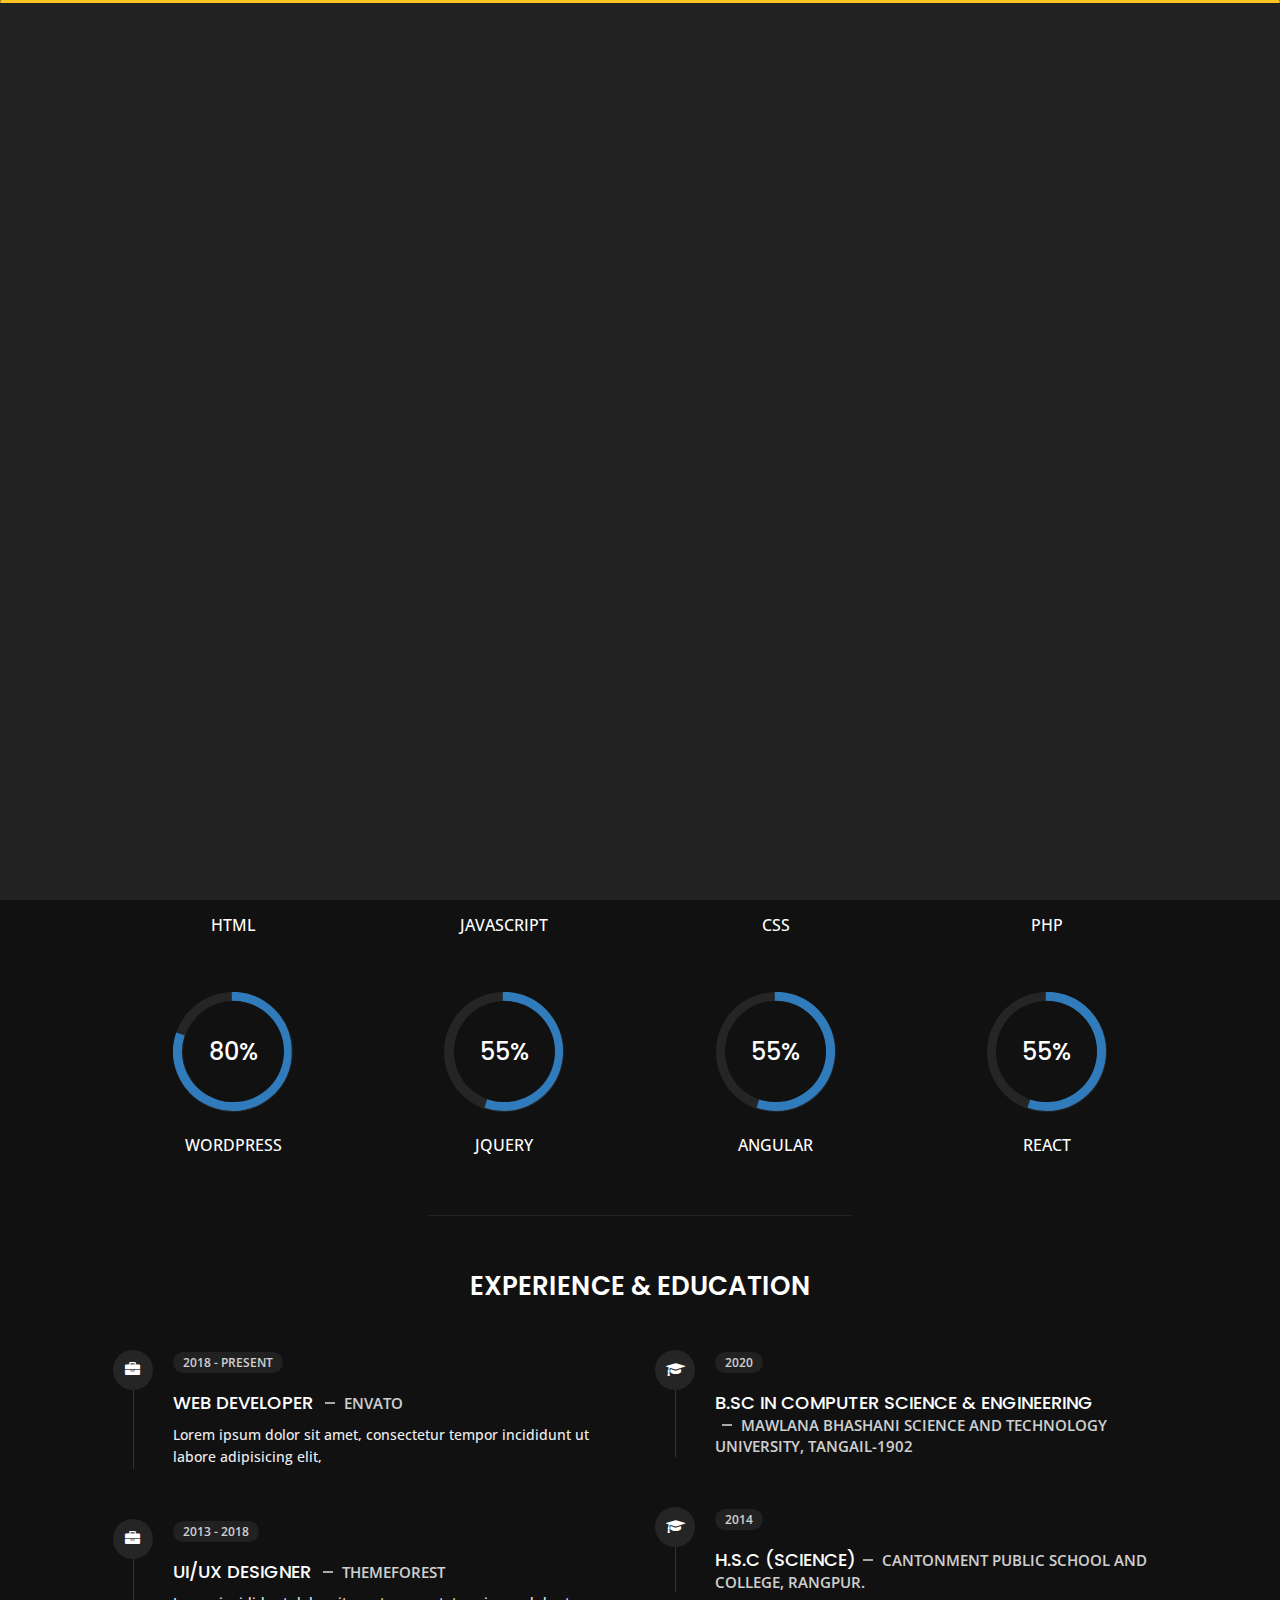
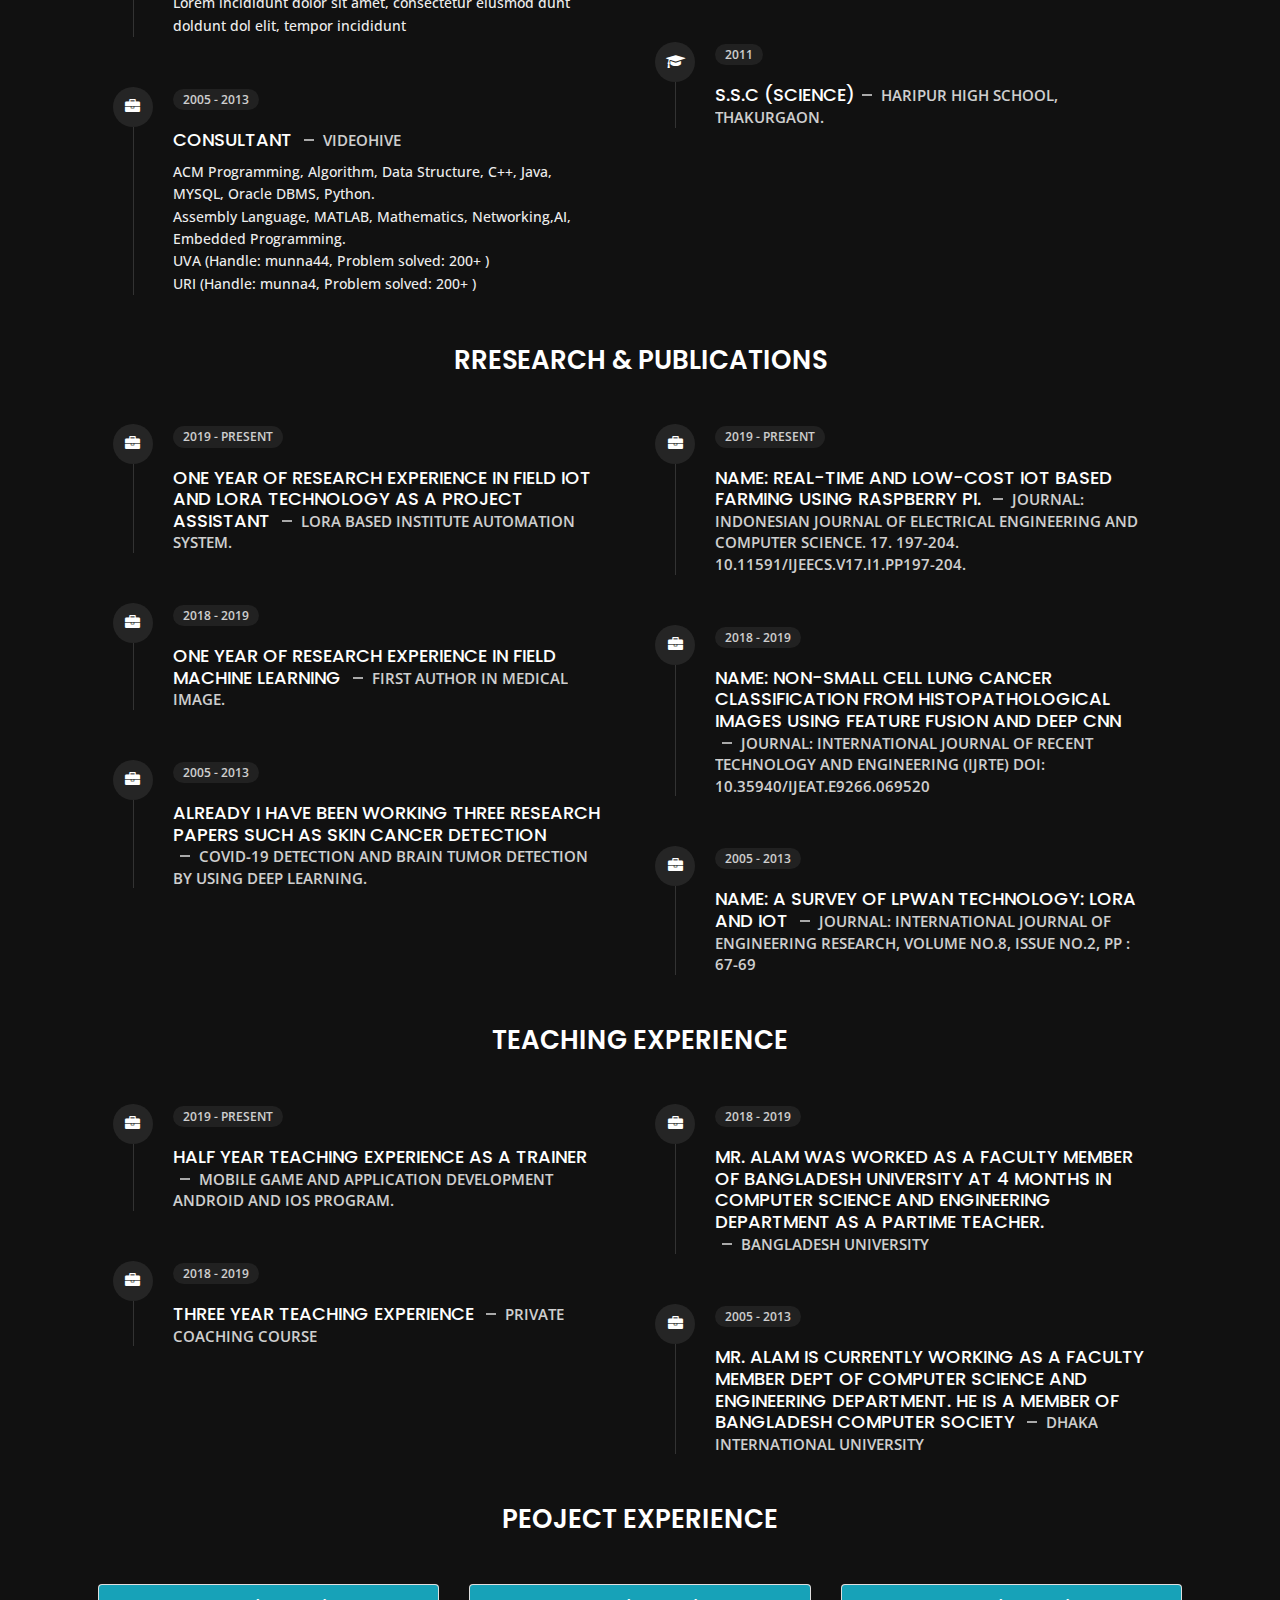
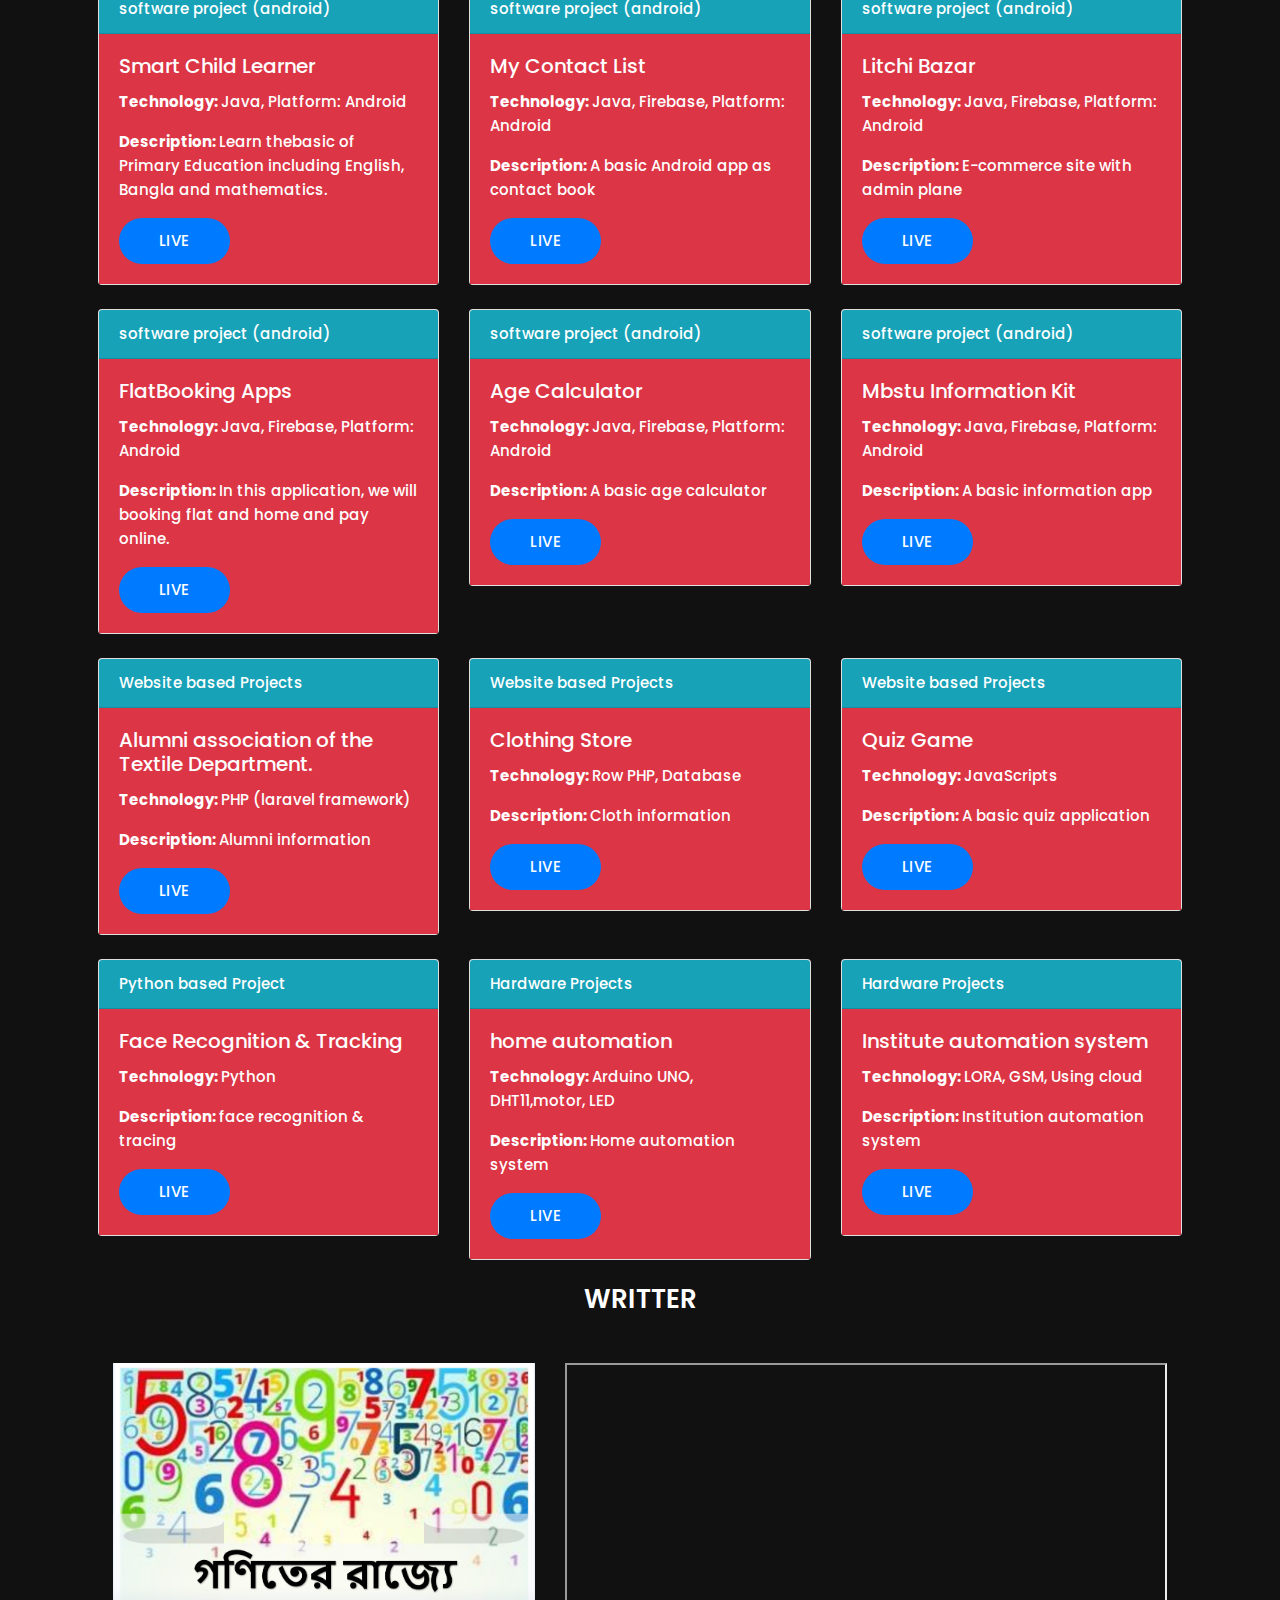
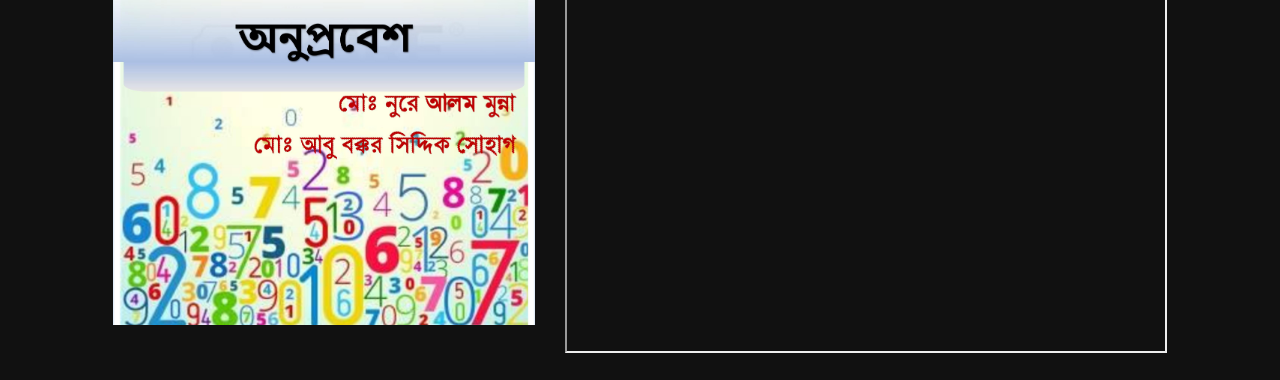
==== about.html @ 97d20795 "update" ====
<!DOCTYPE html>
<html lang="en">


<head>
    <meta charset="utf-8">
    <title>About Md. Nur-A-ALam</title>
    <meta name="viewport" content="width=device-width, initial-scale=1">
    <link rel="icon" href="assets/img/2.jpg" type="image/gif" sizes="16x16">
    <!-- Template Google Fonts -->
    <link href="https://fonts.googleapis.com/css?family=Poppins:400,400i,500,500i,600,600i,700,700i,800,800i,900,900i" rel="stylesheet">
    <link href="https://fonts.googleapis.com/css?family=Open+Sans:300,400,400i,600,600i,700" rel="stylesheet">

    <!-- Template CSS Files -->
    <link href="assets/css/bootstrap.min.css" rel="stylesheet">
    <link href="assets/css/preloader.min.css" rel="stylesheet">
    <link href="assets/css/circle.css" rel="stylesheet">
    <link href="assets/css/font-awesome.min.css" rel="stylesheet">
    <link href="assets/css/fm.revealator.jquery.min.css" rel="stylesheet">
    <link href="assets/css/style.css" rel="stylesheet">

    <!-- CSS Skin File -->
    <link href="css/skins/yellow.css" rel="stylesheet">

    <!-- Live Style Switcher - demo only -->
    <!--
    <link rel="alternate stylesheet" type="text/css" title="blue" href="assets/css/skins/blue.css" />
    <link rel="alternate stylesheet" type="text/css" title="green" href="assets/css/skins/green.css" />
    <link rel="alternate stylesheet" type="text/css" title="yellow" href="assets/css/skins/yellow.css" />
    <link rel="alternate stylesheet" type="text/css" title="blueviolet" href="assets/css/skins/blueviolet.css" />
    <link rel="alternate stylesheet" type="text/css" title="goldenrod" href="assets/css/skins/goldenrod.css" />
    <link rel="alternate stylesheet" type="text/css" title="magenta" href="assets/css/skins/magenta.css" />
    <link rel="alternate stylesheet" type="text/css" title="orange" href="assets/css/skins/orange.css" />
    <link rel="alternate stylesheet" type="text/css" title="purple" href="assets/css/skins/purple.css" />
    <link rel="alternate stylesheet" type="text/css" title="red" href="assets/css/skins/red.css" />
    <link rel="alternate stylesheet" type="text/css" title="yellowgreen" href="assets/css/skins/yellowgreen.css" />
    <link rel="stylesheet" type="text/css" href="assets/css/styleswitcher.css" />
-->

    <!-- Modernizr JS File -->
    <script src="js/modernizr.custom.js"></script>
</head>

<body class="about">
    <!-- Live Style Switcher Starts - demo only -->

    <!--
    <div id="switcher" class="">
        <div class="content-switcher">
            <h4>STYLE SWITCHER</h4>
            <ul>
                <li>
                    <a href="#" onclick="setActiveStyleSheet('purple');" title="purple" class="color"><img src="assets/img/styleswitcher/purple.png" alt="purple" /></a>
                </li>
                <li>
                    <a href="#" onclick="setActiveStyleSheet('red');" title="red" class="color"><img src="assets/img/styleswitcher/red.png" alt="red" /></a>
                </li>
                <li>
                    <a href="#" onclick="setActiveStyleSheet('blueviolet');" title="blueviolet" class="color"><img src="assets/img/styleswitcher/blueviolet.png" alt="blueviolet" /></a>
                </li>
                <li>
                    <a href="#" onclick="setActiveStyleSheet('blue');" title="blue" class="color"><img src="assets/img/styleswitcher/blue.png" alt="blue" /></a>
                </li>
                <li>
                    <a href="#" onclick="setActiveStyleSheet('goldenrod');" title="goldenrod" class="color"><img src="assets/img/styleswitcher/goldenrod.png" alt="goldenrod" /></a>
                </li>
                <li>
                    <a href="#" onclick="setActiveStyleSheet('magenta');" title="magenta" class="color"><img src="assets/img/styleswitcher/magenta.png" alt="magenta" /></a>
                </li>
                <li>
                    <a href="#" onclick="setActiveStyleSheet('yellowgreen');" title="yellowgreen" class="color"><img src="assets/img/styleswitcher/yellowgreen.png" alt="yellowgreen" /></a>
                </li>
                <li>
                    <a href="#" onclick="setActiveStyleSheet('orange');" title="orange" class="color"><img src="assets/img/styleswitcher/orange.png" alt="orange" /></a>
                </li>
                <li>
                    <a href="#" onclick="setActiveStyleSheet('green');" title="green" class="color"><img src="assets/img/styleswitcher/green.png" alt="green" /></a>
                </li>
                <li>
                    <a href="#" onclick="setActiveStyleSheet('yellow');" title="yellow" class="color"><img src="assets/img/styleswitcher/yellow.png" alt="yellow" /></a>
                </li>
            </ul>

            <div id="hideSwitcher">&times;</div>
        </div>

    </div>

    <div id="showSwitcher" class="styleSecondColor"><i class="fa fa-cog fa-spin"></i></div>
-->
    <!-- Live Style Switcher Ends - demo only -->
    <!-- Header Starts -->
    <header class="header" id="navbar-collapse-toggle">
        <!-- Fixed Navigation Starts -->
        <ul class="icon-menu d-none d-lg-block revealator-slideup revealator-once revealator-delay1">
            <li class="icon-box">
                <i class="fa fa-home"></i>
                <a href="index.html">
                    <h2>Home</h2>
                </a>
            </li>
            <li class="icon-box active">
                <i class="fa fa-user"></i>
                <a href="about.html">
                    <h2>About</h2>
                </a>
            </li>
            <li class="icon-box">
                <i class="fa fa-briefcase"></i>
                <a href="portfolio.html">
                    <h2>Portfolio</h2>
                </a>
            </li>
            <li class="icon-box">
                <i class="fa fa-envelope-open"></i>
                <a href="contact.html">
                    <h2>Contact</h2>
                </a>
            </li>
            <li class="icon-box">
                <i class="fa fa-comments"></i>
                <a href="blog.html">
                    <h2>Blog</h2>
                </a>
            </li>
        </ul>
        <!-- Fixed Navigation Ends -->
        <!-- Mobile Menu Starts -->
        <nav role="navigation" class="d-block d-lg-none">
            <div id="menuToggle">
                <input type="checkbox" />
                <span></span>
                <span></span>
                <span></span>
                <ul class="list-unstyled" id="menu">
                    <li><a href="index.html"><i class="fa fa-home"></i><span>Home</span></a></li>
                    <li class="active"><a href="about.html"><i class="fa fa-user"></i><span>About</span></a></li>
                    <li><a href="portfolio.html"><i class="fa fa-folder-open"></i><span>Portfolio</span></a></li>
                    <li><a href="contact.html"><i class="fa fa-envelope-open"></i><span>Contact</span></a></li>
                    <li><a href="blog.html"><i class="fa fa-comments"></i><span>Blog</span></a></li>
                </ul>
            </div>
        </nav>
        <!-- Mobile Menu Ends -->
    </header>
    <!-- Header Ends -->
    <!-- Page Title Starts -->
    <section class="title-section text-left text-sm-center revealator-slideup revealator-once revealator-delay1">
        <h1>ABOUT <span>ME</span></h1>
        <span class="title-bg">Resume</span>
    </section>
    <!-- Page Title Ends -->
    <!-- Main Content Starts -->
    <section class="main-content revealator-slideup revealator-once revealator-delay1">
        <div class="container">
            <div class="row">
                <!-- Personal Info Starts -->
                <div class="col-12 col-lg-5 col-xl-6">
                    <div class="row">
                        <div class="col-12">
                            <h3 class="text-uppercase custom-title mb-0 ft-wt-600">personal infos</h3>
                        </div>
                        <div class="col-12 d-block d-sm-none">
                            <img src="assets/img/img-mobile.jpg" class="img-fluid main-img-mobile" alt="my picture" />
                        </div>
                        <div class="col-6">
                            <ul class="about-list list-unstyled open-sans-font">
                                <li> <span class="title">Name :</span> <span class="value d-block d-sm-inline-block d-lg-block d-xl-inline-block">Md. Nur-A-ALam</span> </li>
                                <!--                            <li> <span class="title">last name :</span> <span class="value d-block d-sm-inline-block d-lg-block d-xl-inline-block">Milner</span> </li>-->
                                <li> <span class="title">Age :</span> <span class="value d-block d-sm-inline-block d-lg-block d-xl-inline-block">25 Years</span> </li>
                                <li> <span class="title">Nationality :</span> <span class="value d-block d-sm-inline-block d-lg-block d-xl-inline-block">Bangladeshi</span> </li>
                                <li> <span class="title">Freelance :</span> <span class="value d-block d-sm-inline-block d-lg-block d-xl-inline-block">Available</span> </li>
                            </ul>
                        </div>
                        <div class="col-6">
                            <ul class="about-list list-unstyled open-sans-font">
                                <li> <span class="title">Address :</span> <span class="value d-block d-sm-inline-block d-lg-block d-xl-inline-block">Dhaka, Bangladesh</span> </li>
                                <li> <span class="title">Phone :</span> <span class="value d-block d-sm-inline-block d-lg-block d-xl-inline-block">+880 1728502230</span> </li>
                                <li> <span class="title">Email :</span> <span class="value d-block d-sm-inline-block d-lg-block d-xl-inline-block">munnacse44@gmail.com</span> </li>
                                <!--                            <li> <span class="title">Skype :</span> <span class="value d-block d-sm-inline-block d-lg-block d-xl-inline-block">sohagaiub64</span> </li>-->
                                <li> <span class="title">Langages :</span> <span class="value d-block d-sm-inline-block d-lg-block d-xl-inline-block">Bangla, English, Hindi</span> </li>
                            </ul>
                        </div>
                        <div class="col-12 mt-5">
                            <a href="assets/cv/cv-of-abu-bakkar-siddiq.pdf" target="_blank" class="btn btn-download btn-download-style download text-dark">Resume Teaching</a>
                            <a href="assets/cv/cv-of-abu-bakkar-siddiq.pdf" target="_blank" class="btn btn-download btn-download-style download text-dark">Resume Industry</a>

                        </div>
                    </div>
                </div>
                <!-- Personal Info Ends -->
                <!-- Boxes Starts -->
                <div class="col-12 col-lg-7 col-xl-6 mt-5 mt-lg-0">
                    <div class="row">
                        <div class="col-6">
                            <div class="box-stats with-margin">
                                <h3 class="poppins-font position-relative">3</h3>
                                <p class="open-sans-font m-0 position-relative text-uppercase">years of <span class="d-block">experience</span></p>
                            </div>
                        </div>
                        <div class="col-6">
                            <div class="box-stats with-margin">
                                <h3 class="poppins-font position-relative">5</h3>
                                <p class="open-sans-font m-0 position-relative text-uppercase">completed <span class="d-block">projects</span></p>
                            </div>
                        </div>
                        <div class="col-6">
                            <div class="box-stats">
                                <h3 class="poppins-font position-relative">3</h3>
                                <p class="open-sans-font m-0 position-relative text-uppercase">Happy<span class="d-block">customers</span></p>
                            </div>
                        </div>
                        <div class="col-6">
                            <div class="box-stats">
                                <h3 class="poppins-font position-relative">1</h3>
                                <p class="open-sans-font m-0 position-relative text-uppercase">awards <span class="d-block">won</span></p>
                            </div>
                        </div>
                    </div>
                </div>
                <!-- Boxes Ends -->
            </div>
            <hr class="separator">
            <!-- Skills Starts -->
            <div class="row">
                <div class="col-12">
                    <h3 class="text-uppercase pb-4 pb-sm-5 mb-3 mb-sm-0 text-left text-sm-center custom-title ft-wt-600">My Skills</h3>
                </div>
                <div class="col-6 col-md-3 mb-3 mb-sm-5">
                    <div class="c100 p100">
                        <span>100%</span>
                        <div class="slice">
                            <div class="bar"></div>
                            <div class="fill"></div>
                        </div>
                    </div>
                    <h6 class="text-uppercase open-sans-font text-center mt-2 mt-sm-4">html</h6>
                </div>
                <div class="col-6 col-md-3 mb-3 mb-sm-5">
                    <div class="c100 p95">
                        <span>95%</span>
                        <div class="slice">
                            <div class="bar"></div>
                            <div class="fill"></div>
                        </div>
                    </div>
                    <h6 class="text-uppercase open-sans-font text-center mt-2 mt-sm-4">javascript</h6>
                </div>
                <div class="col-6 col-md-3 mb-3 mb-sm-5">
                    <div class="c100 p85">
                        <span>85%</span>
                        <div class="slice">
                            <div class="bar"></div>
                            <div class="fill"></div>
                        </div>
                    </div>
                    <h6 class="text-uppercase open-sans-font text-center mt-2 mt-sm-4">css</h6>
                </div>
                <div class="col-6 col-md-3 mb-3 mb-sm-5">
                    <div class="c100 p90">
                        <span>90%</span>
                        <div class="slice">
                            <div class="bar"></div>
                            <div class="fill"></div>
                        </div>
                    </div>
                    <h6 class="text-uppercase open-sans-font text-center mt-2 mt-sm-4">php</h6>
                </div>
                <div class="col-6 col-md-3 mb-3 mb-sm-5">
                    <div class="c100 p80">
                        <span>80%</span>
                        <div class="slice">
                            <div class="bar"></div>
                            <div class="fill"></div>
                        </div>
                    </div>
                    <h6 class="text-uppercase open-sans-font text-center mt-2 mt-sm-4">wordpress</h6>
                </div>
                <div class="col-6 col-md-3 mb-3 mb-sm-5">
                    <div class="c100 p55">
                        <span>55%</span>
                        <div class="slice">
                            <div class="bar"></div>
                            <div class="fill"></div>
                        </div>
                    </div>
                    <h6 class="text-uppercase open-sans-font text-center mt-2 mt-sm-4">jquery</h6>
                </div>
                <div class="col-6 col-md-3 mb-3 mb-sm-5">
                    <div class="c100 p55">
                        <span>55%</span>
                        <div class="slice">
                            <div class="bar"></div>
                            <div class="fill"></div>
                        </div>
                    </div>
                    <h6 class="text-uppercase open-sans-font text-center mt-2 mt-sm-4">angular</h6>
                </div>
                <div class="col-6 col-md-3 mb-3 mb-sm-5">
                    <div class="c100 p55">
                        <span>55%</span>
                        <div class="slice">
                            <div class="bar"></div>
                            <div class="fill"></div>
                        </div>
                    </div>
                    <h6 class="text-uppercase open-sans-font text-center mt-2 mt-sm-4">react</h6>
                </div>
            </div>
            <!-- Skills Ends -->
            <hr class="separator mt-1">
            <!-- Experience & Education Starts -->
            <div class="row">
                <div class="col-12">
                    <h3 class="text-uppercase pb-5 mb-0 text-left text-sm-center custom-title ft-wt-600">Experience <span>&</span> Education</h3>
                </div>

                <div class="col-lg-6 m-15px-tb">
                    <div class="resume-box">
                        <ul>
                            <li>
                                <div class="icon">
                                    <i class="fa fa-briefcase"></i>
                                </div>
                                <span class="time open-sans-font text-uppercase">2018 - Present</span>
                                <h5 class="poppins-font text-uppercase">Web Developer <span class="place open-sans-font">Envato</span></h5>
                                <p class="open-sans-font">Lorem ipsum dolor sit amet, consectetur tempor incididunt ut labore adipisicing elit, </p>
                            </li>
                            <li>
                                <div class="icon">
                                    <i class="fa fa-briefcase"></i>
                                </div>
                                <span class="time open-sans-font text-uppercase">2013 - 2018</span>
                                <h5 class="poppins-font text-uppercase">UI/UX Designer <span class="place open-sans-font">Themeforest</span></h5>
                                <p class="open-sans-font">Lorem incididunt dolor sit amet, consectetur eiusmod dunt doldunt dol elit, tempor incididunt</p>
                            </li>
                            <li>
                                <div class="icon">
                                    <i class="fa fa-briefcase"></i>
                                </div>
                                <span class="time open-sans-font text-uppercase">2005 - 2013</span>
                                <h5 class="poppins-font text-uppercase">Consultant <span class="place open-sans-font">Videohive</span></h5>
                                <p class="open-sans-font">


                                    ACM Programming, Algorithm, Data Structure, C++, Java, MYSQL, Oracle DBMS, Python. <br>
                                    Assembly Language, MATLAB, Mathematics, Networking,AI, Embedded Programming. <br>
                                    UVA (Handle: munna44, Problem solved: 200+ ) <br>
                                    URI (Handle: munna4, Problem solved: 200+ ) <br>

                                </p>
                            </li>
                        </ul>
                    </div>
                </div>

                <div class="col-lg-6 m-15px-tb">
                    <div class="resume-box">
                        <ul>
                            <li>
                                <div class="icon">
                                    <i class="fa fa-graduation-cap"></i>
                                </div>
                                <span class="time open-sans-font text-uppercase">2020</span>
                                <h5 class="poppins-font text-uppercase">B.Sc in Computer Science & Engineering <span class="place open-sans-font">Mawlana Bhashani Science and Technology University, Tangail-1902
                                    </span></h5>
                                <!--                            <p class="open-sans-font">Lorem ipsum dolor sit amet, consectetur adipisicing elit, sed do tempor incididunt ut labore</p>-->
                            </li>
                            <li>
                                <div class="icon">
                                    <i class="fa fa-graduation-cap"></i>
                                </div>
                                <span class="time open-sans-font text-uppercase">2014</span>
                                <h5 class="poppins-font text-uppercase">H.S.C (Science)<span class="place open-sans-font">Cantonment Public School and College, Rangpur.</span></h5>
                                <!--                            <p class="open-sans-font">Lorem ipsum dolor sit amet, consectetur elit, sed do eiusmod tempor incididunt ut adipisicing</p>-->
                            </li>
                            <li>
                                <div class="icon">
                                    <i class="fa fa-graduation-cap"></i>
                                </div>
                                <span class="time open-sans-font text-uppercase">2011</span>
                                <h5 class="poppins-font text-uppercase">S.S.C (Science)<span class="place open-sans-font">Haripur High School, Thakurgaon.</span></h5>
                                <!--                            <p class="open-sans-font">Lorem ipsum dolor sit amet, consectetur adipisicing elit, sed do eiusmod tempor ut labore</p>-->
                            </li>
                        </ul>
                    </div>
                </div>
            </div>
            <!-- Experience & Education Ends -->

            <!--Research and Pubication start-->
            <div class="row">
                <div class="col-12">
                    <h3 class="text-uppercase pb-5 mb-0 text-left text-sm-center custom-title ft-wt-600">Rresearch <span>&</span> Publications</h3>
                </div>

                <div class="col-lg-6 m-15px-tb">
                    <div class="resume-box">
                        <ul>
                            <li>
                                <div class="icon">
                                    <i class="fa fa-briefcase"></i>
                                </div>
                                <span class="time open-sans-font text-uppercase">2019 - Present</span>
                                <h5 class="poppins-font text-uppercase">One year of research experience in field IOT and LoRa Technology as a project assistant

                                    <span class="place open-sans-font">LoRa based Institute Automation System.</span>
                                </h5>
                                <!--                            <p class="open-sans-font">Lorem ipsum dolor sit amet, consectetur tempor incididunt ut labore adipisicing elit, </p>-->
                            </li>
                            <li>
                                <div class="icon">
                                    <i class="fa fa-briefcase"></i>
                                </div>
                                <span class="time open-sans-font text-uppercase">2018 - 2019</span>
                                <h5 class="poppins-font text-uppercase">One year of research experience in field Machine Learning <span class="place open-sans-font">first author in Medical image.
                                    </span></h5>
                                <!--                            <p class="open-sans-font">Lorem incididunt dolor sit amet, consectetur eiusmod dunt doldunt dol elit, tempor incididunt</p>-->
                            </li>
                            <li>
                                <div class="icon">
                                    <i class="fa fa-briefcase"></i>
                                </div>
                                <span class="time open-sans-font text-uppercase">2005 - 2013</span>
                                <h5 class="poppins-font text-uppercase">Already I have been working three research papers such as Skin cancer detection <span class="place open-sans-font">COVID-19 Detection and Brain Tumor detection by using deep learning. </span></h5>
                                <!--                            <p class="open-sans-font">Lorem ipsum dolor sit amet, tempor incididunt ut laboreconsectetur elit, sed do eiusmod tempor duntt</p>-->
                            </li>
                        </ul>
                    </div>
                </div>



                <div class="col-lg-6 m-15px-tb">
                    <div class="resume-box">
                        <ul>
                            <li>
                                <div class="icon">
                                    <i class="fa fa-briefcase"></i>
                                </div>
                                <span class="time open-sans-font text-uppercase">2019 - Present</span>
                                <h5 class="poppins-font text-uppercase">Name: Real-time and Low-cost IoT based farming using raspberry Pi. <span class="place open-sans-font">Journal: Indonesian Journal of Electrical Engineering and Computer Science. 17. 197-204. 10.11591/ijeecs.v17.i1.pp197-204.</span></h5>
                                <!--                            <p class="open-sans-font">Lorem ipsum dolor sit amet, consectetur tempor incididunt ut labore adipisicing elit, </p>-->
                            </li>
                            <li>
                                <div class="icon">
                                    <i class="fa fa-briefcase"></i>
                                </div>
                                <span class="time open-sans-font text-uppercase">2018 - 2019</span>
                                <h5 class="poppins-font text-uppercase">Name: Non-Small Cell Lung Cancer Classification from Histopathological Images using Feature Fusion and Deep CNN <span class="place open-sans-font">Journal: International Journal of Recent Technology and Engineering (IJRTE)
                                        DOI: 10.35940/ijeat.E9266.069520
                                    </span></h5>
                                <!--                            <p class="open-sans-font">Lorem incididunt dolor sit amet, consectetur eiusmod dunt doldunt dol elit, tempor incididunt</p>-->
                            </li>
                            <li>
                                <div class="icon">
                                    <i class="fa fa-briefcase"></i>
                                </div>
                                <span class="time open-sans-font text-uppercase">2005 - 2013</span>
                                <h5 class="poppins-font text-uppercase">Name: A survey of LPWAN technology: LORA and IOT <span class="place open-sans-font">Journal: International Journal of Engineering Research, Volume No.8, Issue No.2, pp : 67-69</span></h5>
                                <!--                            <p class="open-sans-font">Lorem ipsum dolor sit amet, tempor incididunt ut laboreconsectetur elit, sed do eiusmod tempor duntt</p>-->
                            </li>
                        </ul>
                    </div>
                </div>


            </div>
            <!--Research & Publication End-->
            <!--Teaching Experince start-->
            <div class="row">
                <div class="col-12">
                    <h3 class="text-uppercase pb-5 mb-0 text-left text-sm-center custom-title ft-wt-600">Teaching Experience</h3>
                </div>

                <div class="col-lg-6 m-15px-tb">
                    <div class="resume-box">
                        <ul>
                            <li>
                                <div class="icon">
                                    <i class="fa fa-briefcase"></i>
                                </div>
                                <span class="time open-sans-font text-uppercase">2019 - Present</span>
                                <h5 class="poppins-font text-uppercase">Half year teaching experience as a trainer

                                    <span class="place open-sans-font">Mobile Game and Application Development Android and IOS Program. </span>
                                </h5>
                                <!--                            <p class="open-sans-font">Lorem ipsum dolor sit amet, consectetur tempor incididunt ut labore adipisicing elit, </p>-->
                            </li>
                            <li>
                                <div class="icon">
                                    <i class="fa fa-briefcase"></i>
                                </div>
                                <span class="time open-sans-font text-uppercase">2018 - 2019</span>
                                <h5 class="poppins-font text-uppercase">Three year teaching experience <span class="place open-sans-font">private coaching course
                                    </span></h5>
                                <!--                            <p class="open-sans-font">Lorem incididunt dolor sit amet, consectetur eiusmod dunt doldunt dol elit, tempor incididunt</p>-->
                            </li>

                        </ul>
                    </div>
                </div>



                <div class="col-lg-6 m-15px-tb">
                    <div class="resume-box">
                        <ul>

                            <li>
                                <div class="icon">
                                    <i class="fa fa-briefcase"></i>
                                </div>
                                <span class="time open-sans-font text-uppercase">2018 - 2019</span>
                                <h5 class="poppins-font text-uppercase">Mr. Alam was worked as a faculty member of Bangladesh University at 4 months in Computer Science and Engineering department as a partime teacher. <span class="place open-sans-font">Bangladesh University
                                    </span></h5>
                                <!--                            <p class="open-sans-font">Lorem incididunt dolor sit amet, consectetur eiusmod dunt doldunt dol elit, tempor incididunt</p>-->
                            </li>
                            <li>
                                <div class="icon">
                                    <i class="fa fa-briefcase"></i>
                                </div>
                                <span class="time open-sans-font text-uppercase">2005 - 2013</span>
                                <h5 class="poppins-font text-uppercase">Mr. Alam is currently working as a faculty member Dept of Computer Science and Engineering department. He is a Member of Bangladesh Computer Society <span class="place open-sans-font">Dhaka International University</span></h5>
                                <!--                            <p class="open-sans-font">Lorem ipsum dolor sit amet, tempor incididunt ut laboreconsectetur elit, sed do eiusmod tempor duntt</p>-->
                            </li>
                        </ul>
                    </div>
                </div>


            </div>
            <!--Teaching Experience End-->
            <!--        project experience start    -->


            <div class="row">
                <div class="col-12">
                    <h3 class="text-uppercase pb-5 mb-0 text-left text-sm-center custom-title ft-wt-600">Peoject Experience</h3>
                </div>
                <div class="row">
                    <div class="col-4 mb-4">
                        <div class="card">
                            <div class="card-header bg-info">
                                <p class="my-0">software project (android)</p>
                            </div>
                            <div class="card-body bg-danger">
                                <h5 class="card-title">Smart Child Learner </h5>
                                <p class="card-text"><b>Technology: </b> Java, Platform: Android</p>
                                <p class="card-text"><b>Description: </b> Learn thebasic of Primary Education including English, Bangla and mathematics.</p>
                                <a href="#" target="_blank" class="btn btn-primary">LIVE</a>
                            </div>
                        </div>
                    </div>
                    <div class="col-4 mb-4">
                        <div class="card">
                            <div class="card-header bg-info">
                                <p class="my-0">software project (android)</p>
                            </div>
                            <div class="card-body bg-danger">
                                <h5 class="card-title">My Contact List </h5>
                                <p class="card-text"><b>Technology: </b> Java, Firebase, Platform: Android</p>
                                <p class="card-text"><b> Description: </b> A basic Android app as contact book</p>
                                <a href="#" target="_blank" class="btn btn-primary">LIVE</a>
                            </div>
                        </div>
                    </div>
                    <div class="col-4 mb-4">
                        <div class="card">
                            <div class="card-header bg-info">
                                <p class="my-0">software project (android)</p>
                            </div>
                            <div class="card-body bg-danger">
                                <h5 class="card-title">Litchi Bazar </h5>
                                <p class="card-text"><b>Technology: </b> Java, Firebase, Platform: Android</p>
                                <p class="card-text"><b> Description: </b> E-commerce site with admin plane</p>
                                <a href="#" target="_blank" class="btn btn-primary">LIVE</a>
                            </div>
                        </div>
                    </div>
                    <div class="col-4 mb-4">
                        <div class="card">
                            <div class="card-header bg-info">
                                <p class="my-0">software project (android)</p>
                            </div>
                            <div class="card-body bg-danger">
                                <h5 class="card-title">FlatBooking Apps </h5>
                                <p class="card-text"><b>Technology: </b> Java, Firebase, Platform: Android</p>
                                <p class="card-text"><b> Description: </b> In this application, we will booking flat and home and pay online. </p>
                                <a href="#" target="_blank" class="btn btn-primary">LIVE</a>
                            </div>
                        </div>
                    </div>
                    <div class="col-4 mb-4">
                        <div class="card">
                            <div class="card-header bg-info">
                                <p class="my-0">software project (android)</p>
                            </div>
                            <div class="card-body bg-danger">
                                <h5 class="card-title">Age Calculator </h5>
                                <p class="card-text"><b>Technology: </b> Java, Firebase, Platform: Android</p>
                                <p class="card-text"><b> Description: </b> A basic age calculator</p>
                                <a href="#" target="_blank" class="btn btn-primary text-center">LIVE</a>
                            </div>
                        </div>
                    </div>

                    <div class="col-4 mb-4">
                        <div class="card">
                            <div class="card-header bg-info">
                                <p class="my-0">software project (android)</p>
                            </div>
                            <div class="card-body bg-danger">
                                <h5 class="card-title">Mbstu Information Kit </h5>
                                <p class="card-text"><b>Technology: </b> Java, Firebase, Platform: Android</p>
                                <p class="card-text"><b> Description: </b> A basic information app</p>
                                <a href="#" target="_blank" class="btn btn-primary text-center">LIVE</a>
                            </div>
                        </div>
                    </div>

                    <div class="col-4 mb-4">
                        <div class="card">
                            <div class="card-header bg-info">
                                <p class="my-0">Website based Projects</p>
                            </div>
                            <div class="card-body bg-danger">
                                <h5 class="card-title">Alumni association of the Textile Department. </h5>
                                <p class="card-text"><b>Technology: </b> PHP (laravel framework) </p>
                                <p class="card-text"><b> Description: </b> Alumni information</p>
                                <a href="#" target="_blank" class="btn btn-primary text-center">LIVE</a>
                            </div>
                        </div>
                    </div>

                    <div class="col-4 mb-4">
                        <div class="card">
                            <div class="card-header bg-info">
                                <p class="my-0">Website based Projects</p>
                            </div>
                            <div class="card-body bg-danger">
                                <h5 class="card-title">Clothing Store </h5>
                                <p class="card-text"><b>Technology: </b> Row PHP, Database</p>
                                <p class="card-text"><b> Description: </b>Cloth information</p>
                                <a href="#" target="_blank" class="btn btn-primary text-center">LIVE</a>
                            </div>
                        </div>
                    </div>

                    <div class="col-4 mb-4">
                        <div class="card">
                            <div class="card-header bg-info">
                                <p class="my-0">Website based Projects</p>
                            </div>
                            <div class="card-body bg-danger">
                                <h5 class="card-title">Quiz Game</h5>
                                <p class="card-text"><b>Technology: </b> JavaScripts</p>
                                <p class="card-text"><b> Description: </b> A basic quiz application</p>
                                <a href="#" target="_blank" class="btn btn-primary text-center">LIVE</a>
                            </div>
                        </div>
                    </div>

                    <div class="col-4 mb-4">
                        <div class="card">
                            <div class="card-header bg-info">
                                <p class="my-0">Python based Project</p>
                            </div>
                            <div class="card-body bg-danger">
                                <h5 class="card-title">Face Recognition & Tracking</h5>
                                <p class="card-text"><b>Technology: </b> Python</p>
                                <p class="card-text"><b> Description: </b> face recognition & tracing</p>
                                <a href="#" target="_blank" class="btn btn-primary text-center">LIVE</a>
                            </div>
                        </div>
                    </div>

                    <div class="col-4 mb-4">
                        <div class="card">
                            <div class="card-header bg-info">
                                <p class="my-0">Hardware Projects</p>
                            </div>
                            <div class="card-body bg-danger">
                                <h5 class="card-title">home automation </h5>
                                <p class="card-text"><b>Technology: </b>Arduino UNO, DHT11,motor, LED</p>
                                <p class="card-text"><b> Description: </b>Home automation system</p>
                                <a href="#" target="_blank" class="btn btn-primary text-center">LIVE</a>
                            </div>
                        </div>
                    </div>
                    <div class="col-4 mb-4">
                        <div class="card">
                            <div class="card-header bg-info">
                                <p class="my-0">Hardware Projects</p>
                            </div>
                            <div class="card-body bg-danger">
                                <h5 class="card-title">Institute automation system  </h5>
                                <p class="card-text"><b>Technology: </b>LORA, GSM, Using cloud </p>
                                <p class="card-text"><b> Description: </b>Institution automation system</p>
                                <a href="#" target="_blank" class="btn btn-primary text-center">LIVE</a>
                            </div>
                        </div>
                    </div>
                </div>



            </div>
            <!--        project experience end    -->



            <!--Teaching Experince start-->
            <div class="row">
                <div class="col-12">
                    <h3 class="text-uppercase pb-5 mb-0 text-left text-sm-center custom-title ft-wt-600">Writter</h3>
                </div>

                <div class="col-lg-5 m-15px-tb">
                    <div class="resume-box">
                        <img src="assets/cv/goniter-rajje-onuprobes-cover.jpg" class="img-fluid " alt="">

                    </div>
                </div>



                <div class="col-lg-7 m-15px-tb">
                    <div class="resume-box">
                        <iframe src="assets/cv/goniter-rajje-onuprobes.pdf" width="100%" height="590px">
                        </iframe>
                    </div>
                </div>


            </div>
            <!--Teaching Experience End-->

        </div>

    </section>
    <!-- Main Content Ends -->

    <!-- Template JS Files -->
    <script src="assets/js/jquery-3.5.0.min.js"></script>
    <script src="assets/js/styleswitcher.js"></script>
    <script src="assets/js/preloader.min.js"></script>
    <script src="assets/js/fm.revealator.jquery.min.js"></script>
    <script src="assets/js/imagesloaded.pkgd.min.js"></script>
    <script src="assets/js/masonry.pkgd.min.js"></script>
    <script src="assets/js/classie.js"></script>
    <script src="assets/js/cbpGridGallery.js"></script>
    <script src="assets/js/jquery.hoverdir.js"></script>
    <script src="assets/js/popper.min.js"></script>
    <script src="assets/js/bootstrap.js"></script>
    <script src="assets/js/custom.js"></script>

</body></html>
---- assets/css/preloader.min.css ----
.preloader{position:fixed;top:0;right:0;bottom:0;left:0;background-color:#111;transform-origin:bottom;z-index:111111}.preloader .black_wall{height:100%;background-color:#222;transform-origin:top;animation:preloader_slide 0.5s ease-in-out 0s 1 normal both}.preloader .loader{width:100%;height:3px;position:absolute;border-radius:2px;top:0;right:0;left:0;margin:auto;background-color:#FFC41F;transform-origin:left;animation:loader_running 3s ease-in-out 1s infinite normal both}.preloader.off{animation:preloader_slide 0.5s ease-in-out 0s 1 reverse both}@keyframes loader_running{0%{transform:scaleX(0);transform-origin:left}49%{transform:scaleX(1);transform-origin:left}50%{transform:scaleX(1);transform-origin:right}100%{transform-origin:right;transform:scaleX(0)}}@keyframes preloader_slide{from{transform:scaleY(0)}to{transform:scaleY(1)}}
---- assets/css/circle.css ----
.rect-auto,
.c100.p51 .slice,
.c100.p52 .slice,
.c100.p53 .slice,
.c100.p54 .slice,
.c100.p55 .slice,
.c100.p56 .slice,
.c100.p57 .slice,
.c100.p58 .slice,
.c100.p59 .slice,
.c100.p60 .slice,
.c100.p61 .slice,
.c100.p62 .slice,
.c100.p63 .slice,
.c100.p64 .slice,
.c100.p65 .slice,
.c100.p66 .slice,
.c100.p67 .slice,
.c100.p68 .slice,
.c100.p69 .slice,
.c100.p70 .slice,
.c100.p71 .slice,
.c100.p72 .slice,
.c100.p73 .slice,
.c100.p74 .slice,
.c100.p75 .slice,
.c100.p76 .slice,
.c100.p77 .slice,
.c100.p78 .slice,
.c100.p79 .slice,
.c100.p80 .slice,
.c100.p81 .slice,
.c100.p82 .slice,
.c100.p83 .slice,
.c100.p84 .slice,
.c100.p85 .slice,
.c100.p86 .slice,
.c100.p87 .slice,
.c100.p88 .slice,
.c100.p89 .slice,
.c100.p90 .slice,
.c100.p91 .slice,
.c100.p92 .slice,
.c100.p93 .slice,
.c100.p94 .slice,
.c100.p95 .slice,
.c100.p96 .slice,
.c100.p97 .slice,
.c100.p98 .slice,
.c100.p99 .slice,
.c100.p100 .slice {
  clip: rect(auto, auto, auto, auto);
}
.pie,
.c100 .bar,
.c100.p51 .fill,
.c100.p52 .fill,
.c100.p53 .fill,
.c100.p54 .fill,
.c100.p55 .fill,
.c100.p56 .fill,
.c100.p57 .fill,
.c100.p58 .fill,
.c100.p59 .fill,
.c100.p60 .fill,
.c100.p61 .fill,
.c100.p62 .fill,
.c100.p63 .fill,
.c100.p64 .fill,
.c100.p65 .fill,
.c100.p66 .fill,
.c100.p67 .fill,
.c100.p68 .fill,
.c100.p69 .fill,
.c100.p70 .fill,
.c100.p71 .fill,
.c100.p72 .fill,
.c100.p73 .fill,
.c100.p74 .fill,
.c100.p75 .fill,
.c100.p76 .fill,
.c100.p77 .fill,
.c100.p78 .fill,
.c100.p79 .fill,
.c100.p80 .fill,
.c100.p81 .fill,
.c100.p82 .fill,
.c100.p83 .fill,
.c100.p84 .fill,
.c100.p85 .fill,
.c100.p86 .fill,
.c100.p87 .fill,
.c100.p88 .fill,
.c100.p89 .fill,
.c100.p90 .fill,
.c100.p91 .fill,
.c100.p92 .fill,
.c100.p93 .fill,
.c100.p94 .fill,
.c100.p95 .fill,
.c100.p96 .fill,
.c100.p97 .fill,
.c100.p98 .fill,
.c100.p99 .fill,
.c100.p100 .fill {
  position: absolute;
  border: 0.08em solid #307bbb;
  width: 0.84em;
  height: 0.84em;
  clip: rect(0em, 0.5em, 1em, 0em);
  border-radius: 50%;
  -webkit-transform: rotate(0deg);
  -moz-transform: rotate(0deg);
  -ms-transform: rotate(0deg);
  -o-transform: rotate(0deg);
  transform: rotate(0deg);
}
.pie-fill,
.c100.p51 .bar:after,
.c100.p51 .fill,
.c100.p52 .bar:after,
.c100.p52 .fill,
.c100.p53 .bar:after,
.c100.p53 .fill,
.c100.p54 .bar:after,
.c100.p54 .fill,
.c100.p55 .bar:after,
.c100.p55 .fill,
.c100.p56 .bar:after,
.c100.p56 .fill,
.c100.p57 .bar:after,
.c100.p57 .fill,
.c100.p58 .bar:after,
.c100.p58 .fill,
.c100.p59 .bar:after,
.c100.p59 .fill,
.c100.p60 .bar:after,
.c100.p60 .fill,
.c100.p61 .bar:after,
.c100.p61 .fill,
.c100.p62 .bar:after,
.c100.p62 .fill,
.c100.p63 .bar:after,
.c100.p63 .fill,
.c100.p64 .bar:after,
.c100.p64 .fill,
.c100.p65 .bar:after,
.c100.p65 .fill,
.c100.p66 .bar:after,
.c100.p66 .fill,
.c100.p67 .bar:after,
.c100.p67 .fill,
.c100.p68 .bar:after,
.c100.p68 .fill,
.c100.p69 .bar:after,
.c100.p69 .fill,
.c100.p70 .bar:after,
.c100.p70 .fill,
.c100.p71 .bar:after,
.c100.p71 .fill,
.c100.p72 .bar:after,
.c100.p72 .fill,
.c100.p73 .bar:after,
.c100.p73 .fill,
.c100.p74 .bar:after,
.c100.p74 .fill,
.c100.p75 .bar:after,
.c100.p75 .fill,
.c100.p76 .bar:after,
.c100.p76 .fill,
.c100.p77 .bar:after,
.c100.p77 .fill,
.c100.p78 .bar:after,
.c100.p78 .fill,
.c100.p79 .bar:after,
.c100.p79 .fill,
.c100.p80 .bar:after,
.c100.p80 .fill,
.c100.p81 .bar:after,
.c100.p81 .fill,
.c100.p82 .bar:after,
.c100.p82 .fill,
.c100.p83 .bar:after,
.c100.p83 .fill,
.c100.p84 .bar:after,
.c100.p84 .fill,
.c100.p85 .bar:after,
.c100.p85 .fill,
.c100.p86 .bar:after,
.c100.p86 .fill,
.c100.p87 .bar:after,
.c100.p87 .fill,
.c100.p88 .bar:after,
.c100.p88 .fill,
.c100.p89 .bar:after,
.c100.p89 .fill,
.c100.p90 .bar:after,
.c100.p90 .fill,
.c100.p91 .bar:after,
.c100.p91 .fill,
.c100.p92 .bar:after,
.c100.p92 .fill,
.c100.p93 .bar:after,
.c100.p93 .fill,
.c100.p94 .bar:after,
.c100.p94 .fill,
.c100.p95 .bar:after,
.c100.p95 .fill,
.c100.p96 .bar:after,
.c100.p96 .fill,
.c100.p97 .bar:after,
.c100.p97 .fill,
.c100.p98 .bar:after,
.c100.p98 .fill,
.c100.p99 .bar:after,
.c100.p99 .fill,
.c100.p100 .bar:after,
.c100.p100 .fill {
  -webkit-transform: rotate(180deg);
  -moz-transform: rotate(180deg);
  -ms-transform: rotate(180deg);
  -o-transform: rotate(180deg);
  transform: rotate(180deg);
}
.c100 {
  position: relative;
  font-size: 120px;
  width: 1em;
  height: 1em;
  border-radius: 50%;
  float: left;
  margin: 0 0.1em 0.1em 0;
  background-color: #cccccc;
}
.c100 *,
.c100 *:before,
.c100 *:after {
  -webkit-box-sizing: content-box;
  -moz-box-sizing: content-box;
  box-sizing: content-box;
}
.c100.center {
  float: none;
  margin: 0 auto;
}
.c100.big {
  font-size: 240px;
}
.c100.small {
  font-size: 80px;
}
.c100 > span {
  position: absolute;
  width: 100%;
  z-index: 1;
  left: 0;
  top: 0;
  width: 5em;
  line-height: 5em;
  font-size: 0.2em;
  color: #cccccc;
  display: block;
  text-align: center;
  white-space: nowrap;
  -webkit-transition-property: all;
  -moz-transition-property: all;
  -o-transition-property: all;
  transition-property: all;
  -webkit-transition-duration: 0.2s;
  -moz-transition-duration: 0.2s;
  -o-transition-duration: 0.2s;
  transition-duration: 0.2s;
  -webkit-transition-timing-function: ease-out;
  -moz-transition-timing-function: ease-out;
  -o-transition-timing-function: ease-out;
  transition-timing-function: ease-out;
}
.c100:after {
  position: absolute;
  top: 0.08em;
  left: 0.08em;
  display: block;
  content: " ";
  border-radius: 50%;
  background-color: #f5f5f5;
  width: 0.84em;
  height: 0.84em;
  -webkit-transition-property: all;
  -moz-transition-property: all;
  -o-transition-property: all;
  transition-property: all;
  -webkit-transition-duration: 0.2s;
  -moz-transition-duration: 0.2s;
  -o-transition-duration: 0.2s;
  transition-duration: 0.2s;
  -webkit-transition-timing-function: ease-in;
  -moz-transition-timing-function: ease-in;
  -o-transition-timing-function: ease-in;
  transition-timing-function: ease-in;
}
.c100 .slice {
  position: absolute;
  width: 1em;
  height: 1em;
  clip: rect(0em, 1em, 1em, 0.5em);
}
.c100.p1 .bar {
  -webkit-transform: rotate(3.6deg);
  -moz-transform: rotate(3.6deg);
  -ms-transform: rotate(3.6deg);
  -o-transform: rotate(3.6deg);
  transform: rotate(3.6deg);
}
.c100.p2 .bar {
  -webkit-transform: rotate(7.2deg);
  -moz-transform: rotate(7.2deg);
  -ms-transform: rotate(7.2deg);
  -o-transform: rotate(7.2deg);
  transform: rotate(7.2deg);
}
.c100.p3 .bar {
  -webkit-transform: rotate(10.8deg);
  -moz-transform: rotate(10.8deg);
  -ms-transform: rotate(10.8deg);
  -o-transform: rotate(10.8deg);
  transform: rotate(10.8deg);
}
.c100.p4 .bar {
  -webkit-transform: rotate(14.4deg);
  -moz-transform: rotate(14.4deg);
  -ms-transform: rotate(14.4deg);
  -o-transform: rotate(14.4deg);
  transform: rotate(14.4deg);
}
.c100.p5 .bar {
  -webkit-transform: rotate(18deg);
  -moz-transform: rotate(18deg);
  -ms-transform: rotate(18deg);
  -o-transform: rotate(18deg);
  transform: rotate(18deg);
}
.c100.p6 .bar {
  -webkit-transform: rotate(21.6deg);
  -moz-transform: rotate(21.6deg);
  -ms-transform: rotate(21.6deg);
  -o-transform: rotate(21.6deg);
  transform: rotate(21.6deg);
}
.c100.p7 .bar {
  -webkit-transform: rotate(25.2deg);
  -moz-transform: rotate(25.2deg);
  -ms-transform: rotate(25.2deg);
  -o-transform: rotate(25.2deg);
  transform: rotate(25.2deg);
}
.c100.p8 .bar {
  -webkit-transform: rotate(28.8deg);
  -moz-transform: rotate(28.8deg);
  -ms-transform: rotate(28.8deg);
  -o-transform: rotate(28.8deg);
  transform: rotate(28.8deg);
}
.c100.p9 .bar {
  -webkit-transform: rotate(32.4deg);
  -moz-transform: rotate(32.4deg);
  -ms-transform: rotate(32.4deg);
  -o-transform: rotate(32.4deg);
  transform: rotate(32.4deg);
}
.c100.p10 .bar {
  -webkit-transform: rotate(36deg);
  -moz-transform: rotate(36deg);
  -ms-transform: rotate(36deg);
  -o-transform: rotate(36deg);
  transform: rotate(36deg);
}
.c100.p11 .bar {
  -webkit-transform: rotate(39.6deg);
  -moz-transform: rotate(39.6deg);
  -ms-transform: rotate(39.6deg);
  -o-transform: rotate(39.6deg);
  transform: rotate(39.6deg);
}
.c100.p12 .bar {
  -webkit-transform: rotate(43.2deg);
  -moz-transform: rotate(43.2deg);
  -ms-transform: rotate(43.2deg);
  -o-transform: rotate(43.2deg);
  transform: rotate(43.2deg);
}
.c100.p13 .bar {
  -webkit-transform: rotate(46.800000000000004deg);
  -moz-transform: rotate(46.800000000000004deg);
  -ms-transform: rotate(46.800000000000004deg);
  -o-transform: rotate(46.800000000000004deg);
  transform: rotate(46.800000000000004deg);
}
.c100.p14 .bar {
  -webkit-transform: rotate(50.4deg);
  -moz-transform: rotate(50.4deg);
  -ms-transform: rotate(50.4deg);
  -o-transform: rotate(50.4deg);
  transform: rotate(50.4deg);
}
.c100.p15 .bar {
  -webkit-transform: rotate(54deg);
  -moz-transform: rotate(54deg);
  -ms-transform: rotate(54deg);
  -o-transform: rotate(54deg);
  transform: rotate(54deg);
}
.c100.p16 .bar {
  -webkit-transform: rotate(57.6deg);
  -moz-transform: rotate(57.6deg);
  -ms-transform: rotate(57.6deg);
  -o-transform: rotate(57.6deg);
  transform: rotate(57.6deg);
}
.c100.p17 .bar {
  -webkit-transform: rotate(61.2deg);
  -moz-transform: rotate(61.2deg);
  -ms-transform: rotate(61.2deg);
  -o-transform: rotate(61.2deg);
  transform: rotate(61.2deg);
}
.c100.p18 .bar {
  -webkit-transform: rotate(64.8deg);
  -moz-transform: rotate(64.8deg);
  -ms-transform: rotate(64.8deg);
  -o-transform: rotate(64.8deg);
  transform: rotate(64.8deg);
}
.c100.p19 .bar {
  -webkit-transform: rotate(68.4deg);
  -moz-transform: rotate(68.4deg);
  -ms-transform: rotate(68.4deg);
  -o-transform: rotate(68.4deg);
  transform: rotate(68.4deg);
}
.c100.p20 .bar {
  -webkit-transform: rotate(72deg);
  -moz-transform: rotate(72deg);
  -ms-transform: rotate(72deg);
  -o-transform: rotate(72deg);
  transform: rotate(72deg);
}
.c100.p21 .bar {
  -webkit-transform: rotate(75.60000000000001deg);
  -moz-transform: rotate(75.60000000000001deg);
  -ms-transform: rotate(75.60000000000001deg);
  -o-transform: rotate(75.60000000000001deg);
  transform: rotate(75.60000000000001deg);
}
.c100.p22 .bar {
  -webkit-transform: rotate(79.2deg);
  -moz-transform: rotate(79.2deg);
  -ms-transform: rotate(79.2deg);
  -o-transform: rotate(79.2deg);
  transform: rotate(79.2deg);
}
.c100.p23 .bar {
  -webkit-transform: rotate(82.8deg);
  -moz-transform: rotate(82.8deg);
  -ms-transform: rotate(82.8deg);
  -o-transform: rotate(82.8deg);
  transform: rotate(82.8deg);
}
.c100.p24 .bar {
  -webkit-transform: rotate(86.4deg);
  -moz-transform: rotate(86.4deg);
  -ms-transform: rotate(86.4deg);
  -o-transform: rotate(86.4deg);
  transform: rotate(86.4deg);
}
.c100.p25 .bar {
  -webkit-transform: rotate(90deg);
  -moz-transform: rotate(90deg);
  -ms-transform: rotate(90deg);
  -o-transform: rotate(90deg);
  transform: rotate(90deg);
}
.c100.p26 .bar {
  -webkit-transform: rotate(93.60000000000001deg);
  -moz-transform: rotate(93.60000000000001deg);
  -ms-transform: rotate(93.60000000000001deg);
  -o-transform: rotate(93.60000000000001deg);
  transform: rotate(93.60000000000001deg);
}
.c100.p27 .bar {
  -webkit-transform: rotate(97.2deg);
  -moz-transform: rotate(97.2deg);
  -ms-transform: rotate(97.2deg);
  -o-transform: rotate(97.2deg);
  transform: rotate(97.2deg);
}
.c100.p28 .bar {
  -webkit-transform: rotate(100.8deg);
  -moz-transform: rotate(100.8deg);
  -ms-transform: rotate(100.8deg);
  -o-transform: rotate(100.8deg);
  transform: rotate(100.8deg);
}
.c100.p29 .bar {
  -webkit-transform: rotate(104.4deg);
  -moz-transform: rotate(104.4deg);
  -ms-transform: rotate(104.4deg);
  -o-transform: rotate(104.4deg);
  transform: rotate(104.4deg);
}
.c100.p30 .bar {
  -webkit-transform: rotate(108deg);
  -moz-transform: rotate(108deg);
  -ms-transform: rotate(108deg);
  -o-transform: rotate(108deg);
  transform: rotate(108deg);
}
.c100.p31 .bar {
  -webkit-transform: rotate(111.60000000000001deg);
  -moz-transform: rotate(111.60000000000001deg);
  -ms-transform: rotate(111.60000000000001deg);
  -o-transform: rotate(111.60000000000001deg);
  transform: rotate(111.60000000000001deg);
}
.c100.p32 .bar {
  -webkit-transform: rotate(115.2deg);
  -moz-transform: rotate(115.2deg);
  -ms-transform: rotate(115.2deg);
  -o-transform: rotate(115.2deg);
  transform: rotate(115.2deg);
}
.c100.p33 .bar {
  -webkit-transform: rotate(118.8deg);
  -moz-transform: rotate(118.8deg);
  -ms-transform: rotate(118.8deg);
  -o-transform: rotate(118.8deg);
  transform: rotate(118.8deg);
}
.c100.p34 .bar {
  -webkit-transform: rotate(122.4deg);
  -moz-transform: rotate(122.4deg);
  -ms-transform: rotate(122.4deg);
  -o-transform: rotate(122.4deg);
  transform: rotate(122.4deg);
}
.c100.p35 .bar {
  -webkit-transform: rotate(126deg);
  -moz-transform: rotate(126deg);
  -ms-transform: rotate(126deg);
  -o-transform: rotate(126deg);
  transform: rotate(126deg);
}
.c100.p36 .bar {
  -webkit-transform: rotate(129.6deg);
  -moz-transform: rotate(129.6deg);
  -ms-transform: rotate(129.6deg);
  -o-transform: rotate(129.6deg);
  transform: rotate(129.6deg);
}
.c100.p37 .bar {
  -webkit-transform: rotate(133.20000000000002deg);
  -moz-transform: rotate(133.20000000000002deg);
  -ms-transform: rotate(133.20000000000002deg);
  -o-transform: rotate(133.20000000000002deg);
  transform: rotate(133.20000000000002deg);
}
.c100.p38 .bar {
  -webkit-transform: rotate(136.8deg);
  -moz-transform: rotate(136.8deg);
  -ms-transform: rotate(136.8deg);
  -o-transform: rotate(136.8deg);
  transform: rotate(136.8deg);
}
.c100.p39 .bar {
  -webkit-transform: rotate(140.4deg);
  -moz-transform: rotate(140.4deg);
  -ms-transform: rotate(140.4deg);
  -o-transform: rotate(140.4deg);
  transform: rotate(140.4deg);
}
.c100.p40 .bar {
  -webkit-transform: rotate(144deg);
  -moz-transform: rotate(144deg);
  -ms-transform: rotate(144deg);
  -o-transform: rotate(144deg);
  transform: rotate(144deg);
}
.c100.p41 .bar {
  -webkit-transform: rotate(147.6deg);
  -moz-transform: rotate(147.6deg);
  -ms-transform: rotate(147.6deg);
  -o-transform: rotate(147.6deg);
  transform: rotate(147.6deg);
}
.c100.p42 .bar {
  -webkit-transform: rotate(151.20000000000002deg);
  -moz-transform: rotate(151.20000000000002deg);
  -ms-transform: rotate(151.20000000000002deg);
  -o-transform: rotate(151.20000000000002deg);
  transform: rotate(151.20000000000002deg);
}
.c100.p43 .bar {
  -webkit-transform: rotate(154.8deg);
  -moz-transform: rotate(154.8deg);
  -ms-transform: rotate(154.8deg);
  -o-transform: rotate(154.8deg);
  transform: rotate(154.8deg);
}
.c100.p44 .bar {
  -webkit-transform: rotate(158.4deg);
  -moz-transform: rotate(158.4deg);
  -ms-transform: rotate(158.4deg);
  -o-transform: rotate(158.4deg);
  transform: rotate(158.4deg);
}
.c100.p45 .bar {
  -webkit-transform: rotate(162deg);
  -moz-transform: rotate(162deg);
  -ms-transform: rotate(162deg);
  -o-transform: rotate(162deg);
  transform: rotate(162deg);
}
.c100.p46 .bar {
  -webkit-transform: rotate(165.6deg);
  -moz-transform: rotate(165.6deg);
  -ms-transform: rotate(165.6deg);
  -o-transform: rotate(165.6deg);
  transform: rotate(165.6deg);
}
.c100.p47 .bar {
  -webkit-transform: rotate(169.20000000000002deg);
  -moz-transform: rotate(169.20000000000002deg);
  -ms-transform: rotate(169.20000000000002deg);
  -o-transform: rotate(169.20000000000002deg);
  transform: rotate(169.20000000000002deg);
}
.c100.p48 .bar {
  -webkit-transform: rotate(172.8deg);
  -moz-transform: rotate(172.8deg);
  -ms-transform: rotate(172.8deg);
  -o-transform: rotate(172.8deg);
  transform: rotate(172.8deg);
}
.c100.p49 .bar {
  -webkit-transform: rotate(176.4deg);
  -moz-transform: rotate(176.4deg);
  -ms-transform: rotate(176.4deg);
  -o-transform: rotate(176.4deg);
  transform: rotate(176.4deg);
}
.c100.p50 .bar {
  -webkit-transform: rotate(180deg);
  -moz-transform: rotate(180deg);
  -ms-transform: rotate(180deg);
  -o-transform: rotate(180deg);
  transform: rotate(180deg);
}
.c100.p51 .bar {
  -webkit-transform: rotate(183.6deg);
  -moz-transform: rotate(183.6deg);
  -ms-transform: rotate(183.6deg);
  -o-transform: rotate(183.6deg);
  transform: rotate(183.6deg);
}
.c100.p52 .bar {
  -webkit-transform: rotate(187.20000000000002deg);
  -moz-transform: rotate(187.20000000000002deg);
  -ms-transform: rotate(187.20000000000002deg);
  -o-transform: rotate(187.20000000000002deg);
  transform: rotate(187.20000000000002deg);
}
.c100.p53 .bar {
  -webkit-transform: rotate(190.8deg);
  -moz-transform: rotate(190.8deg);
  -ms-transform: rotate(190.8deg);
  -o-transform: rotate(190.8deg);
  transform: rotate(190.8deg);
}
.c100.p54 .bar {
  -webkit-transform: rotate(194.4deg);
  -moz-transform: rotate(194.4deg);
  -ms-transform: rotate(194.4deg);
  -o-transform: rotate(194.4deg);
  transform: rotate(194.4deg);
}
.c100.p55 .bar {
  -webkit-transform: rotate(198deg);
  -moz-transform: rotate(198deg);
  -ms-transform: rotate(198deg);
  -o-transform: rotate(198deg);
  transform: rotate(198deg);
}
.c100.p56 .bar {
  -webkit-transform: rotate(201.6deg);
  -moz-transform: rotate(201.6deg);
  -ms-transform: rotate(201.6deg);
  -o-transform: rotate(201.6deg);
  transform: rotate(201.6deg);
}
.c100.p57 .bar {
  -webkit-transform: rotate(205.20000000000002deg);
  -moz-transform: rotate(205.20000000000002deg);
  -ms-transform: rotate(205.20000000000002deg);
  -o-transform: rotate(205.20000000000002deg);
  transform: rotate(205.20000000000002deg);
}
.c100.p58 .bar {
  -webkit-transform: rotate(208.8deg);
  -moz-transform: rotate(208.8deg);
  -ms-transform: rotate(208.8deg);
  -o-transform: rotate(208.8deg);
  transform: rotate(208.8deg);
}
.c100.p59 .bar {
  -webkit-transform: rotate(212.4deg);
  -moz-transform: rotate(212.4deg);
  -ms-transform: rotate(212.4deg);
  -o-transform: rotate(212.4deg);
  transform: rotate(212.4deg);
}
.c100.p60 .bar {
  -webkit-transform: rotate(216deg);
  -moz-transform: rotate(216deg);
  -ms-transform: rotate(216deg);
  -o-transform: rotate(216deg);
  transform: rotate(216deg);
}
.c100.p61 .bar {
  -webkit-transform: rotate(219.6deg);
  -moz-transform: rotate(219.6deg);
  -ms-transform: rotate(219.6deg);
  -o-transform: rotate(219.6deg);
  transform: rotate(219.6deg);
}
.c100.p62 .bar {
  -webkit-transform: rotate(223.20000000000002deg);
  -moz-transform: rotate(223.20000000000002deg);
  -ms-transform: rotate(223.20000000000002deg);
  -o-transform: rotate(223.20000000000002deg);
  transform: rotate(223.20000000000002deg);
}
.c100.p63 .bar {
  -webkit-transform: rotate(226.8deg);
  -moz-transform: rotate(226.8deg);
  -ms-transform: rotate(226.8deg);
  -o-transform: rotate(226.8deg);
  transform: rotate(226.8deg);
}
.c100.p64 .bar {
  -webkit-transform: rotate(230.4deg);
  -moz-transform: rotate(230.4deg);
  -ms-transform: rotate(230.4deg);
  -o-transform: rotate(230.4deg);
  transform: rotate(230.4deg);
}
.c100.p65 .bar {
  -webkit-transform: rotate(234deg);
  -moz-transform: rotate(234deg);
  -ms-transform: rotate(234deg);
  -o-transform: rotate(234deg);
  transform: rotate(234deg);
}
.c100.p66 .bar {
  -webkit-transform: rotate(237.6deg);
  -moz-transform: rotate(237.6deg);
  -ms-transform: rotate(237.6deg);
  -o-transform: rotate(237.6deg);
  transform: rotate(237.6deg);
}
.c100.p67 .bar {
  -webkit-transform: rotate(241.20000000000002deg);
  -moz-transform: rotate(241.20000000000002deg);
  -ms-transform: rotate(241.20000000000002deg);
  -o-transform: rotate(241.20000000000002deg);
  transform: rotate(241.20000000000002deg);
}
.c100.p68 .bar {
  -webkit-transform: rotate(244.8deg);
  -moz-transform: rotate(244.8deg);
  -ms-transform: rotate(244.8deg);
  -o-transform: rotate(244.8deg);
  transform: rotate(244.8deg);
}
.c100.p69 .bar {
  -webkit-transform: rotate(248.4deg);
  -moz-transform: rotate(248.4deg);
  -ms-transform: rotate(248.4deg);
  -o-transform: rotate(248.4deg);
  transform: rotate(248.4deg);
}
.c100.p70 .bar {
  -webkit-transform: rotate(252deg);
  -moz-transform: rotate(252deg);
  -ms-transform: rotate(252deg);
  -o-transform: rotate(252deg);
  transform: rotate(252deg);
}
.c100.p71 .bar {
  -webkit-transform: rotate(255.6deg);
  -moz-transform: rotate(255.6deg);
  -ms-transform: rotate(255.6deg);
  -o-transform: rotate(255.6deg);
  transform: rotate(255.6deg);
}
.c100.p72 .bar {
  -webkit-transform: rotate(259.2deg);
  -moz-transform: rotate(259.2deg);
  -ms-transform: rotate(259.2deg);
  -o-transform: rotate(259.2deg);
  transform: rotate(259.2deg);
}
.c100.p73 .bar {
  -webkit-transform: rotate(262.8deg);
  -moz-transform: rotate(262.8deg);
  -ms-transform: rotate(262.8deg);
  -o-transform: rotate(262.8deg);
  transform: rotate(262.8deg);
}
.c100.p74 .bar {
  -webkit-transform: rotate(266.40000000000003deg);
  -moz-transform: rotate(266.40000000000003deg);
  -ms-transform: rotate(266.40000000000003deg);
  -o-transform: rotate(266.40000000000003deg);
  transform: rotate(266.40000000000003deg);
}
.c100.p75 .bar {
  -webkit-transform: rotate(270deg);
  -moz-transform: rotate(270deg);
  -ms-transform: rotate(270deg);
  -o-transform: rotate(270deg);
  transform: rotate(270deg);
}
.c100.p76 .bar {
  -webkit-transform: rotate(273.6deg);
  -moz-transform: rotate(273.6deg);
  -ms-transform: rotate(273.6deg);
  -o-transform: rotate(273.6deg);
  transform: rotate(273.6deg);
}
.c100.p77 .bar {
  -webkit-transform: rotate(277.2deg);
  -moz-transform: rotate(277.2deg);
  -ms-transform: rotate(277.2deg);
  -o-transform: rotate(277.2deg);
  transform: rotate(277.2deg);
}
.c100.p78 .bar {
  -webkit-transform: rotate(280.8deg);
  -moz-transform: rotate(280.8deg);
  -ms-transform: rotate(280.8deg);
  -o-transform: rotate(280.8deg);
  transform: rotate(280.8deg);
}
.c100.p79 .bar {
  -webkit-transform: rotate(284.40000000000003deg);
  -moz-transform: rotate(284.40000000000003deg);
  -ms-transform: rotate(284.40000000000003deg);
  -o-transform: rotate(284.40000000000003deg);
  transform: rotate(284.40000000000003deg);
}
.c100.p80 .bar {
  -webkit-transform: rotate(288deg);
  -moz-transform: rotate(288deg);
  -ms-transform: rotate(288deg);
  -o-transform: rotate(288deg);
  transform: rotate(288deg);
}
.c100.p81 .bar {
  -webkit-transform: rotate(291.6deg);
  -moz-transform: rotate(291.6deg);
  -ms-transform: rotate(291.6deg);
  -o-transform: rotate(291.6deg);
  transform: rotate(291.6deg);
}
.c100.p82 .bar {
  -webkit-transform: rotate(295.2deg);
  -moz-transform: rotate(295.2deg);
  -ms-transform: rotate(295.2deg);
  -o-transform: rotate(295.2deg);
  transform: rotate(295.2deg);
}
.c100.p83 .bar {
  -webkit-transform: rotate(298.8deg);
  -moz-transform: rotate(298.8deg);
  -ms-transform: rotate(298.8deg);
  -o-transform: rotate(298.8deg);
  transform: rotate(298.8deg);
}
.c100.p84 .bar {
  -webkit-transform: rotate(302.40000000000003deg);
  -moz-transform: rotate(302.40000000000003deg);
  -ms-transform: rotate(302.40000000000003deg);
  -o-transform: rotate(302.40000000000003deg);
  transform: rotate(302.40000000000003deg);
}
.c100.p85 .bar {
  -webkit-transform: rotate(306deg);
  -moz-transform: rotate(306deg);
  -ms-transform: rotate(306deg);
  -o-transform: rotate(306deg);
  transform: rotate(306deg);
}
.c100.p86 .bar {
  -webkit-transform: rotate(309.6deg);
  -moz-transform: rotate(309.6deg);
  -ms-transform: rotate(309.6deg);
  -o-transform: rotate(309.6deg);
  transform: rotate(309.6deg);
}
.c100.p87 .bar {
  -webkit-transform: rotate(313.2deg);
  -moz-transform: rotate(313.2deg);
  -ms-transform: rotate(313.2deg);
  -o-transform: rotate(313.2deg);
  transform: rotate(313.2deg);
}
.c100.p88 .bar {
  -webkit-transform: rotate(316.8deg);
  -moz-transform: rotate(316.8deg);
  -ms-transform: rotate(316.8deg);
  -o-transform: rotate(316.8deg);
  transform: rotate(316.8deg);
}
.c100.p89 .bar {
  -webkit-transform: rotate(320.40000000000003deg);
  -moz-transform: rotate(320.40000000000003deg);
  -ms-transform: rotate(320.40000000000003deg);
  -o-transform: rotate(320.40000000000003deg);
  transform: rotate(320.40000000000003deg);
}
.c100.p90 .bar {
  -webkit-transform: rotate(324deg);
  -moz-transform: rotate(324deg);
  -ms-transform: rotate(324deg);
  -o-transform: rotate(324deg);
  transform: rotate(324deg);
}
.c100.p91 .bar {
  -webkit-transform: rotate(327.6deg);
  -moz-transform: rotate(327.6deg);
  -ms-transform: rotate(327.6deg);
  -o-transform: rotate(327.6deg);
  transform: rotate(327.6deg);
}
.c100.p92 .bar {
  -webkit-transform: rotate(331.2deg);
  -moz-transform: rotate(331.2deg);
  -ms-transform: rotate(331.2deg);
  -o-transform: rotate(331.2deg);
  transform: rotate(331.2deg);
}
.c100.p93 .bar {
  -webkit-transform: rotate(334.8deg);
  -moz-transform: rotate(334.8deg);
  -ms-transform: rotate(334.8deg);
  -o-transform: rotate(334.8deg);
  transform: rotate(334.8deg);
}
.c100.p94 .bar {
  -webkit-transform: rotate(338.40000000000003deg);
  -moz-transform: rotate(338.40000000000003deg);
  -ms-transform: rotate(338.40000000000003deg);
  -o-transform: rotate(338.40000000000003deg);
  transform: rotate(338.40000000000003deg);
}
.c100.p95 .bar {
  -webkit-transform: rotate(342deg);
  -moz-transform: rotate(342deg);
  -ms-transform: rotate(342deg);
  -o-transform: rotate(342deg);
  transform: rotate(342deg);
}
.c100.p96 .bar {
  -webkit-transform: rotate(345.6deg);
  -moz-transform: rotate(345.6deg);
  -ms-transform: rotate(345.6deg);
  -o-transform: rotate(345.6deg);
  transform: rotate(345.6deg);
}
.c100.p97 .bar {
  -webkit-transform: rotate(349.2deg);
  -moz-transform: rotate(349.2deg);
  -ms-transform: rotate(349.2deg);
  -o-transform: rotate(349.2deg);
  transform: rotate(349.2deg);
}
.c100.p98 .bar {
  -webkit-transform: rotate(352.8deg);
  -moz-transform: rotate(352.8deg);
  -ms-transform: rotate(352.8deg);
  -o-transform: rotate(352.8deg);
  transform: rotate(352.8deg);
}
.c100.p99 .bar {
  -webkit-transform: rotate(356.40000000000003deg);
  -moz-transform: rotate(356.40000000000003deg);
  -ms-transform: rotate(356.40000000000003deg);
  -o-transform: rotate(356.40000000000003deg);
  transform: rotate(356.40000000000003deg);
}
.c100.p100 .bar {
  -webkit-transform: rotate(360deg);
  -moz-transform: rotate(360deg);
  -ms-transform: rotate(360deg);
  -o-transform: rotate(360deg);
  transform: rotate(360deg);
}
.c100:hover {
  cursor: default;
}

.c100.dark {
  background-color: #777777;
}
.c100.dark .bar,
.c100.dark .fill {
  border-color: #c6ff00 !important;
}
.c100.dark > span {
  color: #777777;
}
.c100.dark:after {
  background-color: #666666;
}
.c100.dark:hover > span {
  color: #c6ff00;
}
.c100.green .bar,
.c100.green .fill {
  border-color: #4db53c !important;
}
.c100.green:hover > span {
  color: #4db53c;
}
.c100.green.dark .bar,
.c100.green.dark .fill {
  border-color: #5fd400 !important;
}
.c100.green.dark:hover > span {
  color: #5fd400;
}
.c100.orange .bar,
.c100.orange .fill {
  border-color: #dd9d22 !important;
}
.c100.orange:hover > span {
  color: #dd9d22;
}
.c100.orange.dark .bar,
.c100.orange.dark .fill {
  border-color: #e08833 !important;
}
.c100.orange.dark:hover > span {
  color: #e08833;
}
---- assets/css/style.css ----
html {
  overflow-x: hidden;
  height: 100%;
}

body {
  font-family: 'Poppins', sans-serif;
  font-size: 15px;
  color: #fff;
  font-weight: 500;
  line-height: 1.6;
  position: relative;
  background-size: cover;
  background-position: center;
  height: 100%;
  width: 100%;
  background-color: #111;
}
.home-details p{line-height: 20px !important; letter-spacing: .5px}
.poppins-font {
  font-family: 'Poppins', sans-serif;
}

.open-sans-font {
  font-family: 'Open Sans', sans-serif;
}

hr.separator {
  border-top: 1px solid #252525;
  margin: 70px auto 55px;
  max-width: 40%;
}

.ft-wt-600 {
  font-weight: 600;
}

.mb-30 {
  margin-bottom: 30px;
}

.no-transform {
  transform: none !important;
}

.custom-title {
  padding-bottom: 22px;
  font-size: 26px;
}

/*** Light Body ***/

body.light {
  color: #666;
  background-color: #fff;
}

body.home.light .home-details h1 span {
  color: #666;
}

body.home.light .home-details h6 {
  color: #777;
}

body.home.light .bg {
  background-image: url(../img/light.jpg);
  background-size: cover;
  background-repeat: no-repeat;
  background-position: top;
  box-shadow: 0 0 7px rgba(0,0,0,.3);
}

body.light .preloader .black_wall {
  background-color: #eee;
}

body.light .preloader {
  background-color: #fff;
}

body.light .title-section h1 {
  color: #666;
}

body.light .title-bg {
  color: rgba(30, 37, 48, 0.07);
}

body.light.about .box-stats {
  border: 1px solid #ddd;
}

body.light.about .c100,
body.light.about .resume-box .time {
  background-color: #eee;
}

body.light.about .resume-box .time,
body.light.about .resume-box p {
  color: #666;
}

body.light.about .resume-box .place:before {
  background-color: #666;
}

body.light.about  .resume-box li:after {
  border-left: 1px solid #ddd;
}

body.light.about .c100 > span {
  color: #666;
}

body.light.about .c100:after {
  background-color: #fff;
}

body.light.portfolio .slideshow figure {
  background-color: #fff;
}

body.light.portfolio .slideshow ul > li:after {
  background: rgba(255,255,255,0.77);
}

body.light.portfolio .slideshow {
  background: rgba(0,0,0,0.7);
}

body.light.contact .contactform input[type=text],
body.light.contact .contactform input[type=email],
body.light.contact .contactform textarea {
  background-color: #fff;
  border: 1px solid #ddd;
  color: #666;
}

body.light.contact  ul.social li a {
  color: #666;
  background: #eee;
}

body.light.contact  ul.social li a:hover {
  color: #fff;
}

body.light.blog .post-content {
  background-color: #f2f2f2;
}

body.light.blog .post-content .entry-header h3 a {
  color: #666;
}

body.light.blog .page-link {
  color: #666;
  background-color: #eee;
  border: 1px solid #eee;
}

body.light.blog-post .meta {
  color: #888;
}

body.light.blog .page-item.active .page-link {
  color: #fff;
}

body.light hr.separator {
  border-top: 1px solid #ddd;
}

@media (min-width: 992px) {
  body.light .header ul.icon-menu li.icon-box {
    background-color: #eee;
  }

  body.light .header ul.icon-menu li.icon-box i {
    color: #666;
  }

  body.light .header ul.icon-menu li.icon-box.active,
  body.light .header ul.icon-menu li.icon-box:hover,
  body.light .header ul.icon-menu li.icon-box.active i,
  body.light .header ul.icon-menu li.icon-box:hover i {
    color: #fff;
  }
}

@media (max-width: 991px) {

  body.light .main-img-mobile {
    border: 4px solid #eee;
  }

  body.light #menuToggle {
    border: 1px solid #ddd;
  }

  body.light #menuToggle,
  body.light #menu {
    background: #eee;
  }

  body.light #menuToggle > span,
  body.light #menuToggle input:checked ~ span {
    background: #666;
  }

  body.light #menu li a {
    color: #666;
  }

  body.light #menu li:after {
    background: #ddd;
  }

  body.light.portfolio .slideshow nav {
    background: #eee;
    border-bottom: 1px solid #ddd;
  }

  body.light.portfolio .slideshow nav span img {
    display: none;
  }

  body.light.portfolio .slideshow nav span.nav-next {
    background-image: url("../img/projects/navigation/right-arrow.png");
    background-size: cover;
  }

  body.light.portfolio .slideshow nav span.nav-prev {
    background-image: url("../img/projects/navigation/left-arrow.png");
    background-size: cover;
  }

  body.light.portfolio .slideshow nav span.nav-close {
    background-image: url("../img/projects/navigation/close-button.png");
    background-size: cover;
  }

  body.light.portfolio .slideshow nav span.nav-next,
  body.light.portfolio .slideshow nav span.nav-prev {
    top: 51px;
  }

  body.light.portfolio .slideshow {
    background: #fff;
  }
}

@media (max-width: 576px) {
  body.light .title-section {
    background: #eee;
    border-bottom: 1px solid #ddd;
  }

  body.light #menuToggle {
    border: 0;
  }

  body.light.portfolio .slideshow nav span.nav-next,
  body.light.portfolio .slideshow nav span.nav-prev {
    top: 31px;
  }
}
/*** Buttons ***/
.btn {
  box-shadow: none !important;
  border-radius: 26px;
  font-weight: 500;
  height: 46px;
  line-height: 46px;
  font-size: 15px;
  text-transform: uppercase;
  color: #fff;
  padding: 0 40px;
  outline: none !important;
  overflow: hidden;
  display: inline-block;
  position: relative;
  font-family: 'Poppins', sans-serif;
  letter-spacing: .5px;
  border: 0;
}

.btn,
.btn:hover,
.btn:focus {
  color: #fff;
  text-decoration: none;
}

/*** Page Title ***/

.title-section {
  margin: 0 auto;
  width: 100%;
  position: relative;
  padding: 80px 0;
}

.title-section h1 {
  font-size: 56px;
  font-weight: 900;
  color: #fff;
  text-transform: uppercase;
  margin: 0;
}

.title-bg {
  font-size: 110px;
  left: 0;
  letter-spacing: 10px;
  line-height: 0.7;
  position: absolute;
  right: 0;
  top: 50%;
  text-transform: uppercase;
  font-weight: 800;
  -webkit-transform: translateY(-50%);
  -moz-transform: translateY(-50%);
  -ms-transform: translateY(-50%);
  -o-transform: translateY(-50%);
  transform: translateY(-50%);
  color: rgba(255, 255, 255, 0.07);
}

/* [ HEADER ] */
/*================================================== */

/*** Desktop Navigation ***/

@media (min-width: 992px) {

  /*** Navigation ***/

  .header {
    position: fixed;
    right: 30px;
    bottom: 0;
    z-index: 3;
    display: flex;
    align-items: center;
    height: calc(100vh - 200px);
    top: 100px;
    opacity: 1;
    transition: opacity 0.3s;
    -webkit-transition: opacity 0.3s;
  }

  .header.hide-header {
    z-index: 0 !important;
    opacity: 0;
  }

  .header ul.icon-menu {
    margin: 0;
    padding: 0;
  }

  .header ul.icon-menu li.icon-box {
    width: 50px;
    height: 50px;
    list-style: none;
    position: relative;
    display: flex;
    align-items: center;
    transition: .3s;
    margin: 20px 0;
    border-radius: 50%;
    background: #2b2a2a;
  }

  .header ul.icon-menu li.icon-box i {
    color: #ddd;
    font-size: 19px;
    transition: .3s;
  }

  .header ul.icon-menu li.icon-box.active,
  .header ul.icon-menu li.icon-box:hover,
  .header ul.icon-menu li.icon-box.active i,
  .header ul.icon-menu li.icon-box:hover i {
    color: #fff;
  }

  .header .icon-box h2 {
    font-size: 15px;
    font-weight: 500;
  }

  .header .icon-box a {
    display: block;
    padding: 0;
    width: 50px;
    height: 50px;
  }

  .header .icon-box i.fa {
    position: absolute;
    pointer-events: none;
  }

  .header .icon-menu i {
    left: 0;
    right: 0;
    margin: 0 auto;
    display: block;
    text-align: center;
    font-size: 35px;
    top: 15px;
  }

  .header .icon-box h2 {
    z-index: -1;
    position: absolute;
    top: 0;
    right: 0;
    opacity: 0;
    color: #fff;
    line-height: 50px;
    font-weight: 500;
    transition: all .3s;
    border-radius: 30px;
    text-transform: uppercase;
    padding: 0 25px 0 30px;
    height: 50px;
  }

  .header .icon-box a:hover h2 {
    opacity: 1;
    right: 27px;
    margin: 0;
    text-align: center;
    border-radius: 30px 0 0 30px;
  }
}

/* [ Pages ] */
/*================================================== */

/*** Homepage ***/

.home .color-block {
  position: fixed;
  height: 200%;
  width: 100%;
  transform: rotate(-15deg);
  left: -83%;
  top: -50%;
}

.home .bg {
  background-image: url(../img/2.jpg);
  background-size: cover;
  background-repeat: no-repeat;
  background-position: top;
  height: calc(100vh - 60px);
  z-index: 111;
  border-radius: 15px;
  left: 30px;
  top: 30px;
  box-shadow: 0 0 7px rgba(0,0,0,.9);
}

.home .container-home {
  display: flex;
  align-items: center;
  min-height: 100%;
}

.home .home-details > div {
  max-width: 550px;
  margin: 0 auto;
}

.home .home-details h1 {
  font-size: 45px;
  line-height: 45px;
  font-weight: 700;
  margin: 18px 0 10px;
}

.home .home-details h1 span {
  color: #fff;
  font-weight: 600;
}

.home .home-details h6 {
  color: #eee;
  font-size: 22px;
  font-weight: 400;
  display: block;
}

.home .home-details p {
  margin: 10px 0 23px;
  font-size: 16px;
  line-height: 32px;
}

/*** About ***/

.about .main-content {
  padding-bottom: 20px;
}

/* Personal Info List */

.about .about-list li:not(:last-child) {
  padding-bottom: 20px;
}

.about .about-list .title {
  opacity: .8;
  text-transform: capitalize;
}

.about .about-list .value {
  font-weight: 600;
}

/* Box Stats */

.about .box-stats {
  padding: 20px 30px 25px 40px;
  border-radius: 5px;
  border: 1px solid #252525;
}

.about .box-stats.with-margin {
  margin-bottom: 30px;
}

.about .box-stats h3 {
  position: relative;
  display: inline-block;
  margin: 0;
  font-size: 50px;
  font-weight: 700;
}

.about .box-stats h3:after {
  content: '+';
  position: absolute;
  right: -24px;
  font-size: 33px;
  font-weight: 300;
  top: 2px;
}

.about .box-stats p {
  padding-left: 45px;
}

.about .box-stats p:before {
  content: "";
  position: absolute;
  left: 0;
  top: 13px;
  width: 30px;
  height: 1px;
  background: #777;
}

/* Resume */

.about .resume-box ul {
  margin: 0;
  padding: 0;
  list-style: none;
}

.about .resume-box li {
  position: relative;
  padding: 0 20px 0 60px;
  margin: 0 0 50px;
}

.about .resume-box li:after {
  content: "";
  position: absolute;
  top: 0;
  left: 20px;
  bottom: 0;
  border-left: 1px solid #333;
}

.about .resume-box .icon {
  width: 40px;
  height: 40px;
  position: absolute;
  left: 0;
  right: 0;
  line-height: 40px;
  text-align: center;
  z-index: 1;
  border-radius: 50%;
  color: #fff;
  background-color: #252525;
}

.about .resume-box .time {
  color: #fff;
  font-size: 12px;
  padding: 1px 10px;
  display: inline-block;
  margin-bottom: 12px;
  border-radius: 20px;
  font-weight: 600;
  background-color: #252525;
  opacity: .8;
}

.about .resume-box h5 {
  font-size: 18px;
  margin: 7px 0 10px;
}

.about .resume-box p {
  margin: 0;
  color: #eee;
  font-size: 14px;
}

.about .resume-box .place {
  opacity: .8;
  font-weight: 600;
  font-size: 15px;
  position: relative;
  padding-left: 26px;
}

.about .resume-box .place:before {
  position: absolute;
  content: '';
  width: 10px;
  height: 2px;
  background-color: #fff;
  left: 7px;
  top: 9px;
  opacity: .8;
}

/* Skills */

.about .c100 {
  float: none !important;
  margin: 0 auto;
  background-color: #252525;
}

.about .c100 > span {
  color: #fff;
}

.about .c100:after {
  background-color: #111;
}

/*** Portfolio ***/
.portfolio .main-content {
  padding-bottom: 60px;
  margin-top: -15px;
}

/* Grid */

.portfolio .grid-gallery ul {
  list-style: none;
  margin: 0;
  padding: 0;
}

.portfolio .grid-gallery figure {
  margin: 0;
}

.portfolio .grid-gallery figure img {
  display: block;
  width: 100%;
  border-radius: 5px;
  transition: .3s;
}

.portfolio .grid-wrap {
  margin: 0 auto;
}

.portfolio .grid {
  margin: 0 auto;
}

.portfolio .grid li {
  width: 33.333333%;
  float: left;
  cursor: pointer;
  padding: 15px;
}

.portfolio .grid figure {
  -webkit-transition: 0.3s;
  transition: 0.3s;
  border-radius: 5px;
  padding: 0;
  position: relative;
  overflow: hidden;
}

.portfolio .grid figure img {
  display: block;
  position: relative;
}

.portfolio .grid li a {
  overflow: hidden;
}

.portfolio .grid li figure div {
  position: absolute;
  width: 100%;
  height: 100%;
  display: -webkit-box;
  display: -webkit-flex;
  display: -ms-flexbox;
  display: flex;
  -webkit-box-align: center;
  -webkit-align-items: center;
  -ms-flex-align: center;
  align-items: center;
  text-align: center;
  justify-content: center;
}

.portfolio .grid li figure div span {
  margin: 0;
  text-transform: uppercase;
  color: #fff;
  font-size: 18px;
}

/* Slideshow */

.portfolio .slideshow {
  position: fixed;
  background: rgba(0,0,0,0.85);
  width: 100%;
  height: 100%;
  top: 0;
  left: 0;
  z-index: 1111;
  opacity: 0;
  visibility: hidden;
  overflow: hidden;
  -webkit-perspective: 1000px;
  perspective: 1000px;
  -webkit-transition: opacity 0.5s, visibility 0s 0.5s;
  transition: opacity 0.5s, visibility 0s 0.5s;
  text-align: left;
}

.portfolio .slideshow-open .slideshow {
  opacity: 1;
  visibility: visible;
  -webkit-transition: opacity 0.5s;
  transition: opacity 0.5s;
}

.portfolio .slideshow ul {
  width: 100%;
  height: 100%;
  -webkit-transform-style: preserve-3d;
  transform-style: preserve-3d;
  -webkit-transform: translate3d(0,0,150px);
  transform: translate3d(0,0,150px);
  -webkit-transition: -webkit-transform 0.5s;
  transition: transform 0.5s;
}

.portfolio .slideshow ul.animatable > li {
  -webkit-transition: -webkit-transform 0.5s;
  transition: transform 0.5s;
}

.portfolio .slideshow-open .slideshow ul {
  -webkit-transform: translate3d(0,0,0);
  transform: translate3d(0,0,0);
}

.portfolio .slideshow ul > li {
  width: 660px;
  position: absolute;
  top: 50%;
  left: 50%;
  margin: -280px 0 0 -330px;
  visibility: hidden;
}

.portfolio .slideshow ul > li.show {
  visibility: visible;
}

.portfolio .slideshow ul > li:after {
  content: '';
  position: absolute;
  width: 100%;
  height: 100%;
  top: 0;
  left: 0;
  background: rgba(0,0,0,0.7);
  -webkit-transition: opacity 0.3s;
  transition: opacity 0.3s;
  z-index: 111;
  border-radius: 10px;
}

.portfolio .slideshow ul > li.current:after {
  visibility: hidden;
  opacity: 0;
  -webkit-transition: opacity 0.3s, visibility 0s 0.3s;
  transition: opacity 0.3s, visibility 0s 0.3s;
}

.portfolio .slideshow figure {
  width: 100%;
  height: 100%;
  background: #252525;
  padding: 30px;
  overflow: auto;
  border-radius: 10px;
}

.portfolio .slideshow a {
  text-decoration: underline;
}

.portfolio .slideshow figcaption {
  margin-bottom: 15px;
}

.portfolio .slideshow figcaption h3 {
  text-transform: uppercase;
  padding: 10px 0 20px;
  font-weight: 700;
  text-align: center;
  font-size: 33px;
}

/* Embedded Videos */

.portfolio .slideshow .videocontainer,
.portfolio .slideshow .responsive-video {
  max-width: 100%;
  border-radius: 4px;
  display: block;
  object-fit: cover;
}

.portfolio .slideshow .videocontainer {
  position: relative;
  padding-bottom: 56.20%;
  padding-top: 0;
  height: 0;
  max-width: 100%;
  overflow: hidden;
  width: 100%;
  display: block;
  margin: 0;
  border-radius: 4px;
}

.portfolio .slideshow .videocontainer iframe,
.portfolio .slideshow .videocontainer object,
.portfolio .slideshow .videocontainer embed {
  position: absolute;
  top: 0;
  left: 0;
  width: 100%;
  height: 100%;
  border: 0;
}

/* Carousel */

.portfolio .slideshow .carousel-indicators {
  bottom: 0;
  background: rgba(0,0,0,.4);
  padding: 10px 0;
  margin: 0;
}

.portfolio .slideshow .carousel-indicators li {
  width: 10px;
  height: 10px;
  border-radius: 50%;
  margin: 0 7px;
  background-color: #fff;
  opacity: 1;
}

/* Navigation */

.portfolio .slideshow nav span {
  position: fixed;
  z-index: 1000;
  text-align: center;
  cursor: pointer;
  padding: 200px 30px;
  color: #fff;
}

.portfolio .slideshow nav span.nav-prev,
.portfolio .slideshow nav span.nav-next {
  top: 50%;
  -webkit-transform: translateY(-50%);
  transform: translateY(-50%);
  font-size: 41px;
  line-height: 58px;
}

.portfolio .slideshow nav span.nav-prev {
  left: 0;
}

.portfolio .slideshow nav span.nav-next {
  right: 0;
}

.portfolio .slideshow nav span.nav-close {
  top: 30px;
  right: 30px;
  padding: 0;
}

/*** Contact ***/
.contact .main-content {
  padding-bottom: 85px;
}
/* Left Side */

.contact .custom-span-contact {
  font-weight: 600;
  padding-left: 50px;
  line-height: 21px;
  padding-top: 5px;
}

.contact .custom-span-contact i {
  left: 0;
  top: 10px;
  font-size: 33px;
}

.contact .custom-span-contact i.fa-phone-square {
  font-size: 39px;
  top: 7px;
}

.contact .custom-span-contact span {
  text-transform: uppercase;
  opacity: .8;
  font-weight: 400;
}

.contact ul.social {
  margin-left: -5px;
}

.contact ul.social li {
  display: inline-block;
}

.contact ul.social li a {
  display: inline-block;
  height: 40px;
  width: 40px;
  line-height: 42px;
  text-align: center;
  color: #fff;
  transition: .3s;
  font-size: 17px;
  margin: 0 6px;
  background: #2b2a2a;
  border-radius: 50%;
}
/* Form */
.contact .contactform input[type=text],
.contact .contactform input[type=email] {
  border: 1px solid #111;
  width: 100%;
  background: #252525;
  color: #fff;
  padding: 11px 26px;
  margin-bottom: 30px;
  border-radius: 30px;
  outline: none !important;
  transition: .3s;
}

.contact .contactform textarea {
  border: 1px solid #111;
  background: #252525;
  color: #fff;
  width: 100%;
  padding: 12px 26px;
  margin-bottom: 20px;
  height: 160px;
  overflow: hidden;
  border-radius: 30px;
  outline: none !important;
  transition: .3s;
}

.contact .contactform .form-message {
  margin: 24px 0;
}

.contact .contactform .output_message {
  display: block;
  color: #fff;
  height: 46px;
  line-height: 46px;
  border-radius: 30px;
}

.contact .contactform .output_message.success {
  background: #28a745;
}

.contact .contactform .output_message.success:before {
  font-family: FontAwesome;
  content: "\f14a";
  padding-right: 10px;
}

.contact .contactform .output_message.error {
  background: #dc3545;
}

.contact .contactform .output_message.error:before {
  font-family: FontAwesome;
  content: "\f071";
  padding-right: 10px;
}

/*** Blog ***/

.blog .main-content {
  padding-bottom: 85px;
}

/* Latest Posts */

.blog .post-container {
  display: block;
}

.blog .post-content {
  background-color: #252525;
  padding: 20px 25px 25px 25px;
  border-radius: 0 0 5px 5px;
}

.blog .post-content .entry-header h3 {
  line-height: 26px;
  cursor: pointer;
}

.blog .post-content .entry-header h3 a {
  text-decoration: none;
  transition: .5s;
}

.blog .post-thumb {
  border-radius: 5px 5px 0 0;
  cursor: pointer;
}

.blog .post-thumb a {
  border-radius: 5px 5px 0 0;
}

.blog .post-container:hover img {
  transform: scale(1.2);
}

.blog .post-thumb a img {
  border-radius: 5px 5px 0 0;
  transition: .3s;
}

.blog .post-content .entry-content p {
  margin: 15px 0 5px;
}

.blog .post-content .entry-header h3 a {
  color: #fff;
  font-size: 20px;
  font-weight: 600;
}

/* pagination */

.blog .pagination {
  margin-bottom: 30px;
}

.blog .page-link {
  color: #fff;
  background-color: #252525;
  border: 1px solid #252525;
  padding: 0;
  margin: 0 10px;
  border-radius: 50% !important;
  width: 43px;
  height: 43px;
  line-height: 43px;
  text-align: center;
  transition: .3s;

}

.blog .page-link:focus,
.blog .page-link:active{
  box-shadow: none !important;
}

.blog .page-link:hover {
  color: #fff !important;
}

/* Blog Post */

.blog-post article {
  max-width: 700px;
  margin: 0 auto;
}

.blog-post article h1 {
  font-weight: 600;
  margin: 13px 0 20px;
}

.blog-post article img {
  border-radius: 5px;
  margin-bottom: 20px;
}

.blog-post .meta {
  color: #eee;
  font-size: 13px;
}

.blog-post .meta span {
  padding-right: 15px;
}

.blog-post .meta i {
  padding-right: 3px;
}

/* [ RESPONSIVE DESIGN STYLES ] */

@media (min-width: 1351px) {
  .portfolio .container-portfolio .grid {
    text-align: left;
  }
}

@media (max-width: 1350px) and (min-width: 992px) {
  .container {
    max-width: calc(100% - 195px);
  }

  .portfolio .container-portfolio {
    max-width: calc(100% - 195px);
  }
}

@media (max-width: 1100px) and (min-width: 992px) {
  .home .home-details > div {
    max-width: 450px;
  }
}

@media (min-width: 1600px) {
  .home .home-details > div {
    max-width: 600px;
  }
}

@media (min-width: 992px) {
  .home .home-details-container {
    width: 100%;
    height: 100vh;
  }

  body.home {
    overflow: hidden;
  }

  .btn:before {
    font: 15px/1.2em FontAwesome;
    color: #fff;
    position: absolute;
    height: 100%;
    right: 25px;
    top: 50%;
    margin-top: -9px;
    transition: all 0.3s;
    opacity: 0;
    filter: alpha(opacity=0);
    -webkit-transform: translateX(-20px);
    transform: translateX(-20px);
  }

  .btn.btn-about:before {
    content: "\f007";
  }

  .btn.btn-portfolio:before {
    content: "\f07c";
    margin-top: -8px;
  }

  .btn.btn-preview:before {
    content: "\f08e";
  }

  .btn.btn-download:before {
    content: "\f019";
  }

  .btn.btn-contact:before {
    content: "\f1d8";
  }

  .btn span {
    position: relative;
    display: block;
    transition: all 0.3s;
  }

  .btn:hover span {
    -webkit-transform: translateX(-10px);
    transform: translateX(-10px);
  }

  .btn:hover:before {
    opacity: 1;
    filter: alpha(opacity=100);
    -webkit-transform: translateX(0);
    transform: translateX(0);
  }
}

/* Mobile  Navigation */

@media (max-width: 991px) {
  .btn {
    padding: 0 28px;
  }

  body.home {
    padding: 25px;
  }

  body.home .main-container {
    padding: 30px 0 !important;
  }

  .home .home-details-container {
    margin: 0 auto;
  }

  .home .home-details {
    padding: 0;
  }

  .main-img-mobile {
    border-radius: 50%;
    width: 270px;
    height: 270px;
    border: 4px solid #252525;
    margin: 0 auto 25px;
    display: block;
  }

  .home .home-details h1 {
    font-size: 38px;
    line-height: 38px;
    margin: 29px 0 13px;
  }

  .home .home-details p {
    margin: 10px 0 23px;
    font-size: 15px;
    line-height: 30px;
  }

  #menuToggle {
    display: inline-block;
    position: fixed;
    top: 30px;
    right: 30px;
    z-index: 1111;
    user-select: none;
    padding: 19px 0 0 16px;
    width: 54px;
    height: 54px;
    border-radius: 5px;
    background: #252525;
  }

  #menuToggle input {
    display: flex;
    width: 54px;
    height: 54px;
    position: absolute;
    cursor: pointer;
    opacity: 0;
    z-index: 2;
    top: 0;
    left: 0;
  }

  #menuToggle > span {
    display: flex;
    width: 23px;
    height: 2px;
    margin-bottom: 5px;
    position: relative;
    background: #ffffff;
    border-radius: 3px;
    z-index: 1;
    transform-origin: 5px 0;
    transition: transform 0.5s cubic-bezier(0.77,0.2,0.05,1.0),
    background 0.5s cubic-bezier(0.77,0.2,0.05,1.0),
    opacity 0.55s ease;
  }

  #menuToggle > span:first-child {
    transform-origin: 0 0;
  }

  #menuToggle > span:nth-last-child(2) {
    transform-origin: 0 100%;
  }

  #menuToggle input:checked ~ span {
    opacity: 1;
    transform: rotate(45deg) translate(4px, 0);
    background: #fff;
  }

  #menuToggle input:checked ~ span:nth-last-child(3) {
    opacity: 0;
    transform: rotate(0deg) scale(0.2, 0.2);
  }

  #menuToggle input:checked ~ span:nth-last-child(2) {
    transform: rotate(-45deg) translate(2px, 4px);
  }

  #menu {
    position: fixed;
    left: 0;
    top: 0;
    width: 100%;
    height: 100%;
    margin: 0;
    padding-top: 60px;
    background-color: #252525;
    -webkit-font-smoothing: antialiased;
    transform-origin: 0 0;
    transform: translate(-100%, 0);
    transition: transform 0.5s cubic-bezier(0.77,0.2,0.05,1.0);
  }

  #menuToggle input:checked ~ ul {
    transform: none;
  }

  #menu li {
    position: relative;
    padding-left: 30px;
  }

  #menu li:after {
    position: absolute;
    content: '';
    height: 1px;
    width: calc(100% - 60px);
    background: #333;
    left: 30px;
  }

  #menu li:last-child:after {
    display: none;
  }

  #menu li.active a span {
    font-weight: 600;
  }

  #menu li a {
    color: #fff;
    text-transform: uppercase;
    transition-delay: 2s;
    font-size: 26px;
    display: block;
    text-decoration: none;
    padding: 14px 0;
    position: relative;
  }

  #menu li a span {
    position: absolute;
    left: 50px;
    font-weight: 400;
  }

  .portfolio .grid li {
    width: 50%;
  }

  .portfolio .grid li figure div {
    display: none !important;
  }

  .portfolio .slideshow {
    background: #252525;
  }

  .portfolio .slideshow nav span {
    padding: 0;
  }

  .portfolio .slideshow ul > li {
    width: 100%;
    height: 100%;
    position: absolute;
    top: 0;
    left: 0;
    right: 0;
    margin: 0;
  }

  .portfolio .slideshow ul > li:after {
    display: none;
  }

  .portfolio .slideshow figure {
    padding: 125px 30px 30px;
    border-radius: 0;
    max-width: 720px;
    margin: 0 auto;
  }

  .portfolio .slideshow nav span.nav-prev,
  .portfolio .slideshow nav span.nav-next {
    top: 35px;
    width: 32px;
    height: 32px;
  }

  .portfolio .slideshow nav span.nav-next {
    right: 30px;
  }

  .portfolio .slideshow nav span.nav-prev {
    left: 30px;
  }

  .portfolio .slideshow nav span.nav-prev img,
  .portfolio .slideshow nav span.nav-next img {
    width: 32px;
    height: 32px;
  }

  .portfolio .slideshow nav span:before {
    display: none;
  }

  .portfolio .slideshow nav span.nav-close {
    top: 35px;
    right: 0;
    left: 0;
    margin: 0 auto;
    width: 32px;
    height: 32px;
    display: block;
    line-height: 0;
  }

  .portfolio .slideshow nav span.nav-close img {
    width: 32px;
    height: 32px;
  }

  .portfolio .slideshow nav {
    position: fixed;
    top: 0;
    width: 100%;
    height: 102px;
    background: #252525;
    z-index: 1;
    border-bottom: 1px solid #333;
  }

  .contact .main-content {
    padding-bottom: 0;
  }
}

@media (max-width: 767px) {
  .home .home-details p {
    font-size: 14px;
    line-height: 28px;
  }
}

@media (max-width: 576px) {
  .btn {
    font-size: 14px;
  }

  body {
    font-size: 14px;
  }

  .title-section.revealator-delay1 {
    transform: none !important;
    opacity: 1 !important;
  }

  #menuToggle {
    right: 10px;
    top: 4px;
    padding: 19px 0 0 13px;
    width: 49px;
    height: 49px;
  }

  .home #menuToggle {
    right: 25px;
    top: 25px;
    padding: 17px 0 0 13px;
  }

  #menu li {
    padding-left: 25px;
  }

  #menu li a {
    font-size: 18px;
  }

  #menu li:after {
    width: calc(100% - 50px);
    left: 25px;
  }

  #menu li a span {
    left: 35px;
  }

  .main-content {
    padding-top: 85px;
  }

  .main-content > .container {
    padding: 0 25px;
  }

  .main-img-mobile {
    width: 230px;
    height: 230px;
  }

  .home .home-details h1 {
    font-size: 29px;
    line-height: 29px;
    margin: 18px 0 13px;
  }

  .home .home-details h6 {
    font-size: 19px;
  }

  .title-section {
    padding: 16px 25px 14px;
    background: #252525;
    border-bottom: 1px solid #333;
    margin-bottom: 36px;
    position: fixed;
    right: 0;
    left: 0;
    z-index: 11;
    top: 0;
  }

  .title-section h1 {
    font-size: 26px;
  }

  .title-bg {
    display: none;
  }

  .custom-title {
    font-size: 21px;
  }

  .about .main-content {
    padding-bottom: 0;
  }

  .about .resume-box h5 {
    font-size: 17px;
  }

  .about .box-stats {
    padding: 15px 20px 20px 25px;
  }

  .about .c100 {
    transform: scale(.8);
  }

  .about .box-stats.with-margin {
    margin-bottom: 25px;
  }

  .about .box-stats h3 {
    font-size: 40px;
  }

  .about .box-stats p {
    padding-left: 0;
  }

  .about .box-stats p:before {
    display: none;
  }

  .portfolio .main-content {
    padding-bottom: 10px;
    margin-top: -12px;
  }

  .portfolio .grid li {
    width: 100%;
  }

  .portfolio .main-content > .container {
    padding: 0 10px;
  }

  .portfolio .slideshow figure {
    padding: 85px 25px 25px;
  }

  .portfolio .slideshow figcaption h3 {
    font-size: 25px;
  }

  .portfolio .slideshow nav span.nav-prev,
  .portfolio .slideshow nav span.nav-next {
    top: 9px;
    width: 20px;
    height: 20px;
  }

  .portfolio .slideshow nav span.nav-next {
    right: 20px;
  }

  .portfolio .slideshow nav span.nav-prev {
    left: 20px;
  }

  .portfolio .slideshow nav span.nav-prev img,
  .portfolio .slideshow nav span.nav-next img {
    width: 20px;
    height: 20px;
  }

  .portfolio .slideshow nav span.nav-close {
    top: 21px;
    width: 20px;
    height: 20px;
  }

  .portfolio .slideshow nav span.nav-close img {
    width: 20px;
    height: 20px;
  }

  .portfolio .slideshow nav {
    height: 62px;
  }

  .blog .main-content {
    padding-bottom: 55px;
  }

  .blog-post article h1 {
    font-size: 25px;
  }

  .separator.mt-1 {
    margin-top: 35px !important;
  }
}


.btn-download-style {background-color: #22f5e0;}
---- assets/css/skins/blue.css ----
/* =================================================================== */
/* BLUE #4169e1
====================================================================== */

.home h1,
.about .box-stats h3,
.title-section h1 span,
#menu li.active a,
body.light #menu li.active a,
.blog .post-container:hover .post-content .entry-header h3 a,
.blog .post-content .entry-header h3 a:hover,
.contact .custom-span-contact i,
.portfolio .slideshow figcaption h3,
.portfolio .slideshow a,
.portfolio .grid figure:hover figcaption,
.blog-post .meta i{
	color: #4169e1;
}
.about .resume-box .icon,
.contact ul.social li a:hover,
body.light.contact ul.social li a:hover,
.preloader .loader,
.blog .page-link:hover,
.blog .page-item.active .page-link,
body.light.blog .page-link:hover,
body.light.blog .page-item.active .page-link,
.portfolio .grid li figure div,
.header ul.icon-menu li.icon-box.active, .header ul.icon-menu li.icon-box:hover,
body.light .header ul.icon-menu li.icon-box.active, body.light  .header ul.icon-menu li.icon-box:hover,
.btn,
.header .icon-box h2,
.home .color-block,
.title-section hr,
.portfolio .slideshow .carousel-indicators li.active {
	background-color: #4169e1;
}
.contact .contactform input[type=text]:focus,
.contact .contactform input[type=email]:focus,
.contact .contactform textarea:focus,
body.light.contact .contactform input[type=text]:focus,
body.light.contact .contactform input[type=email]:focus,
body.light.contact .contactform textarea:focus,
.blog .page-item.active .page-link,
.blog .page-link:hover,
body.light.blog .page-item.active .page-link,
body.light.blog .page-link:hover{
	border: 1px solid #4169e1;
}
.blog .post-thumb {
	border-bottom: 5px solid #4169e1;
}
.pie, .c100 .bar, .c100.p51 .fill, .c100.p52 .fill, .c100.p53 .fill, .c100.p54 .fill, .c100.p55 .fill, .c100.p56 .fill, .c100.p57 .fill, .c100.p58 .fill, .c100.p59 .fill, .c100.p60 .fill, .c100.p61 .fill, .c100.p62 .fill, .c100.p63 .fill, .c100.p64 .fill, .c100.p65 .fill, .c100.p66 .fill, .c100.p67 .fill, .c100.p68 .fill, .c100.p69 .fill, .c100.p70 .fill, .c100.p71 .fill, .c100.p72 .fill, .c100.p73 .fill, .c100.p74 .fill, .c100.p75 .fill, .c100.p76 .fill, .c100.p77 .fill, .c100.p78 .fill, .c100.p79 .fill, .c100.p80 .fill, .c100.p81 .fill, .c100.p82 .fill, .c100.p83 .fill, .c100.p84 .fill, .c100.p85 .fill, .c100.p86 .fill, .c100.p87 .fill, .c100.p88 .fill, .c100.p89 .fill, .c100.p90 .fill, .c100.p91 .fill, .c100.p92 .fill, .c100.p93 .fill, .c100.p94 .fill, .c100.p95 .fill, .c100.p96 .fill, .c100.p97 .fill, .c100.p98 .fill, .c100.p99 .fill, .c100.p100 .fill {
	border: 0.08em solid #4169e1;
}
---- assets/css/skins/green.css ----
/* =================================================================== */
/* GREEN #72b626
====================================================================== */

.home h1,
.about .box-stats h3,
.title-section h1 span,
#menu li.active a,
body.light #menu li.active a,
.blog .post-container:hover .post-content .entry-header h3 a,
.blog .post-content .entry-header h3 a:hover,
.contact .custom-span-contact i,
.portfolio .slideshow figcaption h3,
.portfolio .slideshow a,
.portfolio .grid figure:hover figcaption,
.blog-post .meta i{
    color: #72b626;
}
.about .resume-box .icon,
.contact ul.social li a:hover,
body.light.contact ul.social li a:hover,
.preloader .loader,
.blog .page-link:hover,
.blog .page-item.active .page-link,
body.light.blog .page-link:hover,
body.light.blog .page-item.active .page-link,
.portfolio .grid li figure div,
.header ul.icon-menu li.icon-box.active, .header ul.icon-menu li.icon-box:hover,
body.light .header ul.icon-menu li.icon-box.active, body.light  .header ul.icon-menu li.icon-box:hover,
.btn,
.header .icon-box h2,
.home .color-block,
.title-section hr,
.portfolio .slideshow .carousel-indicators li.active {
    background-color: #72b626;
}
.contact .contactform input[type=text]:focus,
.contact .contactform input[type=email]:focus,
.contact .contactform textarea:focus,
body.light.contact .contactform input[type=text]:focus,
body.light.contact .contactform input[type=email]:focus,
body.light.contact .contactform textarea:focus,
.blog .page-item.active .page-link,
.blog .page-link:hover,
body.light.blog .page-item.active .page-link,
body.light.blog .page-link:hover{
    border: 1px solid #72b626;
}
.blog .post-thumb {
    border-bottom: 5px solid #72b626;
}
.pie, .c100 .bar, .c100.p51 .fill, .c100.p52 .fill, .c100.p53 .fill, .c100.p54 .fill, .c100.p55 .fill, .c100.p56 .fill, .c100.p57 .fill, .c100.p58 .fill, .c100.p59 .fill, .c100.p60 .fill, .c100.p61 .fill, .c100.p62 .fill, .c100.p63 .fill, .c100.p64 .fill, .c100.p65 .fill, .c100.p66 .fill, .c100.p67 .fill, .c100.p68 .fill, .c100.p69 .fill, .c100.p70 .fill, .c100.p71 .fill, .c100.p72 .fill, .c100.p73 .fill, .c100.p74 .fill, .c100.p75 .fill, .c100.p76 .fill, .c100.p77 .fill, .c100.p78 .fill, .c100.p79 .fill, .c100.p80 .fill, .c100.p81 .fill, .c100.p82 .fill, .c100.p83 .fill, .c100.p84 .fill, .c100.p85 .fill, .c100.p86 .fill, .c100.p87 .fill, .c100.p88 .fill, .c100.p89 .fill, .c100.p90 .fill, .c100.p91 .fill, .c100.p92 .fill, .c100.p93 .fill, .c100.p94 .fill, .c100.p95 .fill, .c100.p96 .fill, .c100.p97 .fill, .c100.p98 .fill, .c100.p99 .fill, .c100.p100 .fill {
    border: 0.08em solid #72b626;
}
---- assets/css/skins/yellow.css ----
/* =================================================================== */
/* YELLOW #ffb400
====================================================================== */

.home h1,
.about .box-stats h3,
.title-section h1 span,
#menu li.active a,
body.light #menu li.active a,
.blog .post-container:hover .post-content .entry-header h3 a,
.blog .post-content .entry-header h3 a:hover,
.contact .custom-span-contact i,
.portfolio .slideshow figcaption h3,
.portfolio .slideshow a,
.portfolio .grid figure:hover figcaption,
.blog-post .meta i{
	color: #ffb400;
}
.about .resume-box .icon,
.contact ul.social li a:hover,
body.light.contact ul.social li a:hover,
.preloader .loader,
.blog .page-link:hover,
.blog .page-item.active .page-link,
body.light.blog .page-link:hover,
body.light.blog .page-item.active .page-link,
.portfolio .grid li figure div,
.header ul.icon-menu li.icon-box.active, .header ul.icon-menu li.icon-box:hover,
body.light .header ul.icon-menu li.icon-box.active, body.light  .header ul.icon-menu li.icon-box:hover,
.btn,
.header .icon-box h2,
.home .color-block,
.title-section hr,
.portfolio .slideshow .carousel-indicators li.active {
	background-color: #ffb400;
}
.contact .contactform input[type=text]:focus,
.contact .contactform input[type=email]:focus,
.contact .contactform textarea:focus,
body.light.contact .contactform input[type=text]:focus,
body.light.contact .contactform input[type=email]:focus,
body.light.contact .contactform textarea:focus,
.blog .page-item.active .page-link,
.blog .page-link:hover,
body.light.blog .page-item.active .page-link,
body.light.blog .page-link:hover{
	border: 1px solid #ffb400;
}
.blog .post-thumb {
	border-bottom: 5px solid #ffb400;
}
.pie, .c100 .bar, .c100.p51 .fill, .c100.p52 .fill, .c100.p53 .fill, .c100.p54 .fill, .c100.p55 .fill, .c100.p56 .fill, .c100.p57 .fill, .c100.p58 .fill, .c100.p59 .fill, .c100.p60 .fill, .c100.p61 .fill, .c100.p62 .fill, .c100.p63 .fill, .c100.p64 .fill, .c100.p65 .fill, .c100.p66 .fill, .c100.p67 .fill, .c100.p68 .fill, .c100.p69 .fill, .c100.p70 .fill, .c100.p71 .fill, .c100.p72 .fill, .c100.p73 .fill, .c100.p74 .fill, .c100.p75 .fill, .c100.p76 .fill, .c100.p77 .fill, .c100.p78 .fill, .c100.p79 .fill, .c100.p80 .fill, .c100.p81 .fill, .c100.p82 .fill, .c100.p83 .fill, .c100.p84 .fill, .c100.p85 .fill, .c100.p86 .fill, .c100.p87 .fill, .c100.p88 .fill, .c100.p89 .fill, .c100.p90 .fill, .c100.p91 .fill, .c100.p92 .fill, .c100.p93 .fill, .c100.p94 .fill, .c100.p95 .fill, .c100.p96 .fill, .c100.p97 .fill, .c100.p98 .fill, .c100.p99 .fill, .c100.p100 .fill {
	border: 0.08em solid #ffb400;
}
---- assets/css/skins/blueviolet.css ----
/* =================================================================== */
/* BLUEVIOLET #8a2be2
====================================================================== */

.home h1,
.about .box-stats h3,
.title-section h1 span,
#menu li.active a,
body.light #menu li.active a,
.blog .post-container:hover .post-content .entry-header h3 a,
.blog .post-content .entry-header h3 a:hover,
.contact .custom-span-contact i,
.portfolio .slideshow figcaption h3,
.portfolio .slideshow a,
.portfolio .grid figure:hover figcaption,
.blog-post .meta i{
	color: #8a2be2;
}
.about .resume-box .icon,
.contact ul.social li a:hover,
body.light.contact ul.social li a:hover,
.preloader .loader,
.blog .page-link:hover,
.blog .page-item.active .page-link,
body.light.blog .page-link:hover,
body.light.blog .page-item.active .page-link,
.portfolio .grid li figure div,
.header ul.icon-menu li.icon-box.active, .header ul.icon-menu li.icon-box:hover,
body.light .header ul.icon-menu li.icon-box.active, body.light  .header ul.icon-menu li.icon-box:hover,
.btn,
.header .icon-box h2,
.home .color-block,
.title-section hr,
.portfolio .slideshow .carousel-indicators li.active {
	background-color: #8a2be2;
}
.contact .contactform input[type=text]:focus,
.contact .contactform input[type=email]:focus,
.contact .contactform textarea:focus,
body.light.contact .contactform input[type=text]:focus,
body.light.contact .contactform input[type=email]:focus,
body.light.contact .contactform textarea:focus,
.blog .page-item.active .page-link,
.blog .page-link:hover,
body.light.blog .page-item.active .page-link,
body.light.blog .page-link:hover{
	border: 1px solid #8a2be2;
}
.blog .post-thumb {
	border-bottom: 5px solid #8a2be2;
}
.pie, .c100 .bar, .c100.p51 .fill, .c100.p52 .fill, .c100.p53 .fill, .c100.p54 .fill, .c100.p55 .fill, .c100.p56 .fill, .c100.p57 .fill, .c100.p58 .fill, .c100.p59 .fill, .c100.p60 .fill, .c100.p61 .fill, .c100.p62 .fill, .c100.p63 .fill, .c100.p64 .fill, .c100.p65 .fill, .c100.p66 .fill, .c100.p67 .fill, .c100.p68 .fill, .c100.p69 .fill, .c100.p70 .fill, .c100.p71 .fill, .c100.p72 .fill, .c100.p73 .fill, .c100.p74 .fill, .c100.p75 .fill, .c100.p76 .fill, .c100.p77 .fill, .c100.p78 .fill, .c100.p79 .fill, .c100.p80 .fill, .c100.p81 .fill, .c100.p82 .fill, .c100.p83 .fill, .c100.p84 .fill, .c100.p85 .fill, .c100.p86 .fill, .c100.p87 .fill, .c100.p88 .fill, .c100.p89 .fill, .c100.p90 .fill, .c100.p91 .fill, .c100.p92 .fill, .c100.p93 .fill, .c100.p94 .fill, .c100.p95 .fill, .c100.p96 .fill, .c100.p97 .fill, .c100.p98 .fill, .c100.p99 .fill, .c100.p100 .fill {
	border: 0.08em solid #8a2be2;
}
---- assets/css/skins/goldenrod.css ----
/* =================================================================== */
/* GOLDENROD #daa520
====================================================================== */

.home h1,
.about .box-stats h3,
.title-section h1 span,
#menu li.active a,
body.light #menu li.active a,
.blog .post-container:hover .post-content .entry-header h3 a,
.blog .post-content .entry-header h3 a:hover,
.contact .custom-span-contact i,
.portfolio .slideshow figcaption h3,
.portfolio .slideshow a,
.portfolio .grid figure:hover figcaption,
.blog-post .meta i{
	color: #daa520;
}
.about .resume-box .icon,
.contact ul.social li a:hover,
body.light.contact ul.social li a:hover,
.preloader .loader,
.blog .page-link:hover,
.blog .page-item.active .page-link,
body.light.blog .page-link:hover,
body.light.blog .page-item.active .page-link,
.portfolio .grid li figure div,
.header ul.icon-menu li.icon-box.active, .header ul.icon-menu li.icon-box:hover,
body.light .header ul.icon-menu li.icon-box.active, body.light  .header ul.icon-menu li.icon-box:hover,
.btn,
.header .icon-box h2,
.home .color-block,
.title-section hr,
.portfolio .slideshow .carousel-indicators li.active {
	background-color: #daa520;
}
.contact .contactform input[type=text]:focus,
.contact .contactform input[type=email]:focus,
.contact .contactform textarea:focus,
body.light.contact .contactform input[type=text]:focus,
body.light.contact .contactform input[type=email]:focus,
body.light.contact .contactform textarea:focus,
.blog .page-item.active .page-link,
.blog .page-link:hover,
body.light.blog .page-item.active .page-link,
body.light.blog .page-link:hover{
	border: 1px solid #daa520;
}
.blog .post-thumb {
	border-bottom: 5px solid #daa520;
}
.about .resume-box li:after {
	border-left: 1px solid #daa520;
}
.pie, .c100 .bar, .c100.p51 .fill, .c100.p52 .fill, .c100.p53 .fill, .c100.p54 .fill, .c100.p55 .fill, .c100.p56 .fill, .c100.p57 .fill, .c100.p58 .fill, .c100.p59 .fill, .c100.p60 .fill, .c100.p61 .fill, .c100.p62 .fill, .c100.p63 .fill, .c100.p64 .fill, .c100.p65 .fill, .c100.p66 .fill, .c100.p67 .fill, .c100.p68 .fill, .c100.p69 .fill, .c100.p70 .fill, .c100.p71 .fill, .c100.p72 .fill, .c100.p73 .fill, .c100.p74 .fill, .c100.p75 .fill, .c100.p76 .fill, .c100.p77 .fill, .c100.p78 .fill, .c100.p79 .fill, .c100.p80 .fill, .c100.p81 .fill, .c100.p82 .fill, .c100.p83 .fill, .c100.p84 .fill, .c100.p85 .fill, .c100.p86 .fill, .c100.p87 .fill, .c100.p88 .fill, .c100.p89 .fill, .c100.p90 .fill, .c100.p91 .fill, .c100.p92 .fill, .c100.p93 .fill, .c100.p94 .fill, .c100.p95 .fill, .c100.p96 .fill, .c100.p97 .fill, .c100.p98 .fill, .c100.p99 .fill, .c100.p100 .fill {
	border: 0.08em solid #daa520;
}
---- assets/css/skins/magenta.css ----
/* =================================================================== */
/* MAGENTA #ee6192
====================================================================== */

.home h1,
.about .box-stats h3,
.title-section h1 span,
#menu li.active a,
body.light #menu li.active a,
.blog .post-container:hover .post-content .entry-header h3 a,
.blog .post-content .entry-header h3 a:hover,
.contact .custom-span-contact i,
.portfolio .slideshow figcaption h3,
.portfolio .slideshow a,
.portfolio .grid figure:hover figcaption,
.blog-post .meta i{
	color: #ee6192;
}
.about .resume-box .icon,
.contact ul.social li a:hover,
body.light.contact ul.social li a:hover,
.preloader .loader,
.blog .page-link:hover,
.blog .page-item.active .page-link,
body.light.blog .page-link:hover,
body.light.blog .page-item.active .page-link,
.portfolio .grid li figure div,
.header ul.icon-menu li.icon-box.active, .header ul.icon-menu li.icon-box:hover,
body.light .header ul.icon-menu li.icon-box.active, body.light  .header ul.icon-menu li.icon-box:hover,
.btn,
.header .icon-box h2,
.home .color-block,
.title-section hr,
.portfolio .slideshow .carousel-indicators li.active {
	background-color: #ee6192;
}
.contact .contactform input[type=text]:focus,
.contact .contactform input[type=email]:focus,
.contact .contactform textarea:focus,
body.light.contact .contactform input[type=text]:focus,
body.light.contact .contactform input[type=email]:focus,
body.light.contact .contactform textarea:focus,
.blog .page-item.active .page-link,
.blog .page-link:hover,
body.light.blog .page-item.active .page-link,
body.light.blog .page-link:hover{
	border: 1px solid #ee6192;
}
.blog .post-thumb {
	border-bottom: 5px solid #ee6192;
}
.pie, .c100 .bar, .c100.p51 .fill, .c100.p52 .fill, .c100.p53 .fill, .c100.p54 .fill, .c100.p55 .fill, .c100.p56 .fill, .c100.p57 .fill, .c100.p58 .fill, .c100.p59 .fill, .c100.p60 .fill, .c100.p61 .fill, .c100.p62 .fill, .c100.p63 .fill, .c100.p64 .fill, .c100.p65 .fill, .c100.p66 .fill, .c100.p67 .fill, .c100.p68 .fill, .c100.p69 .fill, .c100.p70 .fill, .c100.p71 .fill, .c100.p72 .fill, .c100.p73 .fill, .c100.p74 .fill, .c100.p75 .fill, .c100.p76 .fill, .c100.p77 .fill, .c100.p78 .fill, .c100.p79 .fill, .c100.p80 .fill, .c100.p81 .fill, .c100.p82 .fill, .c100.p83 .fill, .c100.p84 .fill, .c100.p85 .fill, .c100.p86 .fill, .c100.p87 .fill, .c100.p88 .fill, .c100.p89 .fill, .c100.p90 .fill, .c100.p91 .fill, .c100.p92 .fill, .c100.p93 .fill, .c100.p94 .fill, .c100.p95 .fill, .c100.p96 .fill, .c100.p97 .fill, .c100.p98 .fill, .c100.p99 .fill, .c100.p100 .fill {
	border: 0.08em solid #ee6192;
}
---- assets/css/skins/orange.css ----
/* =================================================================== */
/* ORANGE #fa5b0f
====================================================================== */

.home h1,
.about .box-stats h3,
.title-section h1 span,
#menu li.active a,
body.light #menu li.active a,
.blog .post-container:hover .post-content .entry-header h3 a,
.blog .post-content .entry-header h3 a:hover,
.contact .custom-span-contact i,
.portfolio .slideshow figcaption h3,
.portfolio .slideshow a,
.portfolio .grid figure:hover figcaption,
.blog-post .meta i{
	color: #fa5b0f;
}
.about .resume-box .icon,
.contact ul.social li a:hover,
body.light.contact ul.social li a:hover,
.preloader .loader,
.blog .page-link:hover,
.blog .page-item.active .page-link,
body.light.blog .page-link:hover,
body.light.blog .page-item.active .page-link,
.portfolio .grid li figure div,
.header ul.icon-menu li.icon-box.active, .header ul.icon-menu li.icon-box:hover,
body.light .header ul.icon-menu li.icon-box.active, body.light  .header ul.icon-menu li.icon-box:hover,
.btn,
.header .icon-box h2,
.home .color-block,
.title-section hr,
.portfolio .slideshow .carousel-indicators li.active {
	background-color: #fa5b0f;
}
.contact .contactform input[type=text]:focus,
.contact .contactform input[type=email]:focus,
.contact .contactform textarea:focus,
body.light.contact .contactform input[type=text]:focus,
body.light.contact .contactform input[type=email]:focus,
body.light.contact .contactform textarea:focus,
.blog .page-item.active .page-link,
.blog .page-link:hover,
body.light.blog .page-item.active .page-link,
body.light.blog .page-link:hover{
	border: 1px solid #fa5b0f;
}
.blog .post-thumb {
	border-bottom: 5px solid #fa5b0f;
}
.pie, .c100 .bar, .c100.p51 .fill, .c100.p52 .fill, .c100.p53 .fill, .c100.p54 .fill, .c100.p55 .fill, .c100.p56 .fill, .c100.p57 .fill, .c100.p58 .fill, .c100.p59 .fill, .c100.p60 .fill, .c100.p61 .fill, .c100.p62 .fill, .c100.p63 .fill, .c100.p64 .fill, .c100.p65 .fill, .c100.p66 .fill, .c100.p67 .fill, .c100.p68 .fill, .c100.p69 .fill, .c100.p70 .fill, .c100.p71 .fill, .c100.p72 .fill, .c100.p73 .fill, .c100.p74 .fill, .c100.p75 .fill, .c100.p76 .fill, .c100.p77 .fill, .c100.p78 .fill, .c100.p79 .fill, .c100.p80 .fill, .c100.p81 .fill, .c100.p82 .fill, .c100.p83 .fill, .c100.p84 .fill, .c100.p85 .fill, .c100.p86 .fill, .c100.p87 .fill, .c100.p88 .fill, .c100.p89 .fill, .c100.p90 .fill, .c100.p91 .fill, .c100.p92 .fill, .c100.p93 .fill, .c100.p94 .fill, .c100.p95 .fill, .c100.p96 .fill, .c100.p97 .fill, .c100.p98 .fill, .c100.p99 .fill, .c100.p100 .fill {
	border: 0.08em solid #fa5b0f;
}
---- assets/css/skins/purple.css ----
/* =================================================================== */
/* PURPLE #6957af
====================================================================== */

.home h1,
.about .box-stats h3,
.title-section h1 span,
#menu li.active a,
body.light #menu li.active a,
.blog .post-container:hover .post-content .entry-header h3 a,
.blog .post-content .entry-header h3 a:hover,
.contact .custom-span-contact i,
.portfolio .slideshow figcaption h3,
.portfolio .slideshow a,
.portfolio .grid figure:hover figcaption,
.blog-post .meta i{
	color: #6957af;
}
.about .resume-box .icon,
.contact ul.social li a:hover,
body.light.contact ul.social li a:hover,
.preloader .loader,
.blog .page-link:hover,
.blog .page-item.active .page-link,
body.light.blog .page-link:hover,
body.light.blog .page-item.active .page-link,
.portfolio .grid li figure div,
.header ul.icon-menu li.icon-box.active, .header ul.icon-menu li.icon-box:hover,
body.light .header ul.icon-menu li.icon-box.active, body.light  .header ul.icon-menu li.icon-box:hover,
.btn,
.header .icon-box h2,
.home .color-block,
.title-section hr,
.portfolio .slideshow .carousel-indicators li.active {
	background-color: #6957af;
}
.contact .contactform input[type=text]:focus,
.contact .contactform input[type=email]:focus,
.contact .contactform textarea:focus,
body.light.contact .contactform input[type=text]:focus,
body.light.contact .contactform input[type=email]:focus,
body.light.contact .contactform textarea:focus,
.blog .page-item.active .page-link,
.blog .page-link:hover,
body.light.blog .page-item.active .page-link,
body.light.blog .page-link:hover{
	border: 1px solid #6957af;
}
.blog .post-thumb {
	border-bottom: 5px solid #6957af;
}
.pie, .c100 .bar, .c100.p51 .fill, .c100.p52 .fill, .c100.p53 .fill, .c100.p54 .fill, .c100.p55 .fill, .c100.p56 .fill, .c100.p57 .fill, .c100.p58 .fill, .c100.p59 .fill, .c100.p60 .fill, .c100.p61 .fill, .c100.p62 .fill, .c100.p63 .fill, .c100.p64 .fill, .c100.p65 .fill, .c100.p66 .fill, .c100.p67 .fill, .c100.p68 .fill, .c100.p69 .fill, .c100.p70 .fill, .c100.p71 .fill, .c100.p72 .fill, .c100.p73 .fill, .c100.p74 .fill, .c100.p75 .fill, .c100.p76 .fill, .c100.p77 .fill, .c100.p78 .fill, .c100.p79 .fill, .c100.p80 .fill, .c100.p81 .fill, .c100.p82 .fill, .c100.p83 .fill, .c100.p84 .fill, .c100.p85 .fill, .c100.p86 .fill, .c100.p87 .fill, .c100.p88 .fill, .c100.p89 .fill, .c100.p90 .fill, .c100.p91 .fill, .c100.p92 .fill, .c100.p93 .fill, .c100.p94 .fill, .c100.p95 .fill, .c100.p96 .fill, .c100.p97 .fill, .c100.p98 .fill, .c100.p99 .fill, .c100.p100 .fill {
	border: 0.08em solid #6957af;
}
---- assets/css/skins/red.css ----
/* =================================================================== */
/* RED #f72b1c
====================================================================== */

.home h1,
.about .box-stats h3,
.title-section h1 span,
#menu li.active a,
body.light #menu li.active a,
.blog .post-container:hover .post-content .entry-header h3 a,
.blog .post-content .entry-header h3 a:hover,
.contact .custom-span-contact i,
.portfolio .slideshow figcaption h3,
.portfolio .slideshow a,
.portfolio .grid figure:hover figcaption,
.blog-post .meta i{
	color: #f72b1c;
}
.about .resume-box .icon,
.contact ul.social li a:hover,
body.light.contact ul.social li a:hover,
.preloader .loader,
.blog .page-link:hover,
.blog .page-item.active .page-link,
body.light.blog .page-link:hover,
body.light.blog .page-item.active .page-link,
.portfolio .grid li figure div,
.header ul.icon-menu li.icon-box.active, .header ul.icon-menu li.icon-box:hover,
body.light .header ul.icon-menu li.icon-box.active, body.light  .header ul.icon-menu li.icon-box:hover,
.btn,
.header .icon-box h2,
.home .color-block,
.title-section hr,
.portfolio .slideshow .carousel-indicators li.active {
	background-color: #f72b1c;
}
.contact .contactform input[type=text]:focus,
.contact .contactform input[type=email]:focus,
.contact .contactform textarea:focus,
body.light.contact .contactform input[type=text]:focus,
body.light.contact .contactform input[type=email]:focus,
body.light.contact .contactform textarea:focus,
.blog .page-item.active .page-link,
.blog .page-link:hover,
body.light.blog .page-item.active .page-link,
body.light.blog .page-link:hover{
	border: 1px solid #f72b1c;
}
.blog .post-thumb {
	border-bottom: 5px solid #f72b1c;
}
.pie, .c100 .bar, .c100.p51 .fill, .c100.p52 .fill, .c100.p53 .fill, .c100.p54 .fill, .c100.p55 .fill, .c100.p56 .fill, .c100.p57 .fill, .c100.p58 .fill, .c100.p59 .fill, .c100.p60 .fill, .c100.p61 .fill, .c100.p62 .fill, .c100.p63 .fill, .c100.p64 .fill, .c100.p65 .fill, .c100.p66 .fill, .c100.p67 .fill, .c100.p68 .fill, .c100.p69 .fill, .c100.p70 .fill, .c100.p71 .fill, .c100.p72 .fill, .c100.p73 .fill, .c100.p74 .fill, .c100.p75 .fill, .c100.p76 .fill, .c100.p77 .fill, .c100.p78 .fill, .c100.p79 .fill, .c100.p80 .fill, .c100.p81 .fill, .c100.p82 .fill, .c100.p83 .fill, .c100.p84 .fill, .c100.p85 .fill, .c100.p86 .fill, .c100.p87 .fill, .c100.p88 .fill, .c100.p89 .fill, .c100.p90 .fill, .c100.p91 .fill, .c100.p92 .fill, .c100.p93 .fill, .c100.p94 .fill, .c100.p95 .fill, .c100.p96 .fill, .c100.p97 .fill, .c100.p98 .fill, .c100.p99 .fill, .c100.p100 .fill {
	border: 0.08em solid #f72b1c;
}
---- assets/css/skins/yellowgreen.css ----
/* =================================================================== */
/* YELLOWGREEN #9acd32
====================================================================== */

.home h1,
.about .box-stats h3,
.title-section h1 span,
#menu li.active a,
body.light #menu li.active a,
.blog .post-container:hover .post-content .entry-header h3 a,
.blog .post-content .entry-header h3 a:hover,
.contact .custom-span-contact i,
.portfolio .slideshow figcaption h3,
.portfolio .slideshow a,
.portfolio .grid figure:hover figcaption,
.blog-post .meta i{
	color: #9acd32;
}
.about .resume-box .icon,
.contact ul.social li a:hover,
body.light.contact ul.social li a:hover,
.preloader .loader,
.blog .page-link:hover,
.blog .page-item.active .page-link,
body.light.blog .page-link:hover,
body.light.blog .page-item.active .page-link,
.portfolio .grid li figure div,
.header ul.icon-menu li.icon-box.active, .header ul.icon-menu li.icon-box:hover,
body.light .header ul.icon-menu li.icon-box.active, body.light  .header ul.icon-menu li.icon-box:hover,
.btn,
.header .icon-box h2,
.home .color-block,
.title-section hr,
.portfolio .slideshow .carousel-indicators li.active {
	background-color: #9acd32;
}
.contact .contactform input[type=text]:focus,
.contact .contactform input[type=email]:focus,
.contact .contactform textarea:focus,
body.light.contact .contactform input[type=text]:focus,
body.light.contact .contactform input[type=email]:focus,
body.light.contact .contactform textarea:focus,
.blog .page-item.active .page-link,
.blog .page-link:hover,
body.light.blog .page-item.active .page-link,
body.light.blog .page-link:hover{
	border: 1px solid #9acd32;
}
.blog .post-thumb {
	border-bottom: 5px solid #9acd32;
}
.about .resume-box li:after {
	border-left: 1px solid #9acd32;
}
.pie, .c100 .bar, .c100.p51 .fill, .c100.p52 .fill, .c100.p53 .fill, .c100.p54 .fill, .c100.p55 .fill, .c100.p56 .fill, .c100.p57 .fill, .c100.p58 .fill, .c100.p59 .fill, .c100.p60 .fill, .c100.p61 .fill, .c100.p62 .fill, .c100.p63 .fill, .c100.p64 .fill, .c100.p65 .fill, .c100.p66 .fill, .c100.p67 .fill, .c100.p68 .fill, .c100.p69 .fill, .c100.p70 .fill, .c100.p71 .fill, .c100.p72 .fill, .c100.p73 .fill, .c100.p74 .fill, .c100.p75 .fill, .c100.p76 .fill, .c100.p77 .fill, .c100.p78 .fill, .c100.p79 .fill, .c100.p80 .fill, .c100.p81 .fill, .c100.p82 .fill, .c100.p83 .fill, .c100.p84 .fill, .c100.p85 .fill, .c100.p86 .fill, .c100.p87 .fill, .c100.p88 .fill, .c100.p89 .fill, .c100.p90 .fill, .c100.p91 .fill, .c100.p92 .fill, .c100.p93 .fill, .c100.p94 .fill, .c100.p95 .fill, .c100.p96 .fill, .c100.p97 .fill, .c100.p98 .fill, .c100.p99 .fill, .c100.p100 .fill {
	border: 0.08em solid #9acd32;
}
---- assets/css/styleswitcher.css ----
#switcher {
	background: #fff;
	position: fixed;
	display: none;
	top: 100px;
	left:0;
	direction:ltr;
	z-index: 11111;
	width:220px;
	margin-left: 0;
	border-radius: 0 5px 5px 0;
	font-family: 'Open Sans', Arial, sans-serif;
	-webkit-box-shadow: 0px 0px 4px 0px rgba(51, 51, 51, 0.2);
	box-shadow: 0px 0px 4px 0px rgba(51, 51, 51, 0.2);

}

#switcher label {
	padding-right:20px;
	padding-left:20px;
	font-weight:normal;
	cursor:pointer;
	color:#333;
	position: relative;
}
#switcher hr {
	border:0;
	border-bottom:#ccc 1px solid;
	margin:10px 0;
}
#switcher h4 {
	padding: 5px 0; 
	border-bottom:#ccc 1px solid; 
	text-transform:uppercase;
	font-size:15px;
	font-weight:bold;
	color:#333;
	margin: 0 0 10px 0;
}

#switcher ul {
	padding:0!important;
	margin:20px 0!important;
}
#switcher ul li {
	text-transform:uppercase;
	margin-bottom:0;
	font-size:12px; 
	display:inline-block;
}
#switcher ul li a img{
	width:30px;
}

#showSwitcher {
	z-index: 11111;
	margin-left:0px;
	position:fixed;
	left:0;
	top:210px;
	background: #fff;
	box-shadow:#ccc 0 0 2px;
	border-left:0;
	font-size:18px;
	display: block;

	-webkit-border-bottom-right-radius: 3px;
	   -webkit-border-top-right-radius: 4px;
		-moz-border-radius-bottomright: 3px;
		   -moz-border-radius-topright: 4px;
		    border-bottom-right-radius: 3px;
			   border-top-right-radius: 4px;

	padding: 10px 16px 10px 14px;
	cursor: pointer;
}
#hideSwitcher {
	cursor:pointer;
	line-height:43px;
	font-size: 38px;
	margin-bottom: 0px; 
	color:#999;
	position:absolute;
	background-color:#fff;
	width:40px;
	height:40px;
	top:7px;
	right:16px;
	text-align:right;
	-webkit-border-bottom-right-radius: 3px;
	   -webkit-border-top-right-radius: 4px;
		-moz-border-radius-bottomright: 3px;
		   -moz-border-radius-topright: 4px;
		    border-bottom-right-radius: 3px;
			   border-top-right-radius: 4px;
}


#switcher .content-switcher {
	padding: 16px;
	overflow: hidden;
}

#switcher a.color {
	border-radius: 2px;
    cursor: pointer;
    display: inline-block;
    margin:4px 2px;
    width: 30px;
	height: 30px;
}

#switcher p small {
	font-size:10px;
}
#switcher p {
	margin:15px 0 10px 0;
	font-size:12px;
	font-weight:400;
	color:#2E363F;
}
#showSwitcher i {
	font-size:25px;
	color:#222;
}
#switcher .styled-select select {
   background:#f5f5f5;
   width: 100%;
   font-size: 13px;
   line-height: 13px;
   outline:none;

   -webkit-appearance: none;
   cursor:pointer;
}
#switcher p.separator {
	margin-bottom:0;
}
#switcher span.hot {
	background: #ff0000;
    color: #fff;
    padding: 4px;
    border-radius: 6px;
    margin-left: 4px;
	font-weight: 700;
}
#switcher span.info {
	font-size: 11px;
    display: block;
    color: #118ce7;
    font-style: italic
}

/** ============ **/
#switcher .switcher_thumb {
	display:inline-block;
	margin:4px 3px;
}
#switcher .switcher_thumb.selected {
	box-shadow:#666 0 0 5px;;
}
#switcher .purchase {
	background-color: #82b440;
    text-transform: capitalize;
    font-size: 14px;
    border-radius: 4px;
    font-weight: 500;
    display: block;
    text-align: center;
	    margin-top: 25px;
}
@media only screen and (max-width: 991px) {
	#switcher {
		top:40px;
	}
	#showSwitcher {
		top: 15px;
		display: none;
	}
}

#switcher .dark_switch {
	    margin-top: 5px;
		opacity: 1;
    left: 0;
}
#switcher .purchase {
	text-transform: uppercase;
	transform: none !important;
	color: #fff;
	padding: 12px 26px;
	border-radius: 30px;
	font-weight: 600;
	text-decoration: none;
}
#switcher .purchase i {
	padding-right: 10px;

}
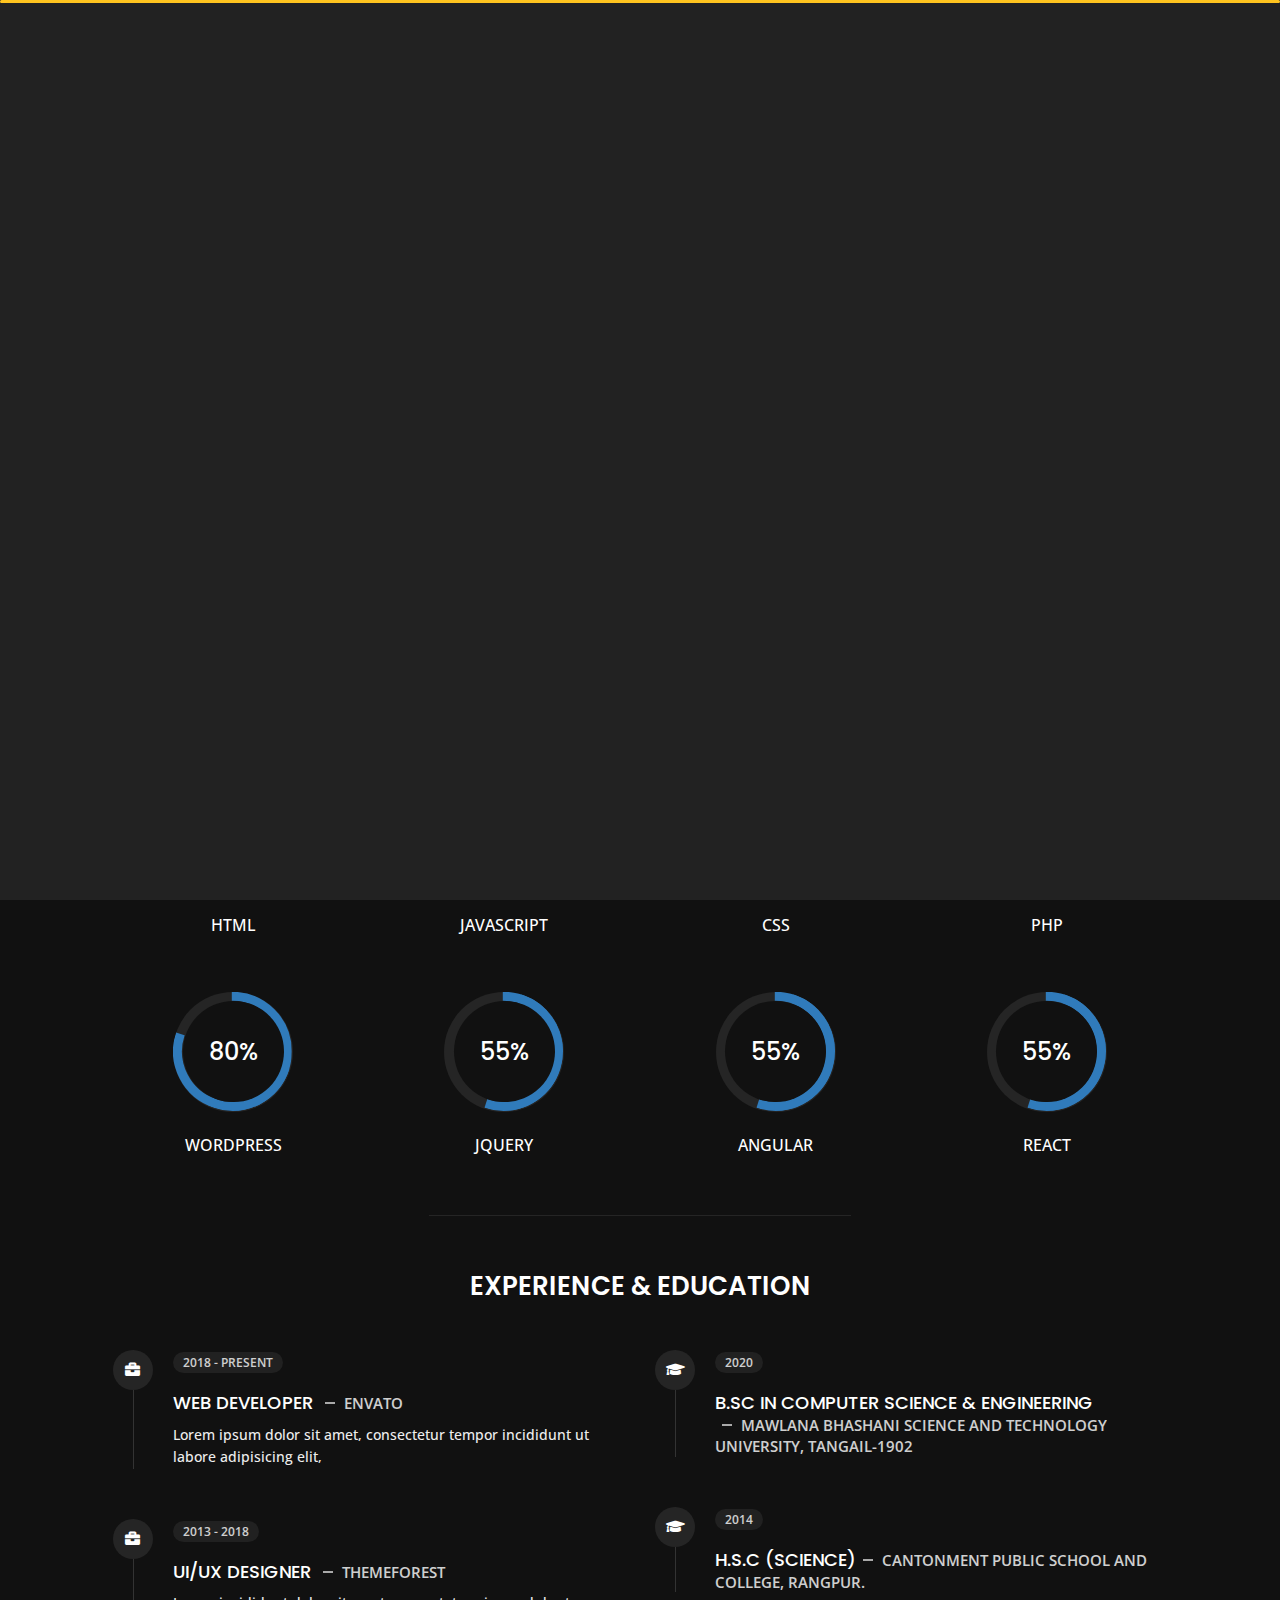
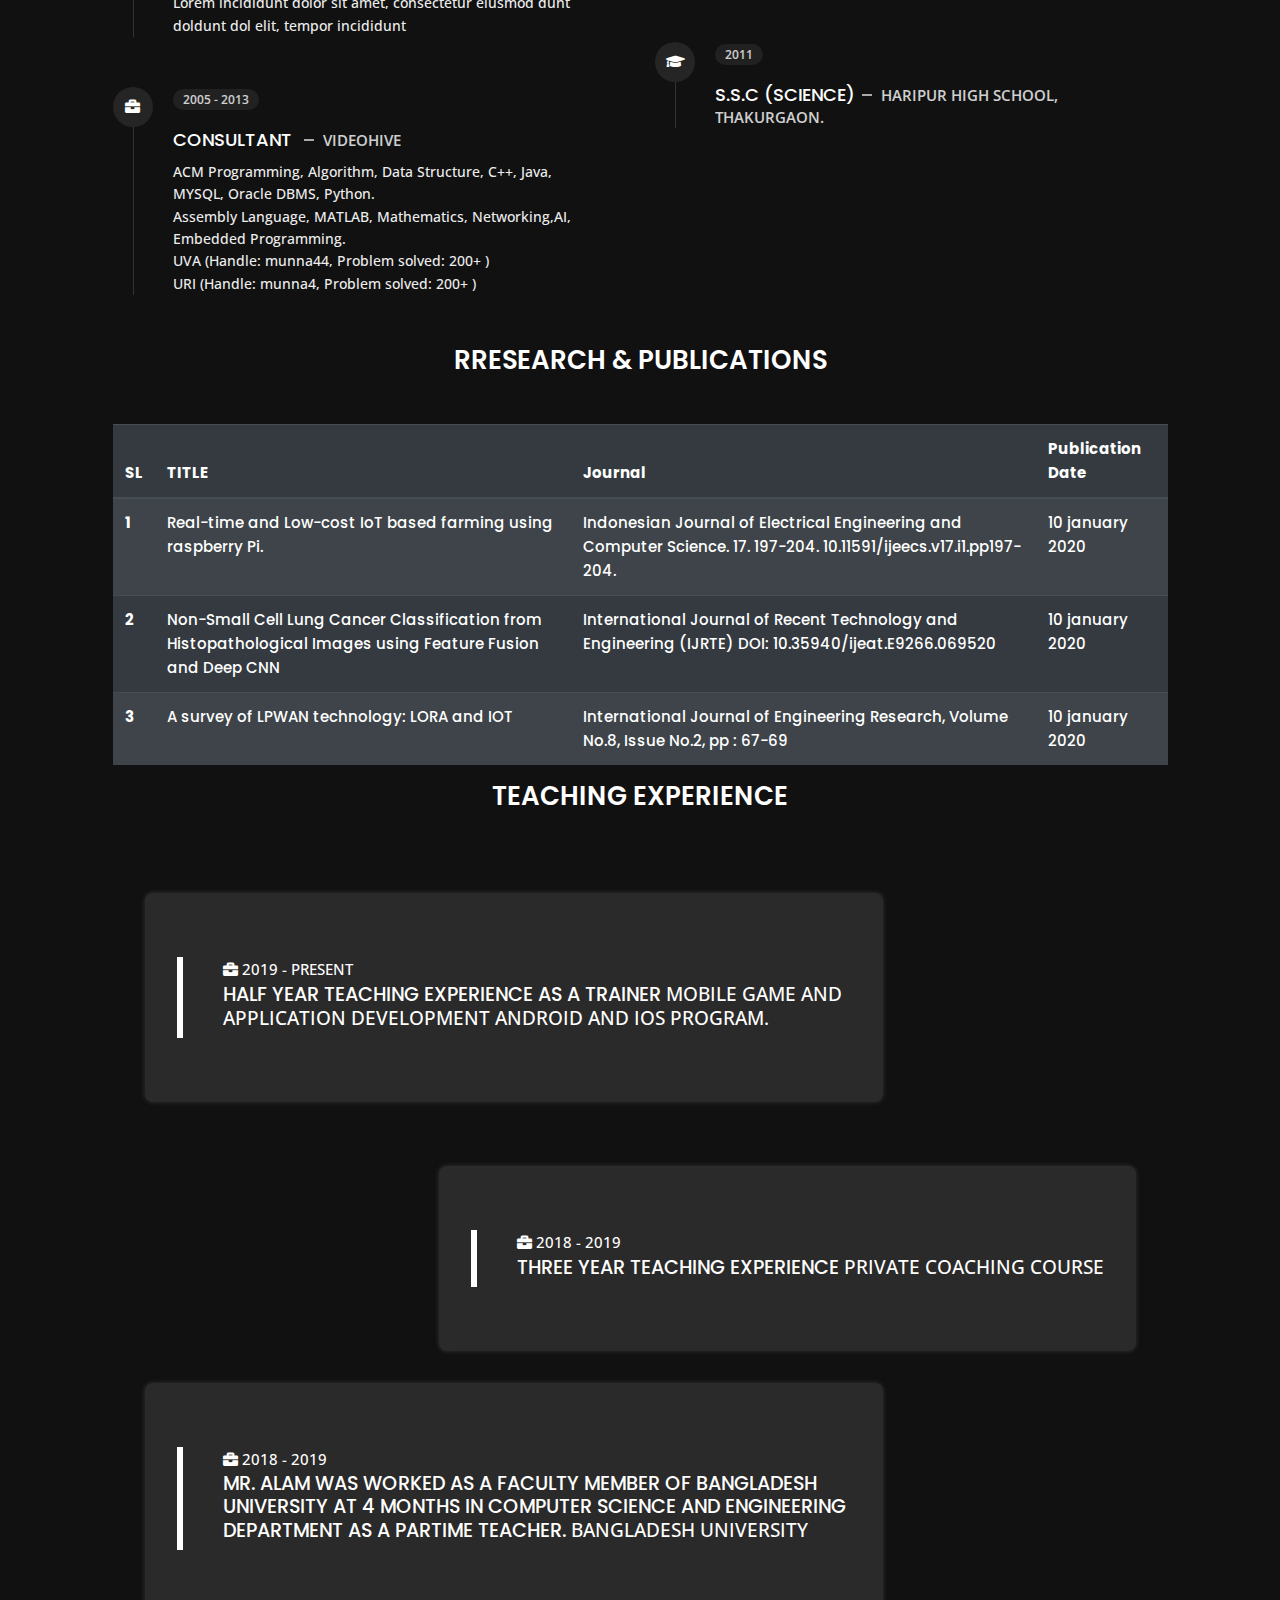
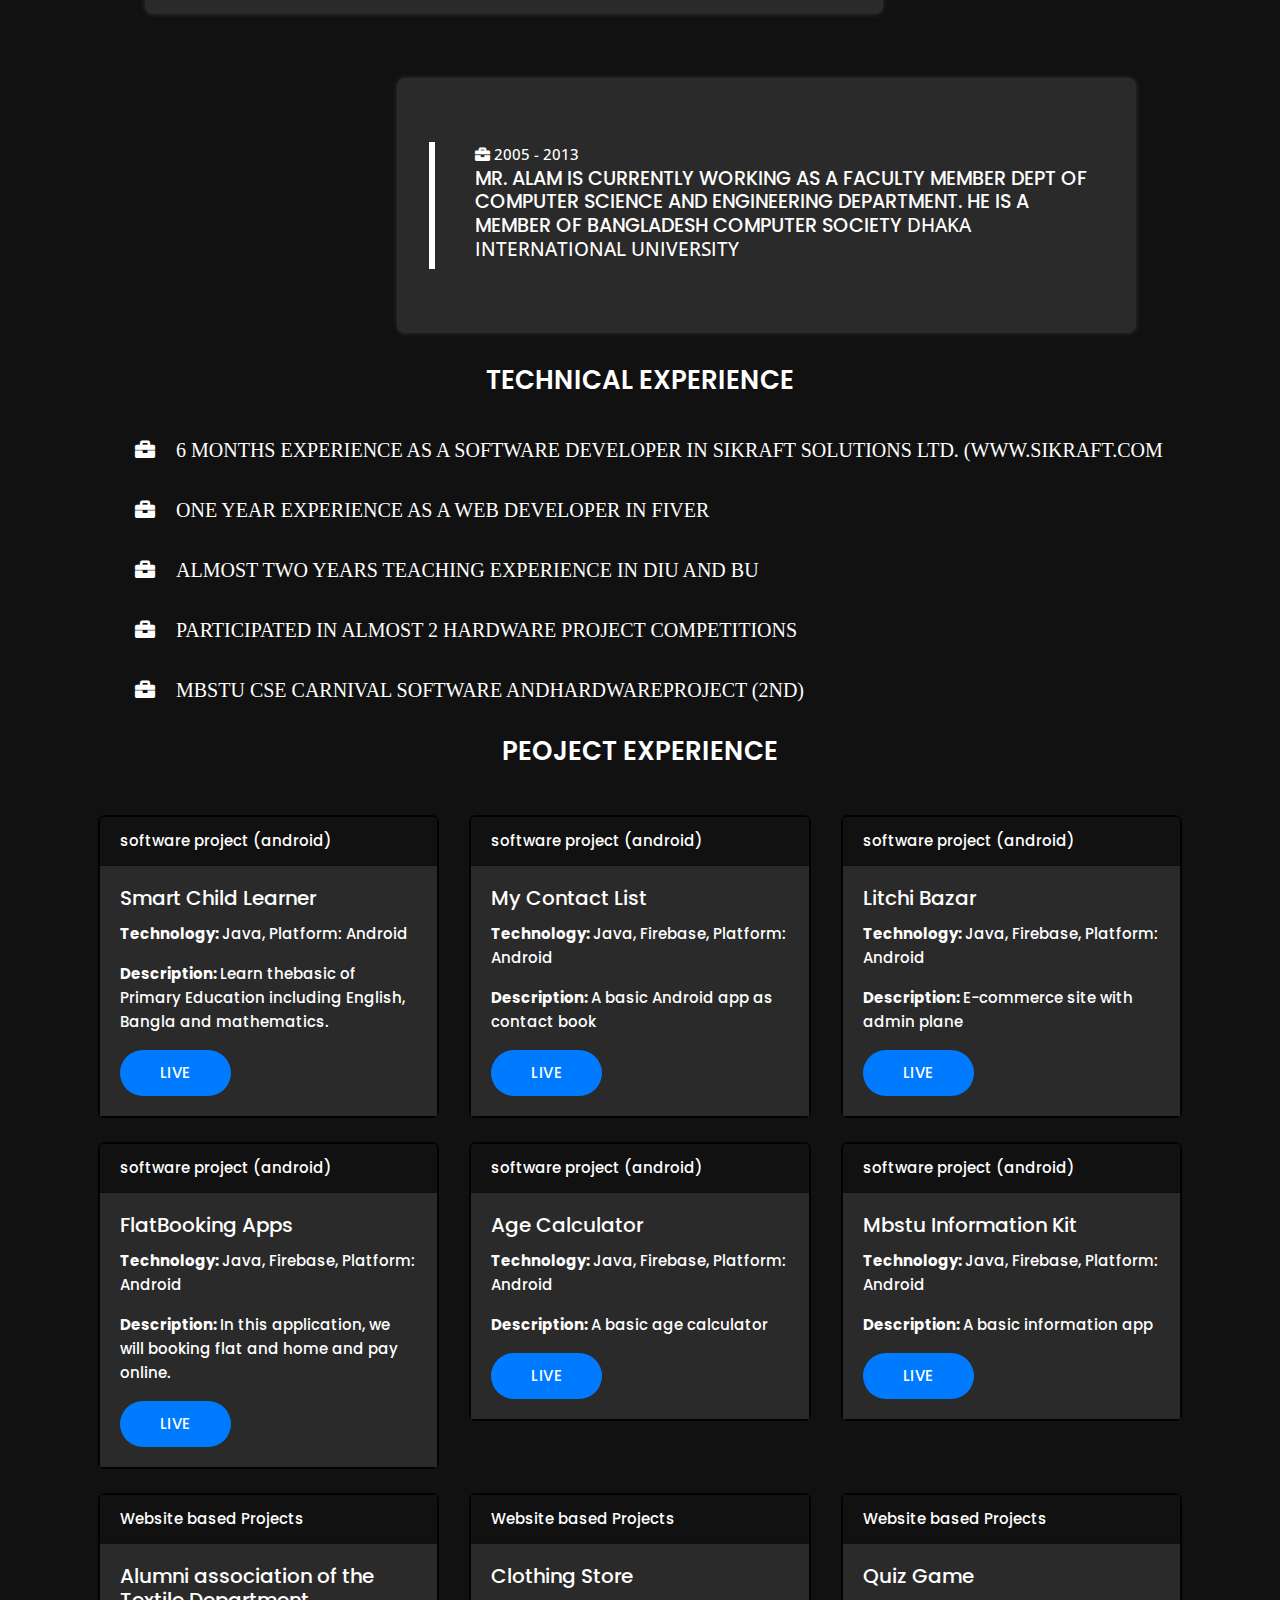
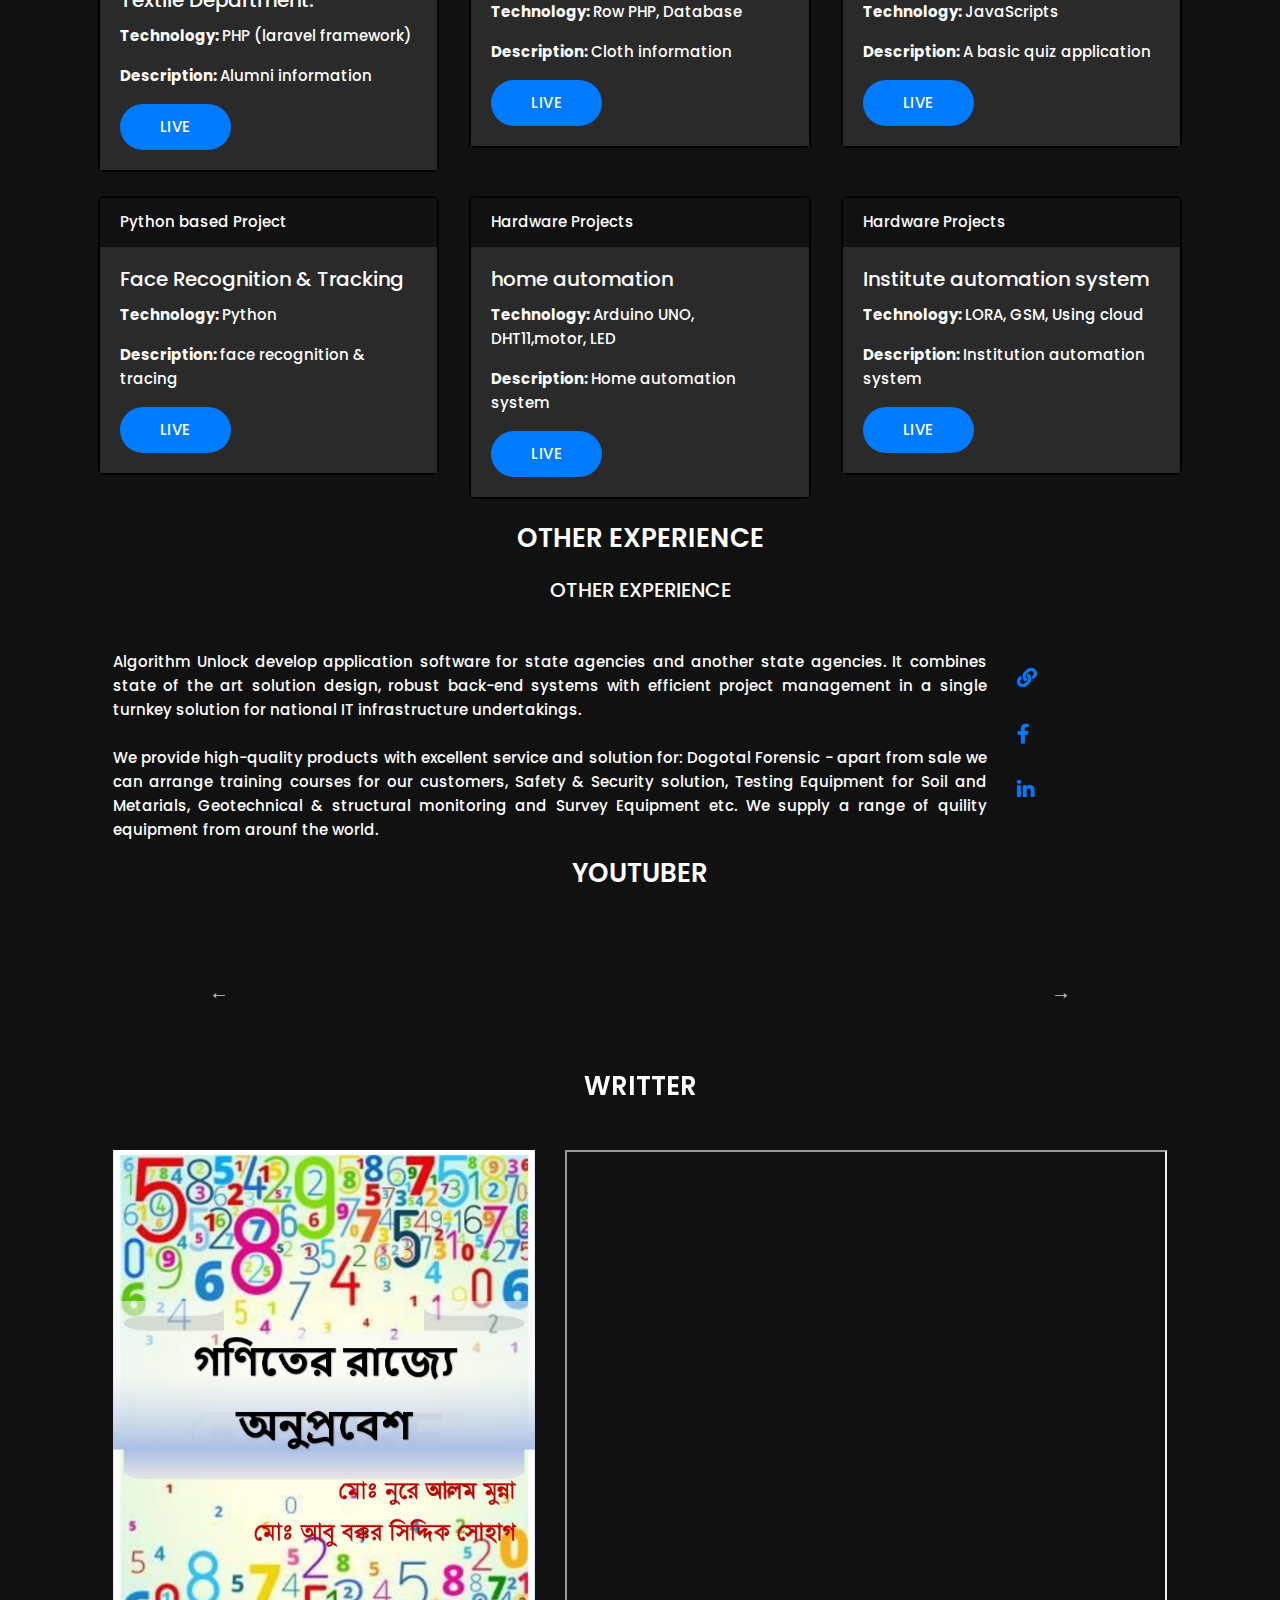
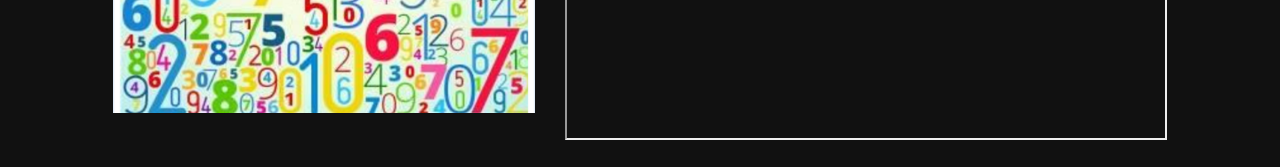
==== commit a797e7c4: "update" ====
--- a/about.html
+++ b/about.html
@@ -10,7 +10,9 @@
     <!-- Template Google Fonts -->
     <link href="https://fonts.googleapis.com/css?family=Poppins:400,400i,500,500i,600,600i,700,700i,800,800i,900,900i" rel="stylesheet">
     <link href="https://fonts.googleapis.com/css?family=Open+Sans:300,400,400i,600,600i,700" rel="stylesheet">
-
+    <!--    slick slider css-->
+    <link rel="stylesheet" href="assets/css/slick.css">
+    <link rel="stylesheet" href="assets/css/slick-theme.css">
     <!-- Template CSS Files -->
     <link href="assets/css/bootstrap.min.css" rel="stylesheet">
     <link href="assets/css/preloader.min.css" rel="stylesheet">
@@ -18,7 +20,8 @@
     <link href="assets/css/font-awesome.min.css" rel="stylesheet">
     <link href="assets/css/fm.revealator.jquery.min.css" rel="stylesheet">
     <link href="assets/css/style.css" rel="stylesheet">
-
+    <!--FONT AWSOME CSS-->
+    <link rel="stylesheet" href="assets/fontawsome/css/all.css">
     <!-- CSS Skin File -->
     <link href="css/skins/yellow.css" rel="stylesheet">
 
@@ -394,147 +397,146 @@
                     <h3 class="text-uppercase pb-5 mb-0 text-left text-sm-center custom-title ft-wt-600">Rresearch <span>&</span> Publications</h3>
                 </div>
 
-                <div class="col-lg-6 m-15px-tb">
-                    <div class="resume-box">
-                        <ul>
-                            <li>
-                                <div class="icon">
-                                    <i class="fa fa-briefcase"></i>
-                                </div>
-                                <span class="time open-sans-font text-uppercase">2019 - Present</span>
-                                <h5 class="poppins-font text-uppercase">One year of research experience in field IOT and LoRa Technology as a project assistant
-
-                                    <span class="place open-sans-font">LoRa based Institute Automation System.</span>
-                                </h5>
-                                <!--                            <p class="open-sans-font">Lorem ipsum dolor sit amet, consectetur tempor incididunt ut labore adipisicing elit, </p>-->
-                            </li>
-                            <li>
-                                <div class="icon">
-                                    <i class="fa fa-briefcase"></i>
-                                </div>
-                                <span class="time open-sans-font text-uppercase">2018 - 2019</span>
-                                <h5 class="poppins-font text-uppercase">One year of research experience in field Machine Learning <span class="place open-sans-font">first author in Medical image.
-                                    </span></h5>
-                                <!--                            <p class="open-sans-font">Lorem incididunt dolor sit amet, consectetur eiusmod dunt doldunt dol elit, tempor incididunt</p>-->
-                            </li>
-                            <li>
-                                <div class="icon">
-                                    <i class="fa fa-briefcase"></i>
-                                </div>
-                                <span class="time open-sans-font text-uppercase">2005 - 2013</span>
-                                <h5 class="poppins-font text-uppercase">Already I have been working three research papers such as Skin cancer detection <span class="place open-sans-font">COVID-19 Detection and Brain Tumor detection by using deep learning. </span></h5>
-                                <!--                            <p class="open-sans-font">Lorem ipsum dolor sit amet, tempor incididunt ut laboreconsectetur elit, sed do eiusmod tempor duntt</p>-->
-                            </li>
-                        </ul>
-                    </div>
-                </div>
-
-
-
-                <div class="col-lg-6 m-15px-tb">
-                    <div class="resume-box">
-                        <ul>
-                            <li>
-                                <div class="icon">
-                                    <i class="fa fa-briefcase"></i>
-                                </div>
-                                <span class="time open-sans-font text-uppercase">2019 - Present</span>
-                                <h5 class="poppins-font text-uppercase">Name: Real-time and Low-cost IoT based farming using raspberry Pi. <span class="place open-sans-font">Journal: Indonesian Journal of Electrical Engineering and Computer Science. 17. 197-204. 10.11591/ijeecs.v17.i1.pp197-204.</span></h5>
-                                <!--                            <p class="open-sans-font">Lorem ipsum dolor sit amet, consectetur tempor incididunt ut labore adipisicing elit, </p>-->
-                            </li>
-                            <li>
-                                <div class="icon">
-                                    <i class="fa fa-briefcase"></i>
-                                </div>
-                                <span class="time open-sans-font text-uppercase">2018 - 2019</span>
-                                <h5 class="poppins-font text-uppercase">Name: Non-Small Cell Lung Cancer Classification from Histopathological Images using Feature Fusion and Deep CNN <span class="place open-sans-font">Journal: International Journal of Recent Technology and Engineering (IJRTE)
-                                        DOI: 10.35940/ijeat.E9266.069520
-                                    </span></h5>
-                                <!--                            <p class="open-sans-font">Lorem incididunt dolor sit amet, consectetur eiusmod dunt doldunt dol elit, tempor incididunt</p>-->
-                            </li>
-                            <li>
-                                <div class="icon">
-                                    <i class="fa fa-briefcase"></i>
-                                </div>
-                                <span class="time open-sans-font text-uppercase">2005 - 2013</span>
-                                <h5 class="poppins-font text-uppercase">Name: A survey of LPWAN technology: LORA and IOT <span class="place open-sans-font">Journal: International Journal of Engineering Research, Volume No.8, Issue No.2, pp : 67-69</span></h5>
-                                <!--                            <p class="open-sans-font">Lorem ipsum dolor sit amet, tempor incididunt ut laboreconsectetur elit, sed do eiusmod tempor duntt</p>-->
-                            </li>
-                        </ul>
-                    </div>
-                </div>
-
+                <div class="col-12">
+                    <table class="table table-striped table-dark">
+                        <thead>
+                            <tr>
+                                <th scope="col">SL</th>
+                                <th scope="col">TITLE</th>
+                                <th scope="col">Journal</th>
+                                <th scope="col">Publication Date</th>
+                            </tr>
+                        </thead>
+                        <tbody>
+                            <tr>
+                                <th scope="row">1</th>
+                                <td>Real-time and Low-cost IoT based farming using raspberry Pi.</td>
+                                <td>Indonesian Journal of Electrical Engineering and Computer Science. 17. 197-204. 10.11591/ijeecs.v17.i1.pp197-204.</td>
+                                <td>10 january 2020</td>
+                            </tr>
+                            <tr>
+                                <th scope="row">2</th>
+                                <td>Non-Small Cell Lung Cancer Classification from Histopathological Images using Feature Fusion and Deep CNN</td>
+                                <td>International Journal of Recent Technology and Engineering (IJRTE)
+                                    DOI: 10.35940/ijeat.E9266.069520
+                                </td>
+                                <td>10 january 2020</td>
+                            </tr>
+                            <tr>
+                                <th scope="row">3</th>
+                                <td>A survey of LPWAN technology: LORA and IOT</td>
+                                <td>International Journal of Engineering Research, Volume No.8, Issue No.2, pp : 67-69</td>
+                                <td>10 january 2020</td>
+                            </tr>
+                        </tbody>
+                    </table>
+                </div>
 
             </div>
             <!--Research & Publication End-->
             <!--Teaching Experince start-->
-            <div class="row">
-                <div class="col-12">
-                    <h3 class="text-uppercase pb-5 mb-0 text-left text-sm-center custom-title ft-wt-600">Teaching Experience</h3>
-                </div>
-
-                <div class="col-lg-6 m-15px-tb">
-                    <div class="resume-box">
-                        <ul>
-                            <li>
-                                <div class="icon">
+            <section id="teaching">
+                <div class="row ">
+                    <div class="col-12">
+                        <h3 class="text-uppercase pb-5 mb-0 text-left text-sm-center custom-title ft-wt-600">Teaching Experience</h3>
+                    </div>
+                    <div class="col">
+                        <div class="box-container">
+                            <div class="box">
+                                <div class="info">
                                     <i class="fa fa-briefcase"></i>
-                                </div>
-                                <span class="time open-sans-font text-uppercase">2019 - Present</span>
-                                <h5 class="poppins-font text-uppercase">Half year teaching experience as a trainer
-
-                                    <span class="place open-sans-font">Mobile Game and Application Development Android and IOS Program. </span>
-                                </h5>
-                                <!--                            <p class="open-sans-font">Lorem ipsum dolor sit amet, consectetur tempor incididunt ut labore adipisicing elit, </p>-->
-                            </li>
-                            <li>
-                                <div class="icon">
+                                    <span class="time open-sans-font text-uppercase">2019 - Present</span>
+                                    <h5 class="poppins-font text-uppercase">Half year teaching experience as a trainer
+
+                                        <span class="place open-sans-font">Mobile Game and Application Development Android and IOS Program. </span>
+                                    </h5>
+                                </div>
+                            </div>
+
+                            <div class="box">
+                                <div class="info">
                                     <i class="fa fa-briefcase"></i>
-                                </div>
-                                <span class="time open-sans-font text-uppercase">2018 - 2019</span>
-                                <h5 class="poppins-font text-uppercase">Three year teaching experience <span class="place open-sans-font">private coaching course
-                                    </span></h5>
-                                <!--                            <p class="open-sans-font">Lorem incididunt dolor sit amet, consectetur eiusmod dunt doldunt dol elit, tempor incididunt</p>-->
-                            </li>
-
+
+                                    <span class="time open-sans-font text-uppercase">2018 - 2019</span>
+                                    <h5 class="poppins-font text-uppercase">Three year teaching experience <span class="place open-sans-font">private coaching course
+                                        </span></h5>
+                                </div>
+                            </div>
+
+                            <div class="box">
+                                <div class="info">
+                                    <i class="fa fa-briefcase"></i>
+
+                                    <span class="time open-sans-font text-uppercase">2018 - 2019</span>
+                                    <h5 class="poppins-font text-uppercase">Mr. Alam was worked as a faculty member of Bangladesh University at 4 months in Computer Science and Engineering department as a partime teacher. <span class="place open-sans-font">Bangladesh University
+                                        </span></h5>
+                                </div>
+                            </div>
+
+                            <div class="box">
+                                <div class="info">
+                                    <i class="fa fa-briefcase"></i>
+
+                                    <span class="time open-sans-font text-uppercase">2005 - 2013</span>
+                                    <h5 class="poppins-font text-uppercase">Mr. Alam is currently working as a faculty member Dept of Computer Science and Engineering department. He is a Member of Bangladesh Computer Society <span class="place open-sans-font">Dhaka International University</span></h5>
+                                </div>
+                            </div>
+
+                           
+
+
+                        </div>
+                    </div>
+                </div>
+            </section>
+            <!--Teaching Experience End-->
+
+            <!--            job and technical experience start-->
+            <div class="row other-experience">
+                <div class="col-12">
+                    <h3 class="text-uppercase pb-4 mb-0 text-left text-sm-center custom-title ft-wt-600">technical experience</h3>
+                </div>
+                <div class="row">
+                    <div class="col-12">
+                        <ul class="fa-ul poppins-font text-uppercase">
+                            <li class="">
+                                <i class="fas fa-briefcase">
+                                    <h5 class="d-inline ml-3 "> 6 months experience as a software developer in SIKRAFT Solutions Ltd. (www.sikraft.com</h5>
+                                </i>
+                            </li>
+                            <li class="">
+                                <i class="fas fa-briefcase ">
+                                    <h5 class="d-inline ml-3 "> One year experience as a web developer in fiver</h5>
+                                </i>
+                            </li>
+                            <li class="">
+                                <i class="fas fa-briefcase ">
+                                    <h5 class="d-inline ml-3">Almost two years Teaching Experience in DIU and BU</h5>
+                                </i>
+                            </li>
+                            <li class="">
+                                <i class="fas fa-briefcase ">
+                                    <h5 class="d-inline ml-3">Participated in almost 2 Hardware Project Competitions</h5>
+                                </i>
+                            </li>
+                            <li class="">
+                                <i class="fas fa-briefcase ">
+                                    <h5 class="d-inline ml-3">MBSTU CSE CARNIVAL Software andHardwareProject (2nd)</h5>
+                                </i>
+                            </li>
                         </ul>
-                    </div>
-                </div>
-
-
-
-                <div class="col-lg-6 m-15px-tb">
-                    <div class="resume-box">
-                        <ul>
-
-                            <li>
-                                <div class="icon">
-                                    <i class="fa fa-briefcase"></i>
-                                </div>
-                                <span class="time open-sans-font text-uppercase">2018 - 2019</span>
-                                <h5 class="poppins-font text-uppercase">Mr. Alam was worked as a faculty member of Bangladesh University at 4 months in Computer Science and Engineering department as a partime teacher. <span class="place open-sans-font">Bangladesh University
-                                    </span></h5>
-                                <!--                            <p class="open-sans-font">Lorem incididunt dolor sit amet, consectetur eiusmod dunt doldunt dol elit, tempor incididunt</p>-->
-                            </li>
-                            <li>
-                                <div class="icon">
-                                    <i class="fa fa-briefcase"></i>
-                                </div>
-                                <span class="time open-sans-font text-uppercase">2005 - 2013</span>
-                                <h5 class="poppins-font text-uppercase">Mr. Alam is currently working as a faculty member Dept of Computer Science and Engineering department. He is a Member of Bangladesh Computer Society <span class="place open-sans-font">Dhaka International University</span></h5>
-                                <!--                            <p class="open-sans-font">Lorem ipsum dolor sit amet, tempor incididunt ut laboreconsectetur elit, sed do eiusmod tempor duntt</p>-->
-                            </li>
-                        </ul>
-                    </div>
-                </div>
-
-
-            </div>
-            <!--Teaching Experience End-->
+
+
+                    </div>
+
+                </div>
+            </div>
+            <!--            job and technical experience end-->
+
             <!--        project experience start    -->
 
 
-            <div class="row">
+            <div class="row project-experience">
                 <div class="col-12">
                     <h3 class="text-uppercase pb-5 mb-0 text-left text-sm-center custom-title ft-wt-600">Peoject Experience</h3>
                 </div>
@@ -694,7 +696,7 @@
                                 <p class="my-0">Hardware Projects</p>
                             </div>
                             <div class="card-body bg-danger">
-                                <h5 class="card-title">Institute automation system  </h5>
+                                <h5 class="card-title">Institute automation system </h5>
                                 <p class="card-text"><b>Technology: </b>LORA, GSM, Using cloud </p>
                                 <p class="card-text"><b> Description: </b>Institution automation system</p>
                                 <a href="#" target="_blank" class="btn btn-primary text-center">LIVE</a>
@@ -708,8 +710,56 @@
             </div>
             <!--        project experience end    -->
 
-
-
+            <!--other experience start-->
+            <div class="row other-experience">
+                <div class="col-12">
+                    <h3 class="text-uppercase pb-4 mb-0 text-left text-sm-center custom-title ft-wt-600">Other Experience</h3>
+                </div>
+                <div class="col-12">
+
+                    <h5 class="text-uppercase pb-5 mb-0 text-left text-sm-center ">other experience</h5>
+                    <div class="row">
+                        <div class="col-10">
+                            <p class="text-justify">
+                                Algorithm Unlock develop application software for state agencies and another state agencies. It combines state of the art solution design, robust back-end systems with efficient project management in a single turnkey solution for national IT infrastructure undertakings. <br> <br>
+                                We provide high-quality products with excellent service and solution for: Dogotal Forensic - apart from sale we can arrange training courses for our customers, Safety & Security solution, Testing Equipment for Soil and Metarials, Geotechnical & structural monitoring and Survey Equipment etc. We supply a range of quility equipment from arounf the world.
+
+                            </p>
+                        </div>
+                        <div class="col-2">
+                            <ul class="list-unstyled">
+                                <li class=""><a href="https://algorithmunlock.com/" target="_blank" class=""><i class="fas fa-link"></i></a></li>
+                                <li class=""><a href="https://www.facebook.com/algorithmunlock/" target="_blank" class=""><i class="fab fa-facebook-f"></i></a></li>
+                                <li class=""><a href="#" target="_blank" class=""><i class="fab fa-linkedin-in"></i></a></li>
+                            </ul>
+                        </div>
+                    </div>
+                </div>
+            </div>
+            <!--other experience end-->
+            <!--toutuber start-->
+            <div class="row other-experience">
+                <div class="col-12">
+                    <h3 class="text-uppercase pb-4 mb-0 text-left text-sm-center custom-title ft-wt-600">youtuber</h3>
+                </div>
+                <div class="container ">
+                    <div class="row autoplay-youtube text-center  mx-4">
+                        <div class="col">
+                            <iframe width="" height="" src="https://www.youtube.com/embed/Xp5RTFyA0hw" frameborder="0" allow="accelerometer; autoplay; clipboard-write; encrypted-media; gyroscope; picture-in-picture" allowfullscreen></iframe>
+                        </div>
+                        <div class="col">
+                            <iframe width="" height="" src="https://www.youtube.com/embed/2hre_Jd1i_Y" frameborder="0" allow="accelerometer; autoplay; clipboard-write; encrypted-media; gyroscope; picture-in-picture" allowfullscreen></iframe>
+                        </div>
+                        <div class="col">
+                            <iframe width="" height="" src="https://www.youtube.com/embed/X8_83BdsYAY" frameborder="0" allow="accelerometer; autoplay; clipboard-write; encrypted-media; gyroscope; picture-in-picture" allowfullscreen></iframe>
+                        </div>
+                        <div class="col">
+                            <iframe width="" height="" src="https://www.youtube.com/embed/xkvjDu-IZCQ" frameborder="0" allow="accelerometer; autoplay; clipboard-write; encrypted-media; gyroscope; picture-in-picture" allowfullscreen></iframe>
+                        </div>
+                    </div>
+                </div>
+            </div>
+            <!--toutuber end-->
             <!--Teaching Experince start-->
             <div class="row">
                 <div class="col-12">
@@ -753,6 +803,10 @@
     <script src="assets/js/jquery.hoverdir.js"></script>
     <script src="assets/js/popper.min.js"></script>
     <script src="assets/js/bootstrap.js"></script>
+    <script src="assets/js/slick.min.js"></script>
     <script src="assets/js/custom.js"></script>
 
-</body></html>
+
+</body>
+
+</html>
--- a/assets/css/style.css
+++ b/assets/css/style.css
@@ -1,333 +1,337 @@
-
-
 html {
-  overflow-x: hidden;
-  height: 100%;
+    overflow-x: hidden;
+    height: 100%;
 }
 
 body {
-  font-family: 'Poppins', sans-serif;
-  font-size: 15px;
-  color: #fff;
-  font-weight: 500;
-  line-height: 1.6;
-  position: relative;
-  background-size: cover;
-  background-position: center;
-  height: 100%;
-  width: 100%;
-  background-color: #111;
-}
-.home-details p{line-height: 20px !important; letter-spacing: .5px}
+    font-family: 'Poppins', sans-serif;
+    font-size: 15px;
+    color: #fff;
+    font-weight: 500;
+    line-height: 1.6;
+    position: relative;
+    background-size: cover;
+    background-position: center;
+    height: 100%;
+    width: 100%;
+    background-color: #111;
+}
+
+.home-details p {
+    line-height: 20px !important;
+    letter-spacing: .5px
+}
+
 .poppins-font {
-  font-family: 'Poppins', sans-serif;
+    font-family: 'Poppins', sans-serif;
 }
 
 .open-sans-font {
-  font-family: 'Open Sans', sans-serif;
+    font-family: 'Open Sans', sans-serif;
 }
 
 hr.separator {
-  border-top: 1px solid #252525;
-  margin: 70px auto 55px;
-  max-width: 40%;
+    border-top: 1px solid #252525;
+    margin: 70px auto 55px;
+    max-width: 40%;
 }
 
 .ft-wt-600 {
-  font-weight: 600;
+    font-weight: 600;
 }
 
 .mb-30 {
-  margin-bottom: 30px;
+    margin-bottom: 30px;
 }
 
 .no-transform {
-  transform: none !important;
+    transform: none !important;
 }
 
 .custom-title {
-  padding-bottom: 22px;
-  font-size: 26px;
+    padding-bottom: 22px;
+    font-size: 26px;
 }
 
 /*** Light Body ***/
 
 body.light {
-  color: #666;
-  background-color: #fff;
+    color: #666;
+    background-color: #fff;
 }
 
 body.home.light .home-details h1 span {
-  color: #666;
+    color: #666;
 }
 
 body.home.light .home-details h6 {
-  color: #777;
+    color: #777;
 }
 
 body.home.light .bg {
-  background-image: url(../img/light.jpg);
-  background-size: cover;
-  background-repeat: no-repeat;
-  background-position: top;
-  box-shadow: 0 0 7px rgba(0,0,0,.3);
+    background-image: url(../img/light.jpg);
+    background-size: cover;
+    background-repeat: no-repeat;
+    background-position: top;
+    box-shadow: 0 0 7px rgba(0, 0, 0, .3);
 }
 
 body.light .preloader .black_wall {
-  background-color: #eee;
+    background-color: #eee;
 }
 
 body.light .preloader {
-  background-color: #fff;
+    background-color: #fff;
 }
 
 body.light .title-section h1 {
-  color: #666;
+    color: #666;
 }
 
 body.light .title-bg {
-  color: rgba(30, 37, 48, 0.07);
+    color: rgba(30, 37, 48, 0.07);
 }
 
 body.light.about .box-stats {
-  border: 1px solid #ddd;
+    border: 1px solid #ddd;
 }
 
 body.light.about .c100,
 body.light.about .resume-box .time {
-  background-color: #eee;
+    background-color: #eee;
 }
 
 body.light.about .resume-box .time,
 body.light.about .resume-box p {
-  color: #666;
+    color: #666;
 }
 
 body.light.about .resume-box .place:before {
-  background-color: #666;
-}
-
-body.light.about  .resume-box li:after {
-  border-left: 1px solid #ddd;
+    background-color: #666;
+}
+
+body.light.about .resume-box li:after {
+    border-left: 1px solid #ddd;
 }
 
 body.light.about .c100 > span {
-  color: #666;
+    color: #666;
 }
 
 body.light.about .c100:after {
-  background-color: #fff;
+    background-color: #fff;
 }
 
 body.light.portfolio .slideshow figure {
-  background-color: #fff;
+    background-color: #fff;
 }
 
 body.light.portfolio .slideshow ul > li:after {
-  background: rgba(255,255,255,0.77);
+    background: rgba(255, 255, 255, 0.77);
 }
 
 body.light.portfolio .slideshow {
-  background: rgba(0,0,0,0.7);
+    background: rgba(0, 0, 0, 0.7);
 }
 
 body.light.contact .contactform input[type=text],
 body.light.contact .contactform input[type=email],
 body.light.contact .contactform textarea {
-  background-color: #fff;
-  border: 1px solid #ddd;
-  color: #666;
-}
-
-body.light.contact  ul.social li a {
-  color: #666;
-  background: #eee;
-}
-
-body.light.contact  ul.social li a:hover {
-  color: #fff;
+    background-color: #fff;
+    border: 1px solid #ddd;
+    color: #666;
+}
+
+body.light.contact ul.social li a {
+    color: #666;
+    background: #eee;
+}
+
+body.light.contact ul.social li a:hover {
+    color: #fff;
 }
 
 body.light.blog .post-content {
-  background-color: #f2f2f2;
+    background-color: #f2f2f2;
 }
 
 body.light.blog .post-content .entry-header h3 a {
-  color: #666;
+    color: #666;
 }
 
 body.light.blog .page-link {
-  color: #666;
-  background-color: #eee;
-  border: 1px solid #eee;
+    color: #666;
+    background-color: #eee;
+    border: 1px solid #eee;
 }
 
 body.light.blog-post .meta {
-  color: #888;
+    color: #888;
 }
 
 body.light.blog .page-item.active .page-link {
-  color: #fff;
+    color: #fff;
 }
 
 body.light hr.separator {
-  border-top: 1px solid #ddd;
+    border-top: 1px solid #ddd;
 }
 
 @media (min-width: 992px) {
-  body.light .header ul.icon-menu li.icon-box {
-    background-color: #eee;
-  }
-
-  body.light .header ul.icon-menu li.icon-box i {
-    color: #666;
-  }
-
-  body.light .header ul.icon-menu li.icon-box.active,
-  body.light .header ul.icon-menu li.icon-box:hover,
-  body.light .header ul.icon-menu li.icon-box.active i,
-  body.light .header ul.icon-menu li.icon-box:hover i {
-    color: #fff;
-  }
+    body.light .header ul.icon-menu li.icon-box {
+        background-color: #eee;
+    }
+
+    body.light .header ul.icon-menu li.icon-box i {
+        color: #666;
+    }
+
+    body.light .header ul.icon-menu li.icon-box.active,
+    body.light .header ul.icon-menu li.icon-box:hover,
+    body.light .header ul.icon-menu li.icon-box.active i,
+    body.light .header ul.icon-menu li.icon-box:hover i {
+        color: #fff;
+    }
 }
 
 @media (max-width: 991px) {
 
-  body.light .main-img-mobile {
-    border: 4px solid #eee;
-  }
-
-  body.light #menuToggle {
-    border: 1px solid #ddd;
-  }
-
-  body.light #menuToggle,
-  body.light #menu {
-    background: #eee;
-  }
-
-  body.light #menuToggle > span,
-  body.light #menuToggle input:checked ~ span {
-    background: #666;
-  }
-
-  body.light #menu li a {
-    color: #666;
-  }
-
-  body.light #menu li:after {
-    background: #ddd;
-  }
-
-  body.light.portfolio .slideshow nav {
-    background: #eee;
-    border-bottom: 1px solid #ddd;
-  }
-
-  body.light.portfolio .slideshow nav span img {
-    display: none;
-  }
-
-  body.light.portfolio .slideshow nav span.nav-next {
-    background-image: url("../img/projects/navigation/right-arrow.png");
-    background-size: cover;
-  }
-
-  body.light.portfolio .slideshow nav span.nav-prev {
-    background-image: url("../img/projects/navigation/left-arrow.png");
-    background-size: cover;
-  }
-
-  body.light.portfolio .slideshow nav span.nav-close {
-    background-image: url("../img/projects/navigation/close-button.png");
-    background-size: cover;
-  }
-
-  body.light.portfolio .slideshow nav span.nav-next,
-  body.light.portfolio .slideshow nav span.nav-prev {
-    top: 51px;
-  }
-
-  body.light.portfolio .slideshow {
-    background: #fff;
-  }
+    body.light .main-img-mobile {
+        border: 4px solid #eee;
+    }
+
+    body.light #menuToggle {
+        border: 1px solid #ddd;
+    }
+
+    body.light #menuToggle,
+    body.light #menu {
+        background: #eee;
+    }
+
+    body.light #menuToggle > span,
+    body.light #menuToggle input:checked ~ span {
+        background: #666;
+    }
+
+    body.light #menu li a {
+        color: #666;
+    }
+
+    body.light #menu li:after {
+        background: #ddd;
+    }
+
+    body.light.portfolio .slideshow nav {
+        background: #eee;
+        border-bottom: 1px solid #ddd;
+    }
+
+    body.light.portfolio .slideshow nav span img {
+        display: none;
+    }
+
+    body.light.portfolio .slideshow nav span.nav-next {
+        background-image: url("../img/projects/navigation/right-arrow.png");
+        background-size: cover;
+    }
+
+    body.light.portfolio .slideshow nav span.nav-prev {
+        background-image: url("../img/projects/navigation/left-arrow.png");
+        background-size: cover;
+    }
+
+    body.light.portfolio .slideshow nav span.nav-close {
+        background-image: url("../img/projects/navigation/close-button.png");
+        background-size: cover;
+    }
+
+    body.light.portfolio .slideshow nav span.nav-next,
+    body.light.portfolio .slideshow nav span.nav-prev {
+        top: 51px;
+    }
+
+    body.light.portfolio .slideshow {
+        background: #fff;
+    }
 }
 
 @media (max-width: 576px) {
-  body.light .title-section {
-    background: #eee;
-    border-bottom: 1px solid #ddd;
-  }
-
-  body.light #menuToggle {
-    border: 0;
-  }
-
-  body.light.portfolio .slideshow nav span.nav-next,
-  body.light.portfolio .slideshow nav span.nav-prev {
-    top: 31px;
-  }
-}
+    body.light .title-section {
+        background: #eee;
+        border-bottom: 1px solid #ddd;
+    }
+
+    body.light #menuToggle {
+        border: 0;
+    }
+
+    body.light.portfolio .slideshow nav span.nav-next,
+    body.light.portfolio .slideshow nav span.nav-prev {
+        top: 31px;
+    }
+}
+
 /*** Buttons ***/
 .btn {
-  box-shadow: none !important;
-  border-radius: 26px;
-  font-weight: 500;
-  height: 46px;
-  line-height: 46px;
-  font-size: 15px;
-  text-transform: uppercase;
-  color: #fff;
-  padding: 0 40px;
-  outline: none !important;
-  overflow: hidden;
-  display: inline-block;
-  position: relative;
-  font-family: 'Poppins', sans-serif;
-  letter-spacing: .5px;
-  border: 0;
+    box-shadow: none !important;
+    border-radius: 26px;
+    font-weight: 500;
+    height: 46px;
+    line-height: 46px;
+    font-size: 15px;
+    text-transform: uppercase;
+    color: #fff;
+    padding: 0 40px;
+    outline: none !important;
+    overflow: hidden;
+    display: inline-block;
+    position: relative;
+    font-family: 'Poppins', sans-serif;
+    letter-spacing: .5px;
+    border: 0;
 }
 
 .btn,
 .btn:hover,
 .btn:focus {
-  color: #fff;
-  text-decoration: none;
+    color: #fff;
+    text-decoration: none;
 }
 
 /*** Page Title ***/
 
 .title-section {
-  margin: 0 auto;
-  width: 100%;
-  position: relative;
-  padding: 80px 0;
+    margin: 0 auto;
+    width: 100%;
+    position: relative;
+    padding: 80px 0;
 }
 
 .title-section h1 {
-  font-size: 56px;
-  font-weight: 900;
-  color: #fff;
-  text-transform: uppercase;
-  margin: 0;
+    font-size: 56px;
+    font-weight: 900;
+    color: #fff;
+    text-transform: uppercase;
+    margin: 0;
 }
 
 .title-bg {
-  font-size: 110px;
-  left: 0;
-  letter-spacing: 10px;
-  line-height: 0.7;
-  position: absolute;
-  right: 0;
-  top: 50%;
-  text-transform: uppercase;
-  font-weight: 800;
-  -webkit-transform: translateY(-50%);
-  -moz-transform: translateY(-50%);
-  -ms-transform: translateY(-50%);
-  -o-transform: translateY(-50%);
-  transform: translateY(-50%);
-  color: rgba(255, 255, 255, 0.07);
+    font-size: 110px;
+    left: 0;
+    letter-spacing: 10px;
+    line-height: 0.7;
+    position: absolute;
+    right: 0;
+    top: 50%;
+    text-transform: uppercase;
+    font-weight: 800;
+    -webkit-transform: translateY(-50%);
+    -moz-transform: translateY(-50%);
+    -ms-transform: translateY(-50%);
+    -o-transform: translateY(-50%);
+    transform: translateY(-50%);
+    color: rgba(255, 255, 255, 0.07);
 }
 
 /* [ HEADER ] */
@@ -337,1387 +341,1459 @@
 
 @media (min-width: 992px) {
 
-  /*** Navigation ***/
-
-  .header {
+    /*** Navigation ***/
+
+    .header {
+        position: fixed;
+        right: 30px;
+        bottom: 0;
+        z-index: 3;
+        display: flex;
+        align-items: center;
+        height: calc(100vh - 200px);
+        top: 100px;
+        opacity: 1;
+        transition: opacity 0.3s;
+        -webkit-transition: opacity 0.3s;
+    }
+
+    .header.hide-header {
+        z-index: 0 !important;
+        opacity: 0;
+    }
+
+    .header ul.icon-menu {
+        margin: 0;
+        padding: 0;
+    }
+
+    .header ul.icon-menu li.icon-box {
+        width: 50px;
+        height: 50px;
+        list-style: none;
+        position: relative;
+        display: flex;
+        align-items: center;
+        transition: .3s;
+        margin: 20px 0;
+        border-radius: 50%;
+        background: #2b2a2a;
+    }
+
+    .header ul.icon-menu li.icon-box i {
+        color: #ddd;
+        font-size: 19px;
+        transition: .3s;
+    }
+
+    .header ul.icon-menu li.icon-box.active,
+    .header ul.icon-menu li.icon-box:hover,
+    .header ul.icon-menu li.icon-box.active i,
+    .header ul.icon-menu li.icon-box:hover i {
+        color: #fff;
+    }
+
+    .header .icon-box h2 {
+        font-size: 15px;
+        font-weight: 500;
+    }
+
+    .header .icon-box a {
+        display: block;
+        padding: 0;
+        width: 50px;
+        height: 50px;
+    }
+
+    .header .icon-box i.fa {
+        position: absolute;
+        pointer-events: none;
+    }
+
+    .header .icon-menu i {
+        left: 0;
+        right: 0;
+        margin: 0 auto;
+        display: block;
+        text-align: center;
+        font-size: 35px;
+        top: 15px;
+    }
+
+    .header .icon-box h2 {
+        z-index: -1;
+        position: absolute;
+        top: 0;
+        right: 0;
+        opacity: 0;
+        color: #fff;
+        line-height: 50px;
+        font-weight: 500;
+        transition: all .3s;
+        border-radius: 30px;
+        text-transform: uppercase;
+        padding: 0 25px 0 30px;
+        height: 50px;
+    }
+
+    .header .icon-box a:hover h2 {
+        opacity: 1;
+        right: 27px;
+        margin: 0;
+        text-align: center;
+        border-radius: 30px 0 0 30px;
+    }
+}
+
+/* [ Pages ] */
+/*================================================== */
+
+/*** Homepage ***/
+
+.home .color-block {
     position: fixed;
-    right: 30px;
-    bottom: 0;
-    z-index: 3;
+    height: 200%;
+    width: 100%;
+    transform: rotate(-15deg);
+    left: -83%;
+    top: -50%;
+}
+
+.home .bg {
+    background-image: url(../img/2.jpg);
+    background-size: cover;
+    background-repeat: no-repeat;
+    background-position: top;
+    height: calc(100vh - 60px);
+    z-index: 111;
+    border-radius: 15px;
+    left: 30px;
+    top: 30px;
+    box-shadow: 0 0 7px rgba(0, 0, 0, .9);
+}
+
+.home .container-home {
     display: flex;
     align-items: center;
-    height: calc(100vh - 200px);
-    top: 100px;
-    opacity: 1;
-    transition: opacity 0.3s;
-    -webkit-transition: opacity 0.3s;
-  }
-
-  .header.hide-header {
-    z-index: 0 !important;
-    opacity: 0;
-  }
-
-  .header ul.icon-menu {
+    min-height: 100%;
+}
+
+.home .home-details > div {
+    max-width: 550px;
+    margin: 0 auto;
+}
+
+.home .home-details h1 {
+    font-size: 45px;
+    line-height: 45px;
+    font-weight: 700;
+    margin: 18px 0 10px;
+}
+
+.home .home-details h1 span {
+    color: #fff;
+    font-weight: 600;
+}
+
+.home .home-details h6 {
+    color: #eee;
+    font-size: 22px;
+    font-weight: 400;
+    display: block;
+}
+
+.home .home-details p {
+    margin: 10px 0 23px;
+    font-size: 16px;
+    line-height: 32px;
+}
+
+/*** About ***/
+
+.about .main-content {
+    padding-bottom: 20px;
+}
+
+/* Personal Info List */
+
+.about .about-list li:not(:last-child) {
+    padding-bottom: 20px;
+}
+
+.about .about-list .title {
+    opacity: .8;
+    text-transform: capitalize;
+}
+
+.about .about-list .value {
+    font-weight: 600;
+}
+
+/* Box Stats */
+
+.about .box-stats {
+    padding: 20px 30px 25px 40px;
+    border-radius: 5px;
+    border: 1px solid #252525;
+}
+
+.about .box-stats.with-margin {
+    margin-bottom: 30px;
+}
+
+.about .box-stats h3 {
+    position: relative;
+    display: inline-block;
+    margin: 0;
+    font-size: 50px;
+    font-weight: 700;
+}
+
+.about .box-stats h3:after {
+    content: '+';
+    position: absolute;
+    right: -24px;
+    font-size: 33px;
+    font-weight: 300;
+    top: 2px;
+}
+
+.about .box-stats p {
+    padding-left: 45px;
+}
+
+.about .box-stats p:before {
+    content: "";
+    position: absolute;
+    left: 0;
+    top: 13px;
+    width: 30px;
+    height: 1px;
+    background: #777;
+}
+
+/* Resume */
+
+.about .resume-box ul {
     margin: 0;
     padding: 0;
-  }
-
-  .header ul.icon-menu li.icon-box {
-    width: 50px;
-    height: 50px;
     list-style: none;
+}
+
+.about .resume-box li {
     position: relative;
-    display: flex;
-    align-items: center;
-    transition: .3s;
-    margin: 20px 0;
-    border-radius: 50%;
-    background: #2b2a2a;
-  }
-
-  .header ul.icon-menu li.icon-box i {
-    color: #ddd;
-    font-size: 19px;
-    transition: .3s;
-  }
-
-  .header ul.icon-menu li.icon-box.active,
-  .header ul.icon-menu li.icon-box:hover,
-  .header ul.icon-menu li.icon-box.active i,
-  .header ul.icon-menu li.icon-box:hover i {
-    color: #fff;
-  }
-
-  .header .icon-box h2 {
-    font-size: 15px;
-    font-weight: 500;
-  }
-
-  .header .icon-box a {
-    display: block;
-    padding: 0;
-    width: 50px;
-    height: 50px;
-  }
-
-  .header .icon-box i.fa {
+    padding: 0 20px 0 60px;
+    margin: 0 0 50px;
+}
+
+.about .resume-box li:after {
+    content: "";
     position: absolute;
-    pointer-events: none;
-  }
-
-  .header .icon-menu i {
+    top: 0;
+    left: 20px;
+    bottom: 0;
+    border-left: 1px solid #333;
+}
+
+.about .resume-box .icon {
+    width: 40px;
+    height: 40px;
+    position: absolute;
     left: 0;
     right: 0;
+    line-height: 40px;
+    text-align: center;
+    z-index: 1;
+    border-radius: 50%;
+    color: #fff;
+    background-color: #252525;
+}
+
+.about .resume-box .time {
+    color: #fff;
+    font-size: 12px;
+    padding: 1px 10px;
+    display: inline-block;
+    margin-bottom: 12px;
+    border-radius: 20px;
+    font-weight: 600;
+    background-color: #252525;
+    opacity: .8;
+}
+
+.about .resume-box h5 {
+    font-size: 18px;
+    margin: 7px 0 10px;
+}
+
+.about .resume-box p {
+    margin: 0;
+    color: #eee;
+    font-size: 14px;
+}
+
+.about .resume-box .place {
+    opacity: .8;
+    font-weight: 600;
+    font-size: 15px;
+    position: relative;
+    padding-left: 26px;
+}
+
+.about .resume-box .place:before {
+    position: absolute;
+    content: '';
+    width: 10px;
+    height: 2px;
+    background-color: #fff;
+    left: 7px;
+    top: 9px;
+    opacity: .8;
+}
+
+/* Skills */
+
+.about .c100 {
+    float: none !important;
     margin: 0 auto;
+    background-color: #252525;
+}
+
+.about .c100 > span {
+    color: #fff;
+}
+
+.about .c100:after {
+    background-color: #111;
+}
+
+/*** Portfolio ***/
+.portfolio .main-content {
+    padding-bottom: 60px;
+    margin-top: -15px;
+}
+
+/* Grid */
+
+.portfolio .grid-gallery ul {
+    list-style: none;
+    margin: 0;
+    padding: 0;
+}
+
+.portfolio .grid-gallery figure {
+    margin: 0;
+}
+
+.portfolio .grid-gallery figure img {
     display: block;
+    width: 100%;
+    border-radius: 5px;
+    transition: .3s;
+}
+
+.portfolio .grid-wrap {
+    margin: 0 auto;
+}
+
+.portfolio .grid {
+    margin: 0 auto;
+}
+
+.portfolio .grid li {
+    width: 33.333333%;
+    float: left;
+    cursor: pointer;
+    padding: 15px;
+}
+
+.portfolio .grid figure {
+    -webkit-transition: 0.3s;
+    transition: 0.3s;
+    border-radius: 5px;
+    padding: 0;
+    position: relative;
+    overflow: hidden;
+}
+
+.portfolio .grid figure img {
+    display: block;
+    position: relative;
+}
+
+.portfolio .grid li a {
+    overflow: hidden;
+}
+
+.portfolio .grid li figure div {
+    position: absolute;
+    width: 100%;
+    height: 100%;
+    display: -webkit-box;
+    display: -webkit-flex;
+    display: -ms-flexbox;
+    display: flex;
+    -webkit-box-align: center;
+    -webkit-align-items: center;
+    -ms-flex-align: center;
+    align-items: center;
     text-align: center;
-    font-size: 35px;
-    top: 15px;
-  }
-
-  .header .icon-box h2 {
-    z-index: -1;
+    justify-content: center;
+}
+
+.portfolio .grid li figure div span {
+    margin: 0;
+    text-transform: uppercase;
+    color: #fff;
+    font-size: 18px;
+}
+
+/* Slideshow */
+
+.portfolio .slideshow {
+    position: fixed;
+    background: rgba(0, 0, 0, 0.85);
+    width: 100%;
+    height: 100%;
+    top: 0;
+    left: 0;
+    z-index: 1111;
+    opacity: 0;
+    visibility: hidden;
+    overflow: hidden;
+    -webkit-perspective: 1000px;
+    perspective: 1000px;
+    -webkit-transition: opacity 0.5s, visibility 0s 0.5s;
+    transition: opacity 0.5s, visibility 0s 0.5s;
+    text-align: left;
+}
+
+.portfolio .slideshow-open .slideshow {
+    opacity: 1;
+    visibility: visible;
+    -webkit-transition: opacity 0.5s;
+    transition: opacity 0.5s;
+}
+
+.portfolio .slideshow ul {
+    width: 100%;
+    height: 100%;
+    -webkit-transform-style: preserve-3d;
+    transform-style: preserve-3d;
+    -webkit-transform: translate3d(0, 0, 150px);
+    transform: translate3d(0, 0, 150px);
+    -webkit-transition: -webkit-transform 0.5s;
+    transition: transform 0.5s;
+}
+
+.portfolio .slideshow ul.animatable > li {
+    -webkit-transition: -webkit-transform 0.5s;
+    transition: transform 0.5s;
+}
+
+.portfolio .slideshow-open .slideshow ul {
+    -webkit-transform: translate3d(0, 0, 0);
+    transform: translate3d(0, 0, 0);
+}
+
+.portfolio .slideshow ul > li {
+    width: 660px;
+    position: absolute;
+    top: 50%;
+    left: 50%;
+    margin: -280px 0 0 -330px;
+    visibility: hidden;
+}
+
+.portfolio .slideshow ul > li.show {
+    visibility: visible;
+}
+
+.portfolio .slideshow ul > li:after {
+    content: '';
+    position: absolute;
+    width: 100%;
+    height: 100%;
+    top: 0;
+    left: 0;
+    background: rgba(0, 0, 0, 0.7);
+    -webkit-transition: opacity 0.3s;
+    transition: opacity 0.3s;
+    z-index: 111;
+    border-radius: 10px;
+}
+
+.portfolio .slideshow ul > li.current:after {
+    visibility: hidden;
+    opacity: 0;
+    -webkit-transition: opacity 0.3s, visibility 0s 0.3s;
+    transition: opacity 0.3s, visibility 0s 0.3s;
+}
+
+.portfolio .slideshow figure {
+    width: 100%;
+    height: 100%;
+    background: #252525;
+    padding: 30px;
+    overflow: auto;
+    border-radius: 10px;
+}
+
+.portfolio .slideshow a {
+    text-decoration: underline;
+}
+
+.portfolio .slideshow figcaption {
+    margin-bottom: 15px;
+}
+
+.portfolio .slideshow figcaption h3 {
+    text-transform: uppercase;
+    padding: 10px 0 20px;
+    font-weight: 700;
+    text-align: center;
+    font-size: 33px;
+}
+
+/* Embedded Videos */
+
+.portfolio .slideshow .videocontainer,
+.portfolio .slideshow .responsive-video {
+    max-width: 100%;
+    border-radius: 4px;
+    display: block;
+    object-fit: cover;
+}
+
+.portfolio .slideshow .videocontainer {
+    position: relative;
+    padding-bottom: 56.20%;
+    padding-top: 0;
+    height: 0;
+    max-width: 100%;
+    overflow: hidden;
+    width: 100%;
+    display: block;
+    margin: 0;
+    border-radius: 4px;
+}
+
+.portfolio .slideshow .videocontainer iframe,
+.portfolio .slideshow .videocontainer object,
+.portfolio .slideshow .videocontainer embed {
     position: absolute;
     top: 0;
+    left: 0;
+    width: 100%;
+    height: 100%;
+    border: 0;
+}
+
+/* Carousel */
+
+.portfolio .slideshow .carousel-indicators {
+    bottom: 0;
+    background: rgba(0, 0, 0, .4);
+    padding: 10px 0;
+    margin: 0;
+}
+
+.portfolio .slideshow .carousel-indicators li {
+    width: 10px;
+    height: 10px;
+    border-radius: 50%;
+    margin: 0 7px;
+    background-color: #fff;
+    opacity: 1;
+}
+
+/* Navigation */
+
+.portfolio .slideshow nav span {
+    position: fixed;
+    z-index: 1000;
+    text-align: center;
+    cursor: pointer;
+    padding: 200px 30px;
+    color: #fff;
+}
+
+.portfolio .slideshow nav span.nav-prev,
+.portfolio .slideshow nav span.nav-next {
+    top: 50%;
+    -webkit-transform: translateY(-50%);
+    transform: translateY(-50%);
+    font-size: 41px;
+    line-height: 58px;
+}
+
+.portfolio .slideshow nav span.nav-prev {
+    left: 0;
+}
+
+.portfolio .slideshow nav span.nav-next {
     right: 0;
-    opacity: 0;
+}
+
+.portfolio .slideshow nav span.nav-close {
+    top: 30px;
+    right: 30px;
+    padding: 0;
+}
+
+/*** Contact ***/
+.contact .main-content {
+    padding-bottom: 85px;
+}
+
+/* Left Side */
+
+.contact .custom-span-contact {
+    font-weight: 600;
+    padding-left: 50px;
+    line-height: 21px;
+    padding-top: 5px;
+}
+
+.contact .custom-span-contact i {
+    left: 0;
+    top: 10px;
+    font-size: 33px;
+}
+
+.contact .custom-span-contact i.fa-phone-square {
+    font-size: 39px;
+    top: 7px;
+}
+
+.contact .custom-span-contact span {
+    text-transform: uppercase;
+    opacity: .8;
+    font-weight: 400;
+}
+
+.contact ul.social {
+    margin-left: -5px;
+}
+
+.contact ul.social li {
+    display: inline-block;
+}
+
+.contact ul.social li a {
+    display: inline-block;
+    height: 40px;
+    width: 40px;
+    line-height: 42px;
+    text-align: center;
     color: #fff;
-    line-height: 50px;
-    font-weight: 500;
-    transition: all .3s;
+    transition: .3s;
+    font-size: 17px;
+    margin: 0 6px;
+    background: #2b2a2a;
+    border-radius: 50%;
+}
+
+/* Form */
+.contact .contactform input[type=text],
+.contact .contactform input[type=email] {
+    border: 1px solid #111;
+    width: 100%;
+    background: #252525;
+    color: #fff;
+    padding: 11px 26px;
+    margin-bottom: 30px;
     border-radius: 30px;
-    text-transform: uppercase;
-    padding: 0 25px 0 30px;
-    height: 50px;
-  }
-
-  .header .icon-box a:hover h2 {
-    opacity: 1;
-    right: 27px;
-    margin: 0;
+    outline: none !important;
+    transition: .3s;
+}
+
+.contact .contactform textarea {
+    border: 1px solid #111;
+    background: #252525;
+    color: #fff;
+    width: 100%;
+    padding: 12px 26px;
+    margin-bottom: 20px;
+    height: 160px;
+    overflow: hidden;
+    border-radius: 30px;
+    outline: none !important;
+    transition: .3s;
+}
+
+.contact .contactform .form-message {
+    margin: 24px 0;
+}
+
+.contact .contactform .output_message {
+    display: block;
+    color: #fff;
+    height: 46px;
+    line-height: 46px;
+    border-radius: 30px;
+}
+
+.contact .contactform .output_message.success {
+    background: #28a745;
+}
+
+.contact .contactform .output_message.success:before {
+    font-family: FontAwesome;
+    content: "\f14a";
+    padding-right: 10px;
+}
+
+.contact .contactform .output_message.error {
+    background: #dc3545;
+}
+
+.contact .contactform .output_message.error:before {
+    font-family: FontAwesome;
+    content: "\f071";
+    padding-right: 10px;
+}
+
+/*** Blog ***/
+
+.blog .main-content {
+    padding-bottom: 85px;
+}
+
+/* Latest Posts */
+
+.blog .post-container {
+    display: block;
+}
+
+.blog .post-content {
+    background-color: #252525;
+    padding: 20px 25px 25px 25px;
+    border-radius: 0 0 5px 5px;
+}
+
+.blog .post-content .entry-header h3 {
+    line-height: 26px;
+    cursor: pointer;
+}
+
+.blog .post-content .entry-header h3 a {
+    text-decoration: none;
+    transition: .5s;
+}
+
+.blog .post-thumb {
+    border-radius: 5px 5px 0 0;
+    cursor: pointer;
+}
+
+.blog .post-thumb a {
+    border-radius: 5px 5px 0 0;
+}
+
+.blog .post-container:hover img {
+    transform: scale(1.2);
+}
+
+.blog .post-thumb a img {
+    border-radius: 5px 5px 0 0;
+    transition: .3s;
+}
+
+.blog .post-content .entry-content p {
+    margin: 15px 0 5px;
+}
+
+.blog .post-content .entry-header h3 a {
+    color: #fff;
+    font-size: 20px;
+    font-weight: 600;
+}
+
+/* pagination */
+
+.blog .pagination {
+    margin-bottom: 30px;
+}
+
+.blog .page-link {
+    color: #fff;
+    background-color: #252525;
+    border: 1px solid #252525;
+    padding: 0;
+    margin: 0 10px;
+    border-radius: 50% !important;
+    width: 43px;
+    height: 43px;
+    line-height: 43px;
     text-align: center;
-    border-radius: 30px 0 0 30px;
-  }
-}
-
-/* [ Pages ] */
-/*================================================== */
-
-/*** Homepage ***/
-
-.home .color-block {
-  position: fixed;
-  height: 200%;
+    transition: .3s;
+
+}
+
+.blog .page-link:focus,
+.blog .page-link:active {
+    box-shadow: none !important;
+}
+
+.blog .page-link:hover {
+    color: #fff !important;
+}
+
+/* Blog Post */
+
+.blog-post article {
+    max-width: 700px;
+    margin: 0 auto;
+}
+
+.blog-post article h1 {
+    font-weight: 600;
+    margin: 13px 0 20px;
+}
+
+.blog-post article img {
+    border-radius: 5px;
+    margin-bottom: 20px;
+}
+
+.blog-post .meta {
+    color: #eee;
+    font-size: 13px;
+}
+
+.blog-post .meta span {
+    padding-right: 15px;
+}
+
+.blog-post .meta i {
+    padding-right: 3px;
+}
+
+/* [ RESPONSIVE DESIGN STYLES ] */
+
+@media (min-width: 1351px) {
+    .portfolio .container-portfolio .grid {
+        text-align: left;
+    }
+}
+
+@media (max-width: 1350px) and (min-width: 992px) {
+    .container {
+        max-width: calc(100% - 195px);
+    }
+
+    .portfolio .container-portfolio {
+        max-width: calc(100% - 195px);
+    }
+}
+
+@media (max-width: 1100px) and (min-width: 992px) {
+    .home .home-details > div {
+        max-width: 450px;
+    }
+}
+
+@media (min-width: 1600px) {
+    .home .home-details > div {
+        max-width: 600px;
+    }
+}
+
+@media (min-width: 992px) {
+    .home .home-details-container {
+        width: 100%;
+        height: 100vh;
+    }
+
+    body.home {
+        overflow: hidden;
+    }
+
+    .btn:before {
+        font: 15px/1.2em FontAwesome;
+        color: #fff;
+        position: absolute;
+        height: 100%;
+        right: 25px;
+        top: 50%;
+        margin-top: -9px;
+        transition: all 0.3s;
+        opacity: 0;
+        filter: alpha(opacity=0);
+        -webkit-transform: translateX(-20px);
+        transform: translateX(-20px);
+    }
+
+    .btn.btn-about:before {
+        content: "\f007";
+    }
+
+    .btn.btn-portfolio:before {
+        content: "\f07c";
+        margin-top: -8px;
+    }
+
+    .btn.btn-preview:before {
+        content: "\f08e";
+    }
+
+    .btn.btn-download:before {
+        content: "\f019";
+    }
+
+    .btn.btn-contact:before {
+        content: "\f1d8";
+    }
+
+    .btn span {
+        position: relative;
+        display: block;
+        transition: all 0.3s;
+    }
+
+    .btn:hover span {
+        -webkit-transform: translateX(-10px);
+        transform: translateX(-10px);
+    }
+
+    .btn:hover:before {
+        opacity: 1;
+        filter: alpha(opacity=100);
+        -webkit-transform: translateX(0);
+        transform: translateX(0);
+    }
+}
+
+/* Mobile  Navigation */
+
+@media (max-width: 991px) {
+    .btn {
+        padding: 0 28px;
+    }
+
+    body.home {
+        padding: 25px;
+    }
+
+    body.home .main-container {
+        padding: 30px 0 !important;
+    }
+
+    .home .home-details-container {
+        margin: 0 auto;
+    }
+
+    .home .home-details {
+        padding: 0;
+    }
+
+    .main-img-mobile {
+        border-radius: 50%;
+        width: 270px;
+        height: 270px;
+        border: 4px solid #252525;
+        margin: 0 auto 25px;
+        display: block;
+    }
+
+    .home .home-details h1 {
+        font-size: 38px;
+        line-height: 38px;
+        margin: 29px 0 13px;
+    }
+
+    .home .home-details p {
+        margin: 10px 0 23px;
+        font-size: 15px;
+        line-height: 30px;
+    }
+
+    #menuToggle {
+        display: inline-block;
+        position: fixed;
+        top: 30px;
+        right: 30px;
+        z-index: 1111;
+        user-select: none;
+        padding: 19px 0 0 16px;
+        width: 54px;
+        height: 54px;
+        border-radius: 5px;
+        background: #252525;
+    }
+
+    #menuToggle input {
+        display: flex;
+        width: 54px;
+        height: 54px;
+        position: absolute;
+        cursor: pointer;
+        opacity: 0;
+        z-index: 2;
+        top: 0;
+        left: 0;
+    }
+
+    #menuToggle > span {
+        display: flex;
+        width: 23px;
+        height: 2px;
+        margin-bottom: 5px;
+        position: relative;
+        background: #ffffff;
+        border-radius: 3px;
+        z-index: 1;
+        transform-origin: 5px 0;
+        transition: transform 0.5s cubic-bezier(0.77, 0.2, 0.05, 1.0),
+            background 0.5s cubic-bezier(0.77, 0.2, 0.05, 1.0),
+            opacity 0.55s ease;
+    }
+
+    #menuToggle > span:first-child {
+        transform-origin: 0 0;
+    }
+
+    #menuToggle > span:nth-last-child(2) {
+        transform-origin: 0 100%;
+    }
+
+    #menuToggle input:checked ~ span {
+        opacity: 1;
+        transform: rotate(45deg) translate(4px, 0);
+        background: #fff;
+    }
+
+    #menuToggle input:checked ~ span:nth-last-child(3) {
+        opacity: 0;
+        transform: rotate(0deg) scale(0.2, 0.2);
+    }
+
+    #menuToggle input:checked ~ span:nth-last-child(2) {
+        transform: rotate(-45deg) translate(2px, 4px);
+    }
+
+    #menu {
+        position: fixed;
+        left: 0;
+        top: 0;
+        width: 100%;
+        height: 100%;
+        margin: 0;
+        padding-top: 60px;
+        background-color: #252525;
+        -webkit-font-smoothing: antialiased;
+        transform-origin: 0 0;
+        transform: translate(-100%, 0);
+        transition: transform 0.5s cubic-bezier(0.77, 0.2, 0.05, 1.0);
+    }
+
+    #menuToggle input:checked ~ ul {
+        transform: none;
+    }
+
+    #menu li {
+        position: relative;
+        padding-left: 30px;
+    }
+
+    #menu li:after {
+        position: absolute;
+        content: '';
+        height: 1px;
+        width: calc(100% - 60px);
+        background: #333;
+        left: 30px;
+    }
+
+    #menu li:last-child:after {
+        display: none;
+    }
+
+    #menu li.active a span {
+        font-weight: 600;
+    }
+
+    #menu li a {
+        color: #fff;
+        text-transform: uppercase;
+        transition-delay: 2s;
+        font-size: 26px;
+        display: block;
+        text-decoration: none;
+        padding: 14px 0;
+        position: relative;
+    }
+
+    #menu li a span {
+        position: absolute;
+        left: 50px;
+        font-weight: 400;
+    }
+
+    .portfolio .grid li {
+        width: 50%;
+    }
+
+    .portfolio .grid li figure div {
+        display: none !important;
+    }
+
+    .portfolio .slideshow {
+        background: #252525;
+    }
+
+    .portfolio .slideshow nav span {
+        padding: 0;
+    }
+
+    .portfolio .slideshow ul > li {
+        width: 100%;
+        height: 100%;
+        position: absolute;
+        top: 0;
+        left: 0;
+        right: 0;
+        margin: 0;
+    }
+
+    .portfolio .slideshow ul > li:after {
+        display: none;
+    }
+
+    .portfolio .slideshow figure {
+        padding: 125px 30px 30px;
+        border-radius: 0;
+        max-width: 720px;
+        margin: 0 auto;
+    }
+
+    .portfolio .slideshow nav span.nav-prev,
+    .portfolio .slideshow nav span.nav-next {
+        top: 35px;
+        width: 32px;
+        height: 32px;
+    }
+
+    .portfolio .slideshow nav span.nav-next {
+        right: 30px;
+    }
+
+    .portfolio .slideshow nav span.nav-prev {
+        left: 30px;
+    }
+
+    .portfolio .slideshow nav span.nav-prev img,
+    .portfolio .slideshow nav span.nav-next img {
+        width: 32px;
+        height: 32px;
+    }
+
+    .portfolio .slideshow nav span:before {
+        display: none;
+    }
+
+    .portfolio .slideshow nav span.nav-close {
+        top: 35px;
+        right: 0;
+        left: 0;
+        margin: 0 auto;
+        width: 32px;
+        height: 32px;
+        display: block;
+        line-height: 0;
+    }
+
+    .portfolio .slideshow nav span.nav-close img {
+        width: 32px;
+        height: 32px;
+    }
+
+    .portfolio .slideshow nav {
+        position: fixed;
+        top: 0;
+        width: 100%;
+        height: 102px;
+        background: #252525;
+        z-index: 1;
+        border-bottom: 1px solid #333;
+    }
+
+    .contact .main-content {
+        padding-bottom: 0;
+    }
+}
+
+@media (max-width: 767px) {
+    .home .home-details p {
+        font-size: 14px;
+        line-height: 28px;
+    }
+}
+
+@media (max-width: 576px) {
+    .btn {
+        font-size: 14px;
+    }
+
+    body {
+        font-size: 14px;
+    }
+
+    .title-section.revealator-delay1 {
+        transform: none !important;
+        opacity: 1 !important;
+    }
+
+    #menuToggle {
+        right: 10px;
+        top: 4px;
+        padding: 19px 0 0 13px;
+        width: 49px;
+        height: 49px;
+    }
+
+    .home #menuToggle {
+        right: 25px;
+        top: 25px;
+        padding: 17px 0 0 13px;
+    }
+
+    #menu li {
+        padding-left: 25px;
+    }
+
+    #menu li a {
+        font-size: 18px;
+    }
+
+    #menu li:after {
+        width: calc(100% - 50px);
+        left: 25px;
+    }
+
+    #menu li a span {
+        left: 35px;
+    }
+
+    .main-content {
+        padding-top: 85px;
+    }
+
+    .main-content > .container {
+        padding: 0 25px;
+    }
+
+    .main-img-mobile {
+        width: 230px;
+        height: 230px;
+    }
+
+    .home .home-details h1 {
+        font-size: 29px;
+        line-height: 29px;
+        margin: 18px 0 13px;
+    }
+
+    .home .home-details h6 {
+        font-size: 19px;
+    }
+
+    .title-section {
+        padding: 16px 25px 14px;
+        background: #252525;
+        border-bottom: 1px solid #333;
+        margin-bottom: 36px;
+        position: fixed;
+        right: 0;
+        left: 0;
+        z-index: 11;
+        top: 0;
+    }
+
+    .title-section h1 {
+        font-size: 26px;
+    }
+
+    .title-bg {
+        display: none;
+    }
+
+    .custom-title {
+        font-size: 21px;
+    }
+
+    .about .main-content {
+        padding-bottom: 0;
+    }
+
+    .about .resume-box h5 {
+        font-size: 17px;
+    }
+
+    .about .box-stats {
+        padding: 15px 20px 20px 25px;
+    }
+
+    .about .c100 {
+        transform: scale(.8);
+    }
+
+    .about .box-stats.with-margin {
+        margin-bottom: 25px;
+    }
+
+    .about .box-stats h3 {
+        font-size: 40px;
+    }
+
+    .about .box-stats p {
+        padding-left: 0;
+    }
+
+    .about .box-stats p:before {
+        display: none;
+    }
+
+    .portfolio .main-content {
+        padding-bottom: 10px;
+        margin-top: -12px;
+    }
+
+    .portfolio .grid li {
+        width: 100%;
+    }
+
+    .portfolio .main-content > .container {
+        padding: 0 10px;
+    }
+
+    .portfolio .slideshow figure {
+        padding: 85px 25px 25px;
+    }
+
+    .portfolio .slideshow figcaption h3 {
+        font-size: 25px;
+    }
+
+    .portfolio .slideshow nav span.nav-prev,
+    .portfolio .slideshow nav span.nav-next {
+        top: 9px;
+        width: 20px;
+        height: 20px;
+    }
+
+    .portfolio .slideshow nav span.nav-next {
+        right: 20px;
+    }
+
+    .portfolio .slideshow nav span.nav-prev {
+        left: 20px;
+    }
+
+    .portfolio .slideshow nav span.nav-prev img,
+    .portfolio .slideshow nav span.nav-next img {
+        width: 20px;
+        height: 20px;
+    }
+
+    .portfolio .slideshow nav span.nav-close {
+        top: 21px;
+        width: 20px;
+        height: 20px;
+    }
+
+    .portfolio .slideshow nav span.nav-close img {
+        width: 20px;
+        height: 20px;
+    }
+
+    .portfolio .slideshow nav {
+        height: 62px;
+    }
+
+    .blog .main-content {
+        padding-bottom: 55px;
+    }
+
+    .blog-post article h1 {
+        font-size: 25px;
+    }
+
+    .separator.mt-1 {
+        margin-top: 35px !important;
+    }
+}
+
+
+.btn-download-style {
+    background-color: #22f5e0;
+}
+
+.project-experience .card {
+    border: 2px solid #030200 !important;
+    border-radius: 7px
+}
+
+/*.project-experience .card-header{border: 1px solid #030200 !important;}*/
+.project-experience .card-header {
+    background-color: #111111 !important;
+}
+
+.project-experience .card-body {
+    background-color: #2B2A2A !important;
+}
+
+.other-experience i {
+    font-size: 20px;
+    padding: 18px 0 18px 0;
+}
+
+/*.other-experience i:hover{ height: 50px; width: 50px; border: 1px solid red; border-radius: 50%; text-align: center}*/
+#teaching .box-container {
   width: 100%;
-  transform: rotate(-15deg);
-  left: -83%;
-  top: -50%;
-}
-
-.home .bg {
-  background-image: url(../img/2.jpg);
-  background-size: cover;
-  background-repeat: no-repeat;
-  background-position: top;
-  height: calc(100vh - 60px);
-  z-index: 111;
-  border-radius: 15px;
-  left: 30px;
-  top: 30px;
-  box-shadow: 0 0 7px rgba(0,0,0,.9);
-}
-
-.home .container-home {
-  display: flex;
-  align-items: center;
-  min-height: 100%;
-}
-
-.home .home-details > div {
-  max-width: 550px;
-  margin: 0 auto;
-}
-
-.home .home-details h1 {
-  font-size: 45px;
-  line-height: 45px;
-  font-weight: 700;
-  margin: 18px 0 10px;
-}
-
-.home .home-details h1 span {
-  color: #fff;
-  font-weight: 600;
-}
-
-.home .home-details h6 {
-  color: #eee;
-  font-size: 22px;
-  font-weight: 400;
-  display: block;
-}
-
-.home .home-details p {
-  margin: 10px 0 23px;
-  font-size: 16px;
-  line-height: 32px;
-}
-
-/*** About ***/
-
-.about .main-content {
-  padding-bottom: 20px;
-}
-
-/* Personal Info List */
-
-.about .about-list li:not(:last-child) {
-  padding-bottom: 20px;
-}
-
-.about .about-list .title {
-  opacity: .8;
-  text-transform: capitalize;
-}
-
-.about .about-list .value {
-  font-weight: 600;
-}
-
-/* Box Stats */
-
-.about .box-stats {
-  padding: 20px 30px 25px 40px;
-  border-radius: 5px;
-  border: 1px solid #252525;
-}
-
-.about .box-stats.with-margin {
-  margin-bottom: 30px;
-}
-
-.about .box-stats h3 {
-  position: relative;
-  display: inline-block;
-  margin: 0;
-  font-size: 50px;
-  font-weight: 700;
-}
-
-.about .box-stats h3:after {
-  content: '+';
-  position: absolute;
-  right: -24px;
-  font-size: 33px;
-  font-weight: 300;
-  top: 2px;
-}
-
-.about .box-stats p {
-  padding-left: 45px;
-}
-
-.about .box-stats p:before {
-  content: "";
-  position: absolute;
-  left: 0;
-  top: 13px;
-  width: 30px;
-  height: 1px;
-  background: #777;
-}
-
-/* Resume */
-
-.about .resume-box ul {
-  margin: 0;
-  padding: 0;
-  list-style: none;
-}
-
-.about .resume-box li {
-  position: relative;
-  padding: 0 20px 0 60px;
-  margin: 0 0 50px;
-}
-
-.about .resume-box li:after {
-  content: "";
-  position: absolute;
-  top: 0;
-  left: 20px;
-  bottom: 0;
-  border-left: 1px solid #333;
-}
-
-.about .resume-box .icon {
-  width: 40px;
-  height: 40px;
-  position: absolute;
-  left: 0;
-  right: 0;
-  line-height: 40px;
-  text-align: center;
-  z-index: 1;
-  border-radius: 50%;
-  color: #fff;
-  background-color: #252525;
-}
-
-.about .resume-box .time {
-  color: #fff;
-  font-size: 12px;
-  padding: 1px 10px;
-  display: inline-block;
-  margin-bottom: 12px;
-  border-radius: 20px;
-  font-weight: 600;
-  background-color: #252525;
-  opacity: .8;
-}
-
-.about .resume-box h5 {
-  font-size: 18px;
-  margin: 7px 0 10px;
-}
-
-.about .resume-box p {
-  margin: 0;
-  color: #eee;
-  font-size: 14px;
-}
-
-.about .resume-box .place {
-  opacity: .8;
-  font-weight: 600;
-  font-size: 15px;
-  position: relative;
-  padding-left: 26px;
-}
-
-.about .resume-box .place:before {
-  position: absolute;
-  content: '';
-  width: 10px;
-  height: 2px;
-  background-color: #fff;
-  left: 7px;
-  top: 9px;
-  opacity: .8;
-}
-
-/* Skills */
-
-.about .c100 {
-  float: none !important;
-  margin: 0 auto;
-  background-color: #252525;
-}
-
-.about .c100 > span {
-  color: #fff;
-}
-
-.about .c100:after {
-  background-color: #111;
-}
-
-/*** Portfolio ***/
-.portfolio .main-content {
-  padding-bottom: 60px;
-  margin-top: -15px;
-}
-
-/* Grid */
-
-.portfolio .grid-gallery ul {
-  list-style: none;
-  margin: 0;
-  padding: 0;
-}
-
-.portfolio .grid-gallery figure {
-  margin: 0;
-}
-
-.portfolio .grid-gallery figure img {
-  display: block;
-  width: 100%;
-  border-radius: 5px;
-  transition: .3s;
-}
-
-.portfolio .grid-wrap {
-  margin: 0 auto;
-}
-
-.portfolio .grid {
-  margin: 0 auto;
-}
-
-.portfolio .grid li {
-  width: 33.333333%;
-  float: left;
-  cursor: pointer;
-  padding: 15px;
-}
-
-.portfolio .grid figure {
-  -webkit-transition: 0.3s;
-  transition: 0.3s;
-  border-radius: 5px;
-  padding: 0;
-  position: relative;
-  overflow: hidden;
-}
-
-.portfolio .grid figure img {
-  display: block;
-  position: relative;
-}
-
-.portfolio .grid li a {
-  overflow: hidden;
-}
-
-.portfolio .grid li figure div {
-  position: absolute;
-  width: 100%;
-  height: 100%;
+}
+
+#teaching .box-container .box {
+  background: #2B2A2A;
+  max-width: 70%;
+  border-radius: .5rem;
+  -webkit-box-shadow: 0 0 .3rem #333;
+          box-shadow: 0 0 .3rem #333;
   display: -webkit-box;
-  display: -webkit-flex;
   display: -ms-flexbox;
   display: flex;
   -webkit-box-align: center;
-  -webkit-align-items: center;
-  -ms-flex-align: center;
-  align-items: center;
-  text-align: center;
-  justify-content: center;
-}
-
-.portfolio .grid li figure div span {
-  margin: 0;
-  text-transform: uppercase;
-  color: #fff;
-  font-size: 18px;
-}
-
-/* Slideshow */
-
-.portfolio .slideshow {
-  position: fixed;
-  background: rgba(0,0,0,0.85);
-  width: 100%;
-  height: 100%;
-  top: 0;
-  left: 0;
-  z-index: 1111;
-  opacity: 0;
-  visibility: hidden;
-  overflow: hidden;
-  -webkit-perspective: 1000px;
-  perspective: 1000px;
-  -webkit-transition: opacity 0.5s, visibility 0s 0.5s;
-  transition: opacity 0.5s, visibility 0s 0.5s;
-  text-align: left;
-}
-
-.portfolio .slideshow-open .slideshow {
-  opacity: 1;
-  visibility: visible;
-  -webkit-transition: opacity 0.5s;
-  transition: opacity 0.5s;
-}
-
-.portfolio .slideshow ul {
-  width: 100%;
-  height: 100%;
-  -webkit-transform-style: preserve-3d;
-  transform-style: preserve-3d;
-  -webkit-transform: translate3d(0,0,150px);
-  transform: translate3d(0,0,150px);
-  -webkit-transition: -webkit-transform 0.5s;
-  transition: transform 0.5s;
-}
-
-.portfolio .slideshow ul.animatable > li {
-  -webkit-transition: -webkit-transform 0.5s;
-  transition: transform 0.5s;
-}
-
-.portfolio .slideshow-open .slideshow ul {
-  -webkit-transform: translate3d(0,0,0);
-  transform: translate3d(0,0,0);
-}
-
-.portfolio .slideshow ul > li {
-  width: 660px;
-  position: absolute;
-  top: 50%;
-  left: 50%;
-  margin: -280px 0 0 -330px;
-  visibility: hidden;
-}
-
-.portfolio .slideshow ul > li.show {
-  visibility: visible;
-}
-
-.portfolio .slideshow ul > li:after {
-  content: '';
-  position: absolute;
-  width: 100%;
-  height: 100%;
-  top: 0;
-  left: 0;
-  background: rgba(0,0,0,0.7);
-  -webkit-transition: opacity 0.3s;
-  transition: opacity 0.3s;
-  z-index: 111;
-  border-radius: 10px;
-}
-
-.portfolio .slideshow ul > li.current:after {
-  visibility: hidden;
-  opacity: 0;
-  -webkit-transition: opacity 0.3s, visibility 0s 0.3s;
-  transition: opacity 0.3s, visibility 0s 0.3s;
-}
-
-.portfolio .slideshow figure {
-  width: 100%;
-  height: 100%;
-  background: #252525;
-  padding: 30px;
-  overflow: auto;
-  border-radius: 10px;
-}
-
-.portfolio .slideshow a {
-  text-decoration: underline;
-}
-
-.portfolio .slideshow figcaption {
-  margin-bottom: 15px;
-}
-
-.portfolio .slideshow figcaption h3 {
-  text-transform: uppercase;
-  padding: 10px 0 20px;
-  font-weight: 700;
-  text-align: center;
-  font-size: 33px;
-}
-
-/* Embedded Videos */
-
-.portfolio .slideshow .videocontainer,
-.portfolio .slideshow .responsive-video {
-  max-width: 100%;
-  border-radius: 4px;
-  display: block;
-  object-fit: cover;
-}
-
-.portfolio .slideshow .videocontainer {
-  position: relative;
-  padding-bottom: 56.20%;
-  padding-top: 0;
-  height: 0;
-  max-width: 100%;
-  overflow: hidden;
-  width: 100%;
-  display: block;
-  margin: 0;
-  border-radius: 4px;
-}
-
-.portfolio .slideshow .videocontainer iframe,
-.portfolio .slideshow .videocontainer object,
-.portfolio .slideshow .videocontainer embed {
-  position: absolute;
-  top: 0;
-  left: 0;
-  width: 100%;
-  height: 100%;
-  border: 0;
-}
-
-/* Carousel */
-
-.portfolio .slideshow .carousel-indicators {
-  bottom: 0;
-  background: rgba(0,0,0,.4);
-  padding: 10px 0;
-  margin: 0;
-}
-
-.portfolio .slideshow .carousel-indicators li {
-  width: 10px;
-  height: 10px;
-  border-radius: 50%;
-  margin: 0 7px;
-  background-color: #fff;
-  opacity: 1;
-}
-
-/* Navigation */
-
-.portfolio .slideshow nav span {
-  position: fixed;
-  z-index: 1000;
-  text-align: center;
-  cursor: pointer;
-  padding: 200px 30px;
-  color: #fff;
-}
-
-.portfolio .slideshow nav span.nav-prev,
-.portfolio .slideshow nav span.nav-next {
-  top: 50%;
-  -webkit-transform: translateY(-50%);
-  transform: translateY(-50%);
-  font-size: 41px;
-  line-height: 58px;
-}
-
-.portfolio .slideshow nav span.nav-prev {
-  left: 0;
-}
-
-.portfolio .slideshow nav span.nav-next {
-  right: 0;
-}
-
-.portfolio .slideshow nav span.nav-close {
-  top: 30px;
-  right: 30px;
-  padding: 0;
-}
-
-/*** Contact ***/
-.contact .main-content {
-  padding-bottom: 85px;
-}
-/* Left Side */
-
-.contact .custom-span-contact {
-  font-weight: 600;
-  padding-left: 50px;
-  line-height: 21px;
-  padding-top: 5px;
-}
-
-.contact .custom-span-contact i {
-  left: 0;
-  top: 10px;
-  font-size: 33px;
-}
-
-.contact .custom-span-contact i.fa-phone-square {
-  font-size: 39px;
-  top: 7px;
-}
-
-.contact .custom-span-contact span {
-  text-transform: uppercase;
-  opacity: .8;
-  font-weight: 400;
-}
-
-.contact ul.social {
-  margin-left: -5px;
-}
-
-.contact ul.social li {
-  display: inline-block;
-}
-
-.contact ul.social li a {
-  display: inline-block;
-  height: 40px;
-  width: 40px;
-  line-height: 42px;
-  text-align: center;
-  color: #fff;
-  transition: .3s;
-  font-size: 17px;
-  margin: 0 6px;
-  background: #2b2a2a;
-  border-radius: 50%;
-}
-/* Form */
-.contact .contactform input[type=text],
-.contact .contactform input[type=email] {
-  border: 1px solid #111;
-  width: 100%;
-  background: #252525;
-  color: #fff;
-  padding: 11px 26px;
-  margin-bottom: 30px;
-  border-radius: 30px;
-  outline: none !important;
-  transition: .3s;
-}
-
-.contact .contactform textarea {
-  border: 1px solid #111;
-  background: #252525;
-  color: #fff;
-  width: 100%;
-  padding: 12px 26px;
-  margin-bottom: 20px;
-  height: 160px;
-  overflow: hidden;
-  border-radius: 30px;
-  outline: none !important;
-  transition: .3s;
-}
-
-.contact .contactform .form-message {
-  margin: 24px 0;
-}
-
-.contact .contactform .output_message {
-  display: block;
-  color: #fff;
-  height: 46px;
-  line-height: 46px;
-  border-radius: 30px;
-}
-
-.contact .contactform .output_message.success {
-  background: #28a745;
-}
-
-.contact .contactform .output_message.success:before {
-  font-family: FontAwesome;
-  content: "\f14a";
-  padding-right: 10px;
-}
-
-.contact .contactform .output_message.error {
-  background: #dc3545;
-}
-
-.contact .contactform .output_message.error:before {
-  font-family: FontAwesome;
-  content: "\f071";
-  padding-right: 10px;
-}
-
-/*** Blog ***/
-
-.blog .main-content {
-  padding-bottom: 85px;
-}
-
-/* Latest Posts */
-
-.blog .post-container {
-  display: block;
-}
-
-.blog .post-content {
-  background-color: #252525;
-  padding: 20px 25px 25px 25px;
-  border-radius: 0 0 5px 5px;
-}
-
-.blog .post-content .entry-header h3 {
-  line-height: 26px;
-  cursor: pointer;
-}
-
-.blog .post-content .entry-header h3 a {
-  text-decoration: none;
-  transition: .5s;
-}
-
-.blog .post-thumb {
-  border-radius: 5px 5px 0 0;
-  cursor: pointer;
-}
-
-.blog .post-thumb a {
-  border-radius: 5px 5px 0 0;
-}
-
-.blog .post-container:hover img {
-  transform: scale(1.2);
-}
-
-.blog .post-thumb a img {
-  border-radius: 5px 5px 0 0;
-  transition: .3s;
-}
-
-.blog .post-content .entry-content p {
-  margin: 15px 0 5px;
-}
-
-.blog .post-content .entry-header h3 a {
-  color: #fff;
-  font-size: 20px;
-  font-weight: 600;
-}
-
-/* pagination */
-
-.blog .pagination {
-  margin-bottom: 30px;
-}
-
-.blog .page-link {
-  color: #fff;
-  background-color: #252525;
-  border: 1px solid #252525;
-  padding: 0;
-  margin: 0 10px;
-  border-radius: 50% !important;
-  width: 43px;
-  height: 43px;
-  line-height: 43px;
-  text-align: center;
-  transition: .3s;
-
-}
-
-.blog .page-link:focus,
-.blog .page-link:active{
-  box-shadow: none !important;
-}
-
-.blog .page-link:hover {
-  color: #fff !important;
-}
-
-/* Blog Post */
-
-.blog-post article {
-  max-width: 700px;
-  margin: 0 auto;
-}
-
-.blog-post article h1 {
-  font-weight: 600;
-  margin: 13px 0 20px;
-}
-
-.blog-post article img {
-  border-radius: 5px;
-  margin-bottom: 20px;
-}
-
-.blog-post .meta {
-  color: #eee;
-  font-size: 13px;
-}
-
-.blog-post .meta span {
-  padding-right: 15px;
-}
-
-.blog-post .meta i {
-  padding-right: 3px;
-}
-
-/* [ RESPONSIVE DESIGN STYLES ] */
-
-@media (min-width: 1351px) {
-  .portfolio .container-portfolio .grid {
-    text-align: left;
-  }
-}
-
-@media (max-width: 1350px) and (min-width: 992px) {
-  .container {
-    max-width: calc(100% - 195px);
-  }
-
-  .portfolio .container-portfolio {
-    max-width: calc(100% - 195px);
-  }
-}
-
-@media (max-width: 1100px) and (min-width: 992px) {
-  .home .home-details > div {
-    max-width: 450px;
-  }
-}
-
-@media (min-width: 1600px) {
-  .home .home-details > div {
-    max-width: 600px;
-  }
-}
-
-@media (min-width: 992px) {
-  .home .home-details-container {
-    width: 100%;
-    height: 100vh;
-  }
-
-  body.home {
-    overflow: hidden;
-  }
-
-  .btn:before {
-    font: 15px/1.2em FontAwesome;
-    color: #fff;
-    position: absolute;
-    height: 100%;
-    right: 25px;
-    top: 50%;
-    margin-top: -9px;
-    transition: all 0.3s;
-    opacity: 0;
-    filter: alpha(opacity=0);
-    -webkit-transform: translateX(-20px);
-    transform: translateX(-20px);
-  }
-
-  .btn.btn-about:before {
-    content: "\f007";
-  }
-
-  .btn.btn-portfolio:before {
-    content: "\f07c";
-    margin-top: -8px;
-  }
-
-  .btn.btn-preview:before {
-    content: "\f08e";
-  }
-
-  .btn.btn-download:before {
-    content: "\f019";
-  }
-
-  .btn.btn-contact:before {
-    content: "\f1d8";
-  }
-
-  .btn span {
-    position: relative;
-    display: block;
-    transition: all 0.3s;
-  }
-
-  .btn:hover span {
-    -webkit-transform: translateX(-10px);
-    transform: translateX(-10px);
-  }
-
-  .btn:hover:before {
-    opacity: 1;
-    filter: alpha(opacity=100);
-    -webkit-transform: translateX(0);
-    transform: translateX(0);
-  }
-}
-
-/* Mobile  Navigation */
-
-@media (max-width: 991px) {
-  .btn {
-    padding: 0 28px;
-  }
-
-  body.home {
-    padding: 25px;
-  }
-
-  body.home .main-container {
-    padding: 30px 0 !important;
-  }
-
-  .home .home-details-container {
-    margin: 0 auto;
-  }
-
-  .home .home-details {
-    padding: 0;
-  }
-
-  .main-img-mobile {
-    border-radius: 50%;
-    width: 270px;
-    height: 270px;
-    border: 4px solid #252525;
-    margin: 0 auto 25px;
-    display: block;
-  }
-
-  .home .home-details h1 {
-    font-size: 38px;
-    line-height: 38px;
-    margin: 29px 0 13px;
-  }
-
-  .home .home-details p {
-    margin: 10px 0 23px;
-    font-size: 15px;
-    line-height: 30px;
-  }
-
-  #menuToggle {
-    display: inline-block;
-    position: fixed;
-    top: 30px;
-    right: 30px;
-    z-index: 1111;
-    user-select: none;
-    padding: 19px 0 0 16px;
-    width: 54px;
-    height: 54px;
-    border-radius: 5px;
-    background: #252525;
-  }
-
-  #menuToggle input {
-    display: flex;
-    width: 54px;
-    height: 54px;
-    position: absolute;
-    cursor: pointer;
-    opacity: 0;
-    z-index: 2;
-    top: 0;
-    left: 0;
-  }
-
-  #menuToggle > span {
-    display: flex;
-    width: 23px;
-    height: 2px;
-    margin-bottom: 5px;
-    position: relative;
-    background: #ffffff;
-    border-radius: 3px;
-    z-index: 1;
-    transform-origin: 5px 0;
-    transition: transform 0.5s cubic-bezier(0.77,0.2,0.05,1.0),
-    background 0.5s cubic-bezier(0.77,0.2,0.05,1.0),
-    opacity 0.55s ease;
-  }
-
-  #menuToggle > span:first-child {
-    transform-origin: 0 0;
-  }
-
-  #menuToggle > span:nth-last-child(2) {
-    transform-origin: 0 100%;
-  }
-
-  #menuToggle input:checked ~ span {
-    opacity: 1;
-    transform: rotate(45deg) translate(4px, 0);
-    background: #fff;
-  }
-
-  #menuToggle input:checked ~ span:nth-last-child(3) {
-    opacity: 0;
-    transform: rotate(0deg) scale(0.2, 0.2);
-  }
-
-  #menuToggle input:checked ~ span:nth-last-child(2) {
-    transform: rotate(-45deg) translate(2px, 4px);
-  }
-
-  #menu {
-    position: fixed;
-    left: 0;
-    top: 0;
-    width: 100%;
-    height: 100%;
-    margin: 0;
-    padding-top: 60px;
-    background-color: #252525;
-    -webkit-font-smoothing: antialiased;
-    transform-origin: 0 0;
-    transform: translate(-100%, 0);
-    transition: transform 0.5s cubic-bezier(0.77,0.2,0.05,1.0);
-  }
-
-  #menuToggle input:checked ~ ul {
-    transform: none;
-  }
-
-  #menu li {
-    position: relative;
-    padding-left: 30px;
-  }
-
-  #menu li:after {
-    position: absolute;
-    content: '';
-    height: 1px;
-    width: calc(100% - 60px);
-    background: #333;
-    left: 30px;
-  }
-
-  #menu li:last-child:after {
-    display: none;
-  }
-
-  #menu li.active a span {
-    font-weight: 600;
-  }
-
-  #menu li a {
-    color: #fff;
-    text-transform: uppercase;
-    transition-delay: 2s;
-    font-size: 26px;
-    display: block;
-    text-decoration: none;
-    padding: 14px 0;
-    position: relative;
-  }
-
-  #menu li a span {
-    position: absolute;
-    left: 50px;
-    font-weight: 400;
-  }
-
-  .portfolio .grid li {
-    width: 50%;
-  }
-
-  .portfolio .grid li figure div {
-    display: none !important;
-  }
-
-  .portfolio .slideshow {
-    background: #252525;
-  }
-
-  .portfolio .slideshow nav span {
-    padding: 0;
-  }
-
-  .portfolio .slideshow ul > li {
-    width: 100%;
-    height: 100%;
-    position: absolute;
-    top: 0;
-    left: 0;
-    right: 0;
-    margin: 0;
-  }
-
-  .portfolio .slideshow ul > li:after {
-    display: none;
-  }
-
-  .portfolio .slideshow figure {
-    padding: 125px 30px 30px;
-    border-radius: 0;
-    max-width: 720px;
-    margin: 0 auto;
-  }
-
-  .portfolio .slideshow nav span.nav-prev,
-  .portfolio .slideshow nav span.nav-next {
-    top: 35px;
-    width: 32px;
-    height: 32px;
-  }
-
-  .portfolio .slideshow nav span.nav-next {
-    right: 30px;
-  }
-
-  .portfolio .slideshow nav span.nav-prev {
-    left: 30px;
-  }
-
-  .portfolio .slideshow nav span.nav-prev img,
-  .portfolio .slideshow nav span.nav-next img {
-    width: 32px;
-    height: 32px;
-  }
-
-  .portfolio .slideshow nav span:before {
-    display: none;
-  }
-
-  .portfolio .slideshow nav span.nav-close {
-    top: 35px;
-    right: 0;
-    left: 0;
-    margin: 0 auto;
-    width: 32px;
-    height: 32px;
-    display: block;
-    line-height: 0;
-  }
-
-  .portfolio .slideshow nav span.nav-close img {
-    width: 32px;
-    height: 32px;
-  }
-
-  .portfolio .slideshow nav {
-    position: fixed;
-    top: 0;
-    width: 100%;
-    height: 102px;
-    background: #252525;
-    z-index: 1;
-    border-bottom: 1px solid #333;
-  }
-
-  .contact .main-content {
-    padding-bottom: 0;
-  }
-}
-
-@media (max-width: 767px) {
-  .home .home-details p {
-    font-size: 14px;
-    line-height: 28px;
-  }
-}
-
-@media (max-width: 576px) {
-  .btn {
-    font-size: 14px;
-  }
-
-  body {
-    font-size: 14px;
-  }
-
-  .title-section.revealator-delay1 {
-    transform: none !important;
-    opacity: 1 !important;
-  }
-
-  #menuToggle {
-    right: 10px;
-    top: 4px;
-    padding: 19px 0 0 13px;
-    width: 49px;
-    height: 49px;
-  }
-
-  .home #menuToggle {
-    right: 25px;
-    top: 25px;
-    padding: 17px 0 0 13px;
-  }
-
-  #menu li {
-    padding-left: 25px;
-  }
-
-  #menu li a {
-    font-size: 18px;
-  }
-
-  #menu li:after {
-    width: calc(100% - 50px);
-    left: 25px;
-  }
-
-  #menu li a span {
-    left: 35px;
-  }
-
-  .main-content {
-    padding-top: 85px;
-  }
-
-  .main-content > .container {
-    padding: 0 25px;
-  }
-
-  .main-img-mobile {
-    width: 230px;
-    height: 230px;
-  }
-
-  .home .home-details h1 {
-    font-size: 29px;
-    line-height: 29px;
-    margin: 18px 0 13px;
-  }
-
-  .home .home-details h6 {
-    font-size: 19px;
-  }
-
-  .title-section {
-    padding: 16px 25px 14px;
-    background: #252525;
-    border-bottom: 1px solid #333;
-    margin-bottom: 36px;
-    position: fixed;
-    right: 0;
-    left: 0;
-    z-index: 11;
-    top: 0;
-  }
-
-  .title-section h1 {
-    font-size: 26px;
-  }
-
-  .title-bg {
-    display: none;
-  }
-
-  .custom-title {
-    font-size: 21px;
-  }
-
-  .about .main-content {
-    padding-bottom: 0;
-  }
-
-  .about .resume-box h5 {
-    font-size: 17px;
-  }
-
-  .about .box-stats {
-    padding: 15px 20px 20px 25px;
-  }
-
-  .about .c100 {
-    transform: scale(.8);
-  }
-
-  .about .box-stats.with-margin {
-    margin-bottom: 25px;
-  }
-
-  .about .box-stats h3 {
-    font-size: 40px;
-  }
-
-  .about .box-stats p {
-    padding-left: 0;
-  }
-
-  .about .box-stats p:before {
-    display: none;
-  }
-
-  .portfolio .main-content {
-    padding-bottom: 10px;
-    margin-top: -12px;
-  }
-
-  .portfolio .grid li {
-    width: 100%;
-  }
-
-  .portfolio .main-content > .container {
-    padding: 0 10px;
-  }
-
-  .portfolio .slideshow figure {
-    padding: 85px 25px 25px;
-  }
-
-  .portfolio .slideshow figcaption h3 {
-    font-size: 25px;
-  }
-
-  .portfolio .slideshow nav span.nav-prev,
-  .portfolio .slideshow nav span.nav-next {
-    top: 9px;
-    width: 20px;
-    height: 20px;
-  }
-
-  .portfolio .slideshow nav span.nav-next {
-    right: 20px;
-  }
-
-  .portfolio .slideshow nav span.nav-prev {
-    left: 20px;
-  }
-
-  .portfolio .slideshow nav span.nav-prev img,
-  .portfolio .slideshow nav span.nav-next img {
-    width: 20px;
-    height: 20px;
-  }
-
-  .portfolio .slideshow nav span.nav-close {
-    top: 21px;
-    width: 20px;
-    height: 20px;
-  }
-
-  .portfolio .slideshow nav span.nav-close img {
-    width: 20px;
-    height: 20px;
-  }
-
-  .portfolio .slideshow nav {
-    height: 62px;
-  }
-
-  .blog .main-content {
-    padding-bottom: 55px;
-  }
-
-  .blog-post article h1 {
-    font-size: 25px;
-  }
-
-  .separator.mt-1 {
-    margin-top: 35px !important;
-  }
-}
-
-
-.btn-download-style {background-color: #22f5e0;}+      -ms-flex-align: center;
+          align-items: center;
+  -ms-flex-pack: distribute;
+      justify-content: space-around;
+  padding: 4rem 2rem;
+  margin: 2rem;
+  clear: both;
+}
+
+#teaching .box-container .box img {
+  height: 7rem;
+  margin-right: 4rem;
+}
+
+#teaching .box-container .box .info {
+  padding-left: 2.5rem;
+  border-left: 0.4rem solid #fff;
+}
+
+#teaching .box-container .box .info h5 {
+  font-size: 1.2rem;
+  color: #FFFFFF;
+}
+
+#teaching .box-container .box .info p {
+  font-size: 1.5rem;
+  color: #333;
+}
+
+#teaching .box-container .box:nth-child(even) {
+  float: right;
+}
+
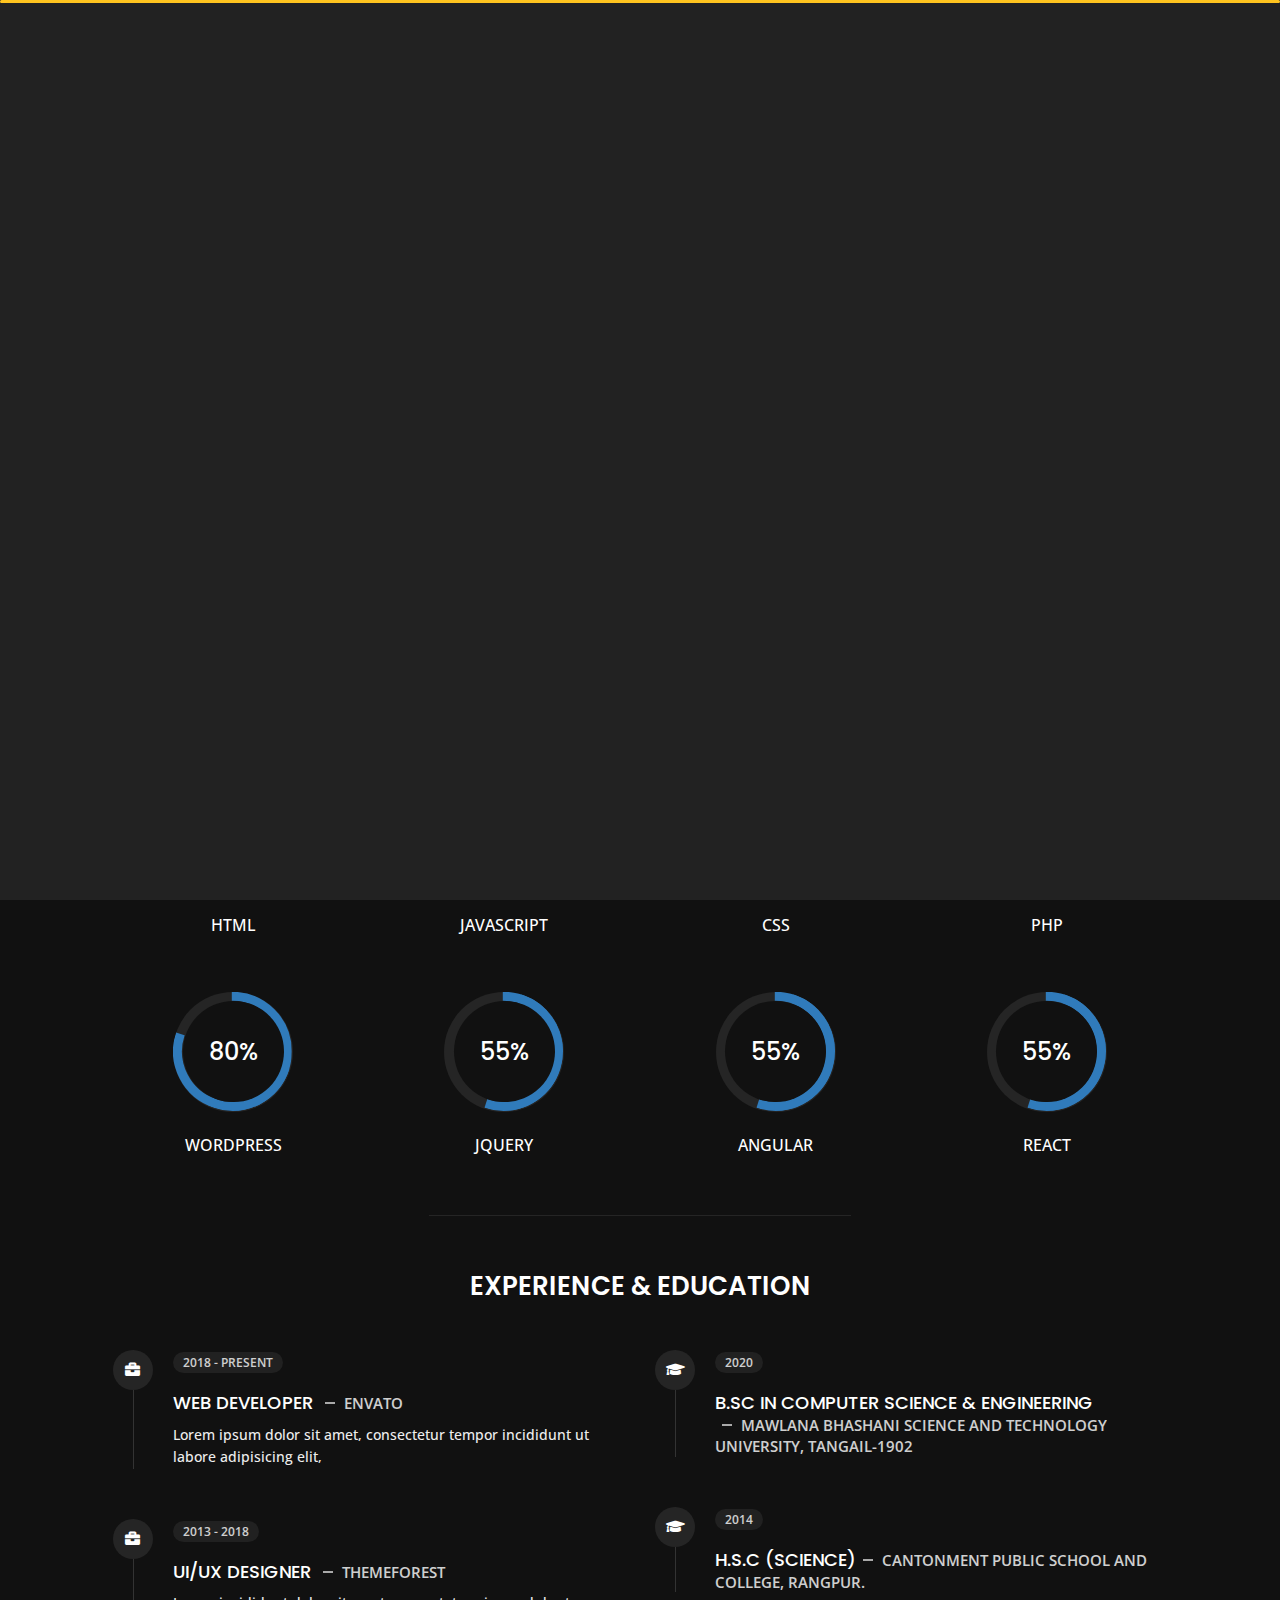
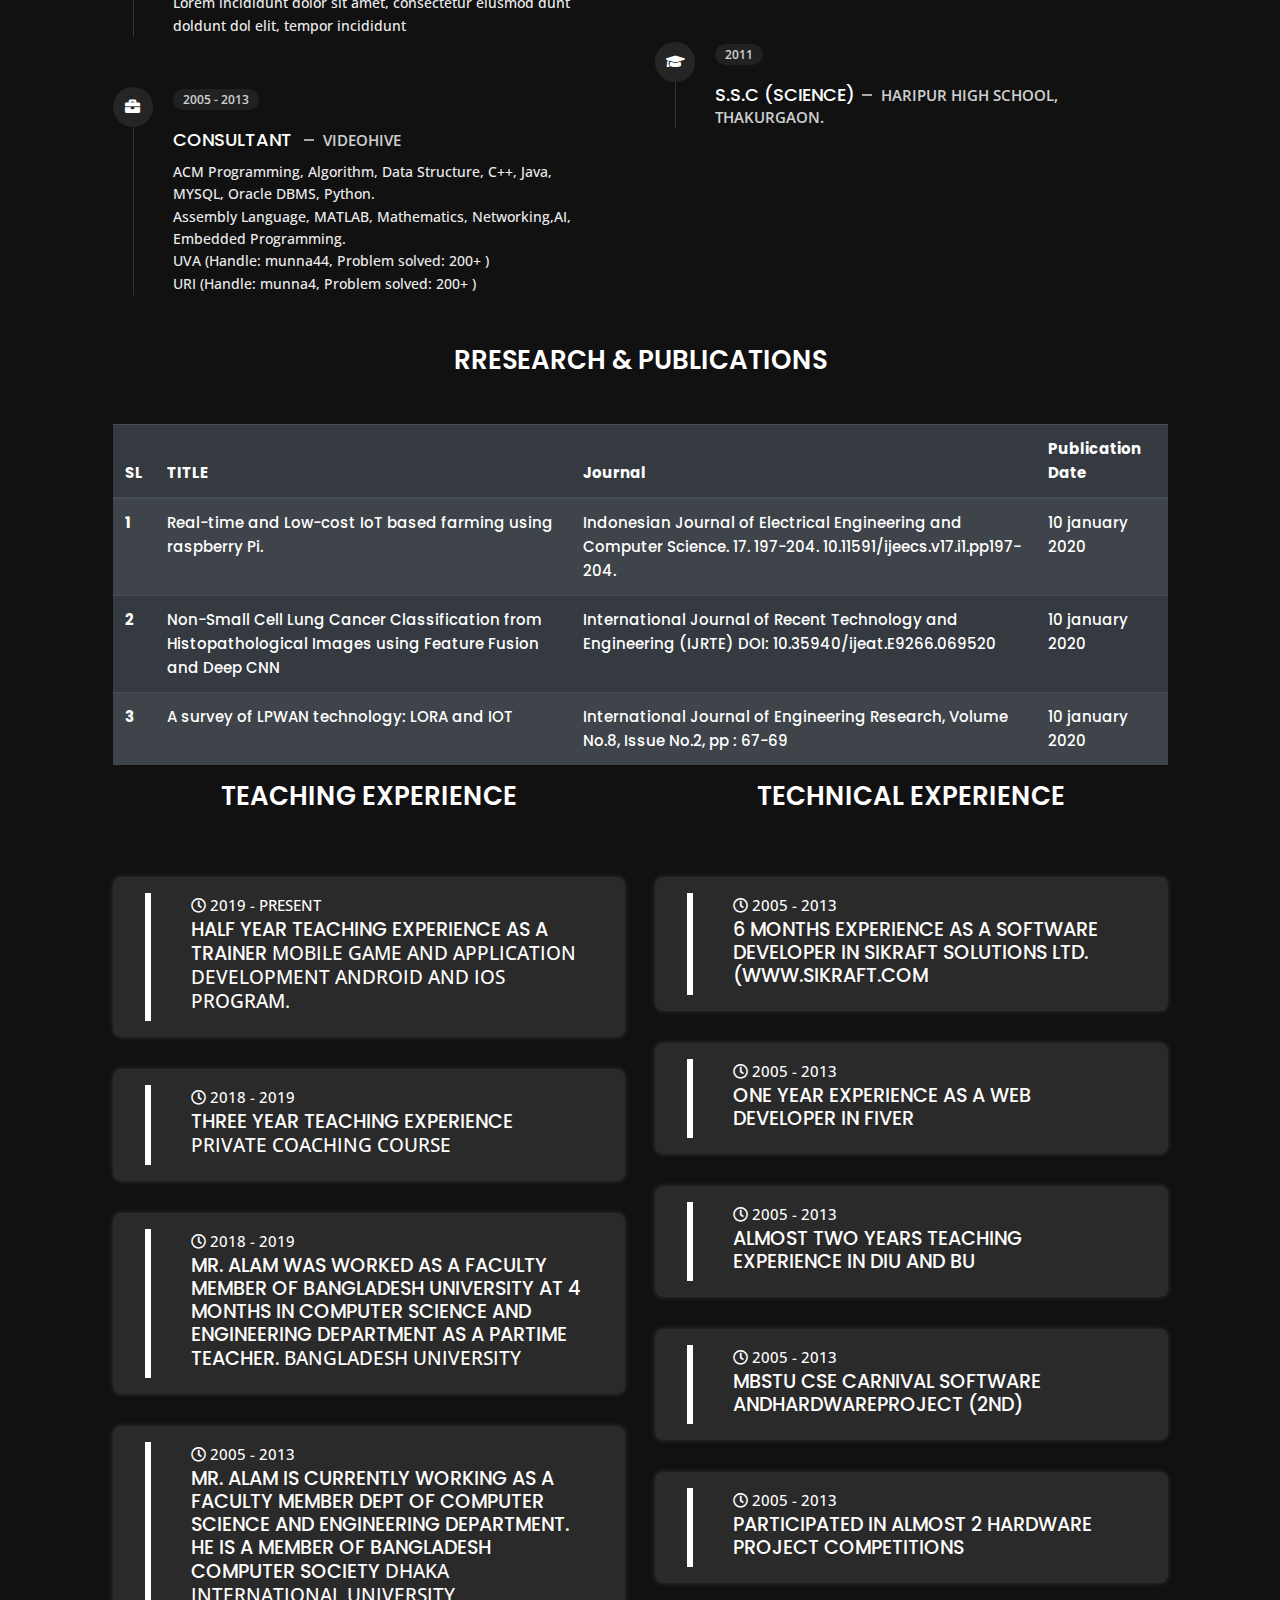
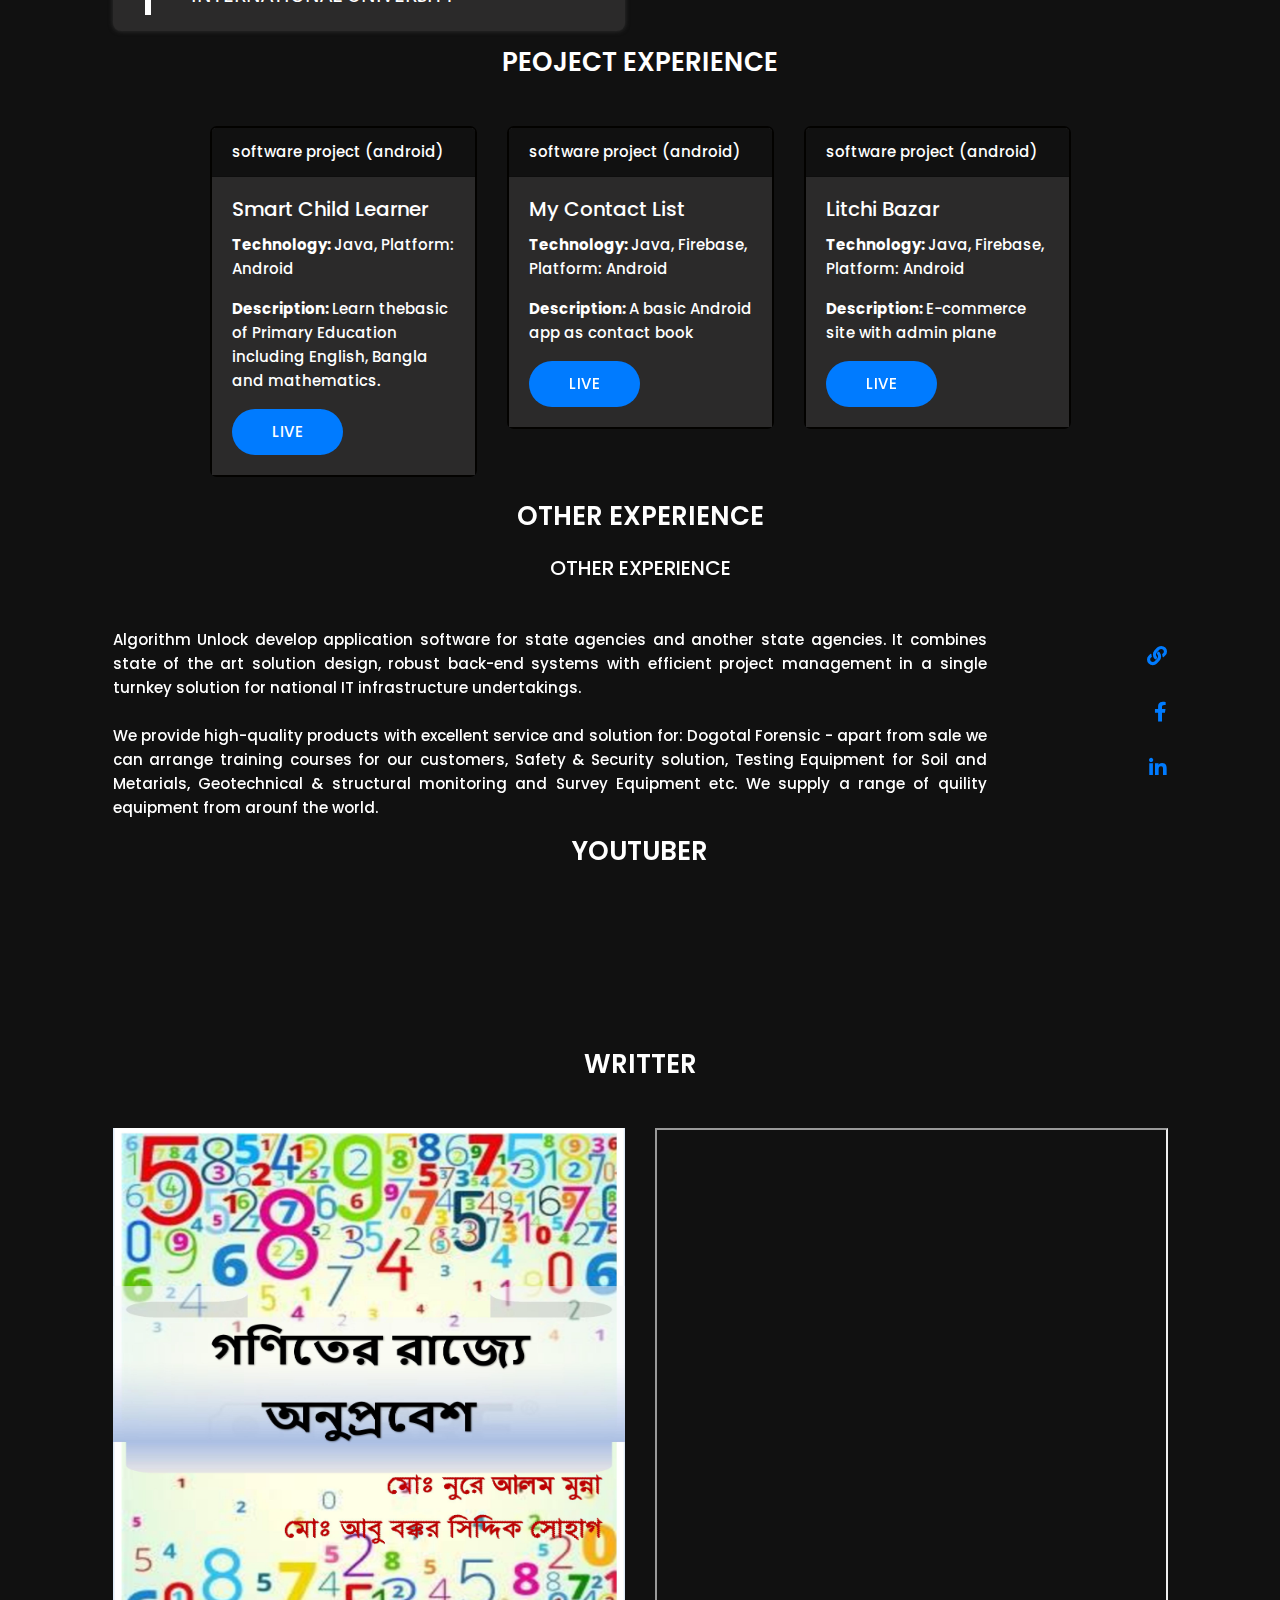
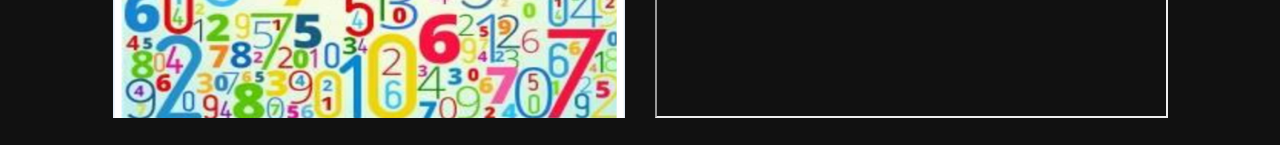
==== commit 03e4e99e: "update" ====
--- a/about.html
+++ b/about.html
@@ -25,73 +25,14 @@
     <!-- CSS Skin File -->
     <link href="css/skins/yellow.css" rel="stylesheet">
 
-    <!-- Live Style Switcher - demo only -->
-    <!--
-    <link rel="alternate stylesheet" type="text/css" title="blue" href="assets/css/skins/blue.css" />
-    <link rel="alternate stylesheet" type="text/css" title="green" href="assets/css/skins/green.css" />
-    <link rel="alternate stylesheet" type="text/css" title="yellow" href="assets/css/skins/yellow.css" />
-    <link rel="alternate stylesheet" type="text/css" title="blueviolet" href="assets/css/skins/blueviolet.css" />
-    <link rel="alternate stylesheet" type="text/css" title="goldenrod" href="assets/css/skins/goldenrod.css" />
-    <link rel="alternate stylesheet" type="text/css" title="magenta" href="assets/css/skins/magenta.css" />
-    <link rel="alternate stylesheet" type="text/css" title="orange" href="assets/css/skins/orange.css" />
-    <link rel="alternate stylesheet" type="text/css" title="purple" href="assets/css/skins/purple.css" />
-    <link rel="alternate stylesheet" type="text/css" title="red" href="assets/css/skins/red.css" />
-    <link rel="alternate stylesheet" type="text/css" title="yellowgreen" href="assets/css/skins/yellowgreen.css" />
-    <link rel="stylesheet" type="text/css" href="assets/css/styleswitcher.css" />
--->
+
 
     <!-- Modernizr JS File -->
     <script src="js/modernizr.custom.js"></script>
 </head>
 
 <body class="about">
-    <!-- Live Style Switcher Starts - demo only -->
-
-    <!--
-    <div id="switcher" class="">
-        <div class="content-switcher">
-            <h4>STYLE SWITCHER</h4>
-            <ul>
-                <li>
-                    <a href="#" onclick="setActiveStyleSheet('purple');" title="purple" class="color"><img src="assets/img/styleswitcher/purple.png" alt="purple" /></a>
-                </li>
-                <li>
-                    <a href="#" onclick="setActiveStyleSheet('red');" title="red" class="color"><img src="assets/img/styleswitcher/red.png" alt="red" /></a>
-                </li>
-                <li>
-                    <a href="#" onclick="setActiveStyleSheet('blueviolet');" title="blueviolet" class="color"><img src="assets/img/styleswitcher/blueviolet.png" alt="blueviolet" /></a>
-                </li>
-                <li>
-                    <a href="#" onclick="setActiveStyleSheet('blue');" title="blue" class="color"><img src="assets/img/styleswitcher/blue.png" alt="blue" /></a>
-                </li>
-                <li>
-                    <a href="#" onclick="setActiveStyleSheet('goldenrod');" title="goldenrod" class="color"><img src="assets/img/styleswitcher/goldenrod.png" alt="goldenrod" /></a>
-                </li>
-                <li>
-                    <a href="#" onclick="setActiveStyleSheet('magenta');" title="magenta" class="color"><img src="assets/img/styleswitcher/magenta.png" alt="magenta" /></a>
-                </li>
-                <li>
-                    <a href="#" onclick="setActiveStyleSheet('yellowgreen');" title="yellowgreen" class="color"><img src="assets/img/styleswitcher/yellowgreen.png" alt="yellowgreen" /></a>
-                </li>
-                <li>
-                    <a href="#" onclick="setActiveStyleSheet('orange');" title="orange" class="color"><img src="assets/img/styleswitcher/orange.png" alt="orange" /></a>
-                </li>
-                <li>
-                    <a href="#" onclick="setActiveStyleSheet('green');" title="green" class="color"><img src="assets/img/styleswitcher/green.png" alt="green" /></a>
-                </li>
-                <li>
-                    <a href="#" onclick="setActiveStyleSheet('yellow');" title="yellow" class="color"><img src="assets/img/styleswitcher/yellow.png" alt="yellow" /></a>
-                </li>
-            </ul>
-
-            <div id="hideSwitcher">&times;</div>
-        </div>
-
-    </div>
-
-    <div id="showSwitcher" class="styleSecondColor"><i class="fa fa-cog fa-spin"></i></div>
--->
-    <!-- Live Style Switcher Ends - demo only -->
+
     <!-- Header Starts -->
     <header class="header" id="navbar-collapse-toggle">
         <!-- Fixed Navigation Starts -->
@@ -437,9 +378,122 @@
             <!--Teaching Experince start-->
             <section id="teaching">
                 <div class="row ">
-                    <div class="col-12">
+
+                    <div class="col-6">
                         <h3 class="text-uppercase pb-5 mb-0 text-left text-sm-center custom-title ft-wt-600">Teaching Experience</h3>
-                    </div>
+                        <div class="row">
+                            <div class="col-12">
+                                <div class="box">
+                                    <div class="info">
+                                        <i class="far fa-clock"></i>
+                                        <span class="time open-sans-font text-uppercase">2019 - Present</span>
+                                        <h5 class="poppins-font text-uppercase">Half year teaching experience as a trainer
+
+                                            <span class="place open-sans-font">Mobile Game and Application Development Android and IOS Program. </span>
+                                        </h5>
+                                    </div>
+                                </div>
+                            </div>
+
+                            <div class="col-12">
+                                <div class="box">
+                                    <div class="info">
+                                        <i class="far fa-clock"></i>
+
+                                        <span class="time open-sans-font text-uppercase">2018 - 2019</span>
+                                        <h5 class="poppins-font text-uppercase">Three year teaching experience <span class="place open-sans-font">private coaching course
+                                            </span></h5>
+                                    </div>
+                                </div>
+                            </div>
+                            <div class="col-12">
+                                <div class="box">
+                                    <div class="info">
+                                        <i class="far fa-clock"></i>
+
+                                        <span class="time open-sans-font text-uppercase">2018 - 2019</span>
+                                        <h5 class="poppins-font text-uppercase">Mr. Alam was worked as a faculty member of Bangladesh University at 4 months in Computer Science and Engineering department as a partime teacher. <span class="place open-sans-font">Bangladesh University
+                                            </span></h5>
+                                    </div>
+                                </div>
+                            </div>
+                            <div class="col-12">
+                                <div class="box">
+                                    <div class="info">
+                                        <i class="far fa-clock"></i>
+
+                                        <span class="time open-sans-font text-uppercase">2005 - 2013</span>
+                                        <h5 class="poppins-font text-uppercase">Mr. Alam is currently working as a faculty member Dept of Computer Science and Engineering department. He is a Member of Bangladesh Computer Society <span class="place open-sans-font">Dhaka International University</span></h5>
+                                    </div>
+                                </div>
+                            </div>
+
+
+
+                        </div>
+                    </div>
+                    <div class="col-6">
+                        <h3 class="text-uppercase pb-5 mb-0 text-left text-sm-center custom-title ft-wt-600">Technical Experience</h3>
+                        <div class="row">
+                            <div class="col-12">
+                                <div class="box">
+                                    <div class="info">
+                                        <i class="far fa-clock"></i>
+
+                                        <span class="time open-sans-font text-uppercase">2005 - 2013</span>
+                                        <h5 class="poppins-font text-uppercase">6 months experience as a software developer in SIKRAFT Solutions Ltd. (www.sikraft.com</h5>
+                                    </div>
+                                </div>
+                            </div>
+
+                            <div class="col-12">
+                                <div class="box">
+                                    <div class="info">
+                                        <i class="far fa-clock"></i>
+
+                                        <span class="time open-sans-font text-uppercase">2005 - 2013</span>
+                                        <h5 class="poppins-font text-uppercase">One year experience as a web developer in fiver</h5>
+                                    </div>
+                                </div>
+                            </div>
+
+                            <div class="col-12">
+                                <div class="box">
+                                    <div class="info">
+                                        <i class="far fa-clock"></i>
+
+                                        <span class="time open-sans-font text-uppercase">2005 - 2013</span>
+                                        <h5 class="poppins-font text-uppercase">Almost two years Teaching Experience in DIU and BU</h5>
+                                    </div>
+                                </div>
+                            </div>
+
+                            <div class="col-12">
+                                <div class="box">
+                                    <div class="info">
+                                        <i class="far fa-clock"></i>
+
+                                        <span class="time open-sans-font text-uppercase">2005 - 2013</span>
+                                        <h5 class="poppins-font text-uppercase">MBSTU CSE CARNIVAL Software andHardwareProject (2nd)</h5>
+                                    </div>
+                                </div>
+                            </div>
+
+                            <div class="col-12">
+                                <div class="box">
+                                    <div class="info">
+                                        <i class="far fa-clock"></i>
+
+                                        <span class="time open-sans-font text-uppercase">2005 - 2013</span>
+                                        <h5 class="poppins-font text-uppercase">Participated in almost 2 Hardware Project Competitions</h5>
+                                    </div>
+                                </div>
+                            </div>
+                        </div>
+                    </div>
+
+
+                    <!--
                     <div class="col">
                         <div class="box-container">
                             <div class="box">
@@ -487,11 +541,13 @@
 
                         </div>
                     </div>
+-->
                 </div>
             </section>
             <!--Teaching Experience End-->
 
             <!--            job and technical experience start-->
+            <!--
             <div class="row other-experience">
                 <div class="col-12">
                     <h3 class="text-uppercase pb-4 mb-0 text-left text-sm-center custom-title ft-wt-600">technical experience</h3>
@@ -531,182 +587,185 @@
 
                 </div>
             </div>
+-->
             <!--            job and technical experience end-->
 
             <!--        project experience start    -->
 
-
-            <div class="row project-experience">
-                <div class="col-12">
-                    <h3 class="text-uppercase pb-5 mb-0 text-left text-sm-center custom-title ft-wt-600">Peoject Experience</h3>
-                </div>
-                <div class="row">
-                    <div class="col-4 mb-4">
-                        <div class="card">
-                            <div class="card-header bg-info">
-                                <p class="my-0">software project (android)</p>
-                            </div>
-                            <div class="card-body bg-danger">
-                                <h5 class="card-title">Smart Child Learner </h5>
-                                <p class="card-text"><b>Technology: </b> Java, Platform: Android</p>
-                                <p class="card-text"><b>Description: </b> Learn thebasic of Primary Education including English, Bangla and mathematics.</p>
-                                <a href="#" target="_blank" class="btn btn-primary">LIVE</a>
-                            </div>
-                        </div>
-                    </div>
-                    <div class="col-4 mb-4">
-                        <div class="card">
-                            <div class="card-header bg-info">
-                                <p class="my-0">software project (android)</p>
-                            </div>
-                            <div class="card-body bg-danger">
-                                <h5 class="card-title">My Contact List </h5>
-                                <p class="card-text"><b>Technology: </b> Java, Firebase, Platform: Android</p>
-                                <p class="card-text"><b> Description: </b> A basic Android app as contact book</p>
-                                <a href="#" target="_blank" class="btn btn-primary">LIVE</a>
-                            </div>
-                        </div>
-                    </div>
-                    <div class="col-4 mb-4">
-                        <div class="card">
-                            <div class="card-header bg-info">
-                                <p class="my-0">software project (android)</p>
-                            </div>
-                            <div class="card-body bg-danger">
-                                <h5 class="card-title">Litchi Bazar </h5>
-                                <p class="card-text"><b>Technology: </b> Java, Firebase, Platform: Android</p>
-                                <p class="card-text"><b> Description: </b> E-commerce site with admin plane</p>
-                                <a href="#" target="_blank" class="btn btn-primary">LIVE</a>
-                            </div>
-                        </div>
-                    </div>
-                    <div class="col-4 mb-4">
-                        <div class="card">
-                            <div class="card-header bg-info">
-                                <p class="my-0">software project (android)</p>
-                            </div>
-                            <div class="card-body bg-danger">
-                                <h5 class="card-title">FlatBooking Apps </h5>
-                                <p class="card-text"><b>Technology: </b> Java, Firebase, Platform: Android</p>
-                                <p class="card-text"><b> Description: </b> In this application, we will booking flat and home and pay online. </p>
-                                <a href="#" target="_blank" class="btn btn-primary">LIVE</a>
-                            </div>
-                        </div>
-                    </div>
-                    <div class="col-4 mb-4">
-                        <div class="card">
-                            <div class="card-header bg-info">
-                                <p class="my-0">software project (android)</p>
-                            </div>
-                            <div class="card-body bg-danger">
-                                <h5 class="card-title">Age Calculator </h5>
-                                <p class="card-text"><b>Technology: </b> Java, Firebase, Platform: Android</p>
-                                <p class="card-text"><b> Description: </b> A basic age calculator</p>
-                                <a href="#" target="_blank" class="btn btn-primary text-center">LIVE</a>
-                            </div>
-                        </div>
-                    </div>
-
-                    <div class="col-4 mb-4">
-                        <div class="card">
-                            <div class="card-header bg-info">
-                                <p class="my-0">software project (android)</p>
-                            </div>
-                            <div class="card-body bg-danger">
-                                <h5 class="card-title">Mbstu Information Kit </h5>
-                                <p class="card-text"><b>Technology: </b> Java, Firebase, Platform: Android</p>
-                                <p class="card-text"><b> Description: </b> A basic information app</p>
-                                <a href="#" target="_blank" class="btn btn-primary text-center">LIVE</a>
-                            </div>
-                        </div>
-                    </div>
-
-                    <div class="col-4 mb-4">
-                        <div class="card">
-                            <div class="card-header bg-info">
-                                <p class="my-0">Website based Projects</p>
-                            </div>
-                            <div class="card-body bg-danger">
-                                <h5 class="card-title">Alumni association of the Textile Department. </h5>
-                                <p class="card-text"><b>Technology: </b> PHP (laravel framework) </p>
-                                <p class="card-text"><b> Description: </b> Alumni information</p>
-                                <a href="#" target="_blank" class="btn btn-primary text-center">LIVE</a>
-                            </div>
-                        </div>
-                    </div>
-
-                    <div class="col-4 mb-4">
-                        <div class="card">
-                            <div class="card-header bg-info">
-                                <p class="my-0">Website based Projects</p>
-                            </div>
-                            <div class="card-body bg-danger">
-                                <h5 class="card-title">Clothing Store </h5>
-                                <p class="card-text"><b>Technology: </b> Row PHP, Database</p>
-                                <p class="card-text"><b> Description: </b>Cloth information</p>
-                                <a href="#" target="_blank" class="btn btn-primary text-center">LIVE</a>
-                            </div>
-                        </div>
-                    </div>
-
-                    <div class="col-4 mb-4">
-                        <div class="card">
-                            <div class="card-header bg-info">
-                                <p class="my-0">Website based Projects</p>
-                            </div>
-                            <div class="card-body bg-danger">
-                                <h5 class="card-title">Quiz Game</h5>
-                                <p class="card-text"><b>Technology: </b> JavaScripts</p>
-                                <p class="card-text"><b> Description: </b> A basic quiz application</p>
-                                <a href="#" target="_blank" class="btn btn-primary text-center">LIVE</a>
-                            </div>
-                        </div>
-                    </div>
-
-                    <div class="col-4 mb-4">
-                        <div class="card">
-                            <div class="card-header bg-info">
-                                <p class="my-0">Python based Project</p>
-                            </div>
-                            <div class="card-body bg-danger">
-                                <h5 class="card-title">Face Recognition & Tracking</h5>
-                                <p class="card-text"><b>Technology: </b> Python</p>
-                                <p class="card-text"><b> Description: </b> face recognition & tracing</p>
-                                <a href="#" target="_blank" class="btn btn-primary text-center">LIVE</a>
-                            </div>
-                        </div>
-                    </div>
-
-                    <div class="col-4 mb-4">
-                        <div class="card">
-                            <div class="card-header bg-info">
-                                <p class="my-0">Hardware Projects</p>
-                            </div>
-                            <div class="card-body bg-danger">
-                                <h5 class="card-title">home automation </h5>
-                                <p class="card-text"><b>Technology: </b>Arduino UNO, DHT11,motor, LED</p>
-                                <p class="card-text"><b> Description: </b>Home automation system</p>
-                                <a href="#" target="_blank" class="btn btn-primary text-center">LIVE</a>
-                            </div>
-                        </div>
-                    </div>
-                    <div class="col-4 mb-4">
-                        <div class="card">
-                            <div class="card-header bg-info">
-                                <p class="my-0">Hardware Projects</p>
-                            </div>
-                            <div class="card-body bg-danger">
-                                <h5 class="card-title">Institute automation system </h5>
-                                <p class="card-text"><b>Technology: </b>LORA, GSM, Using cloud </p>
-                                <p class="card-text"><b> Description: </b>Institution automation system</p>
-                                <a href="#" target="_blank" class="btn btn-primary text-center">LIVE</a>
-                            </div>
-                        </div>
-                    </div>
-                </div>
-
-
-
+            
+                <div class="row project-experience">
+                    <div class="col-12">
+                        <h3 class="text-uppercase pb-5 mb-0 text-left text-sm-center custom-title ft-wt-600">Peoject Experience</h3>
+                    </div>
+                    <div class="container">
+                    <div class="row autoplay-project">
+                        <div class="col-4 mb-4">
+                            <div class="card">
+                                <div class="card-header bg-info">
+                                    <p class="my-0">software project (android)</p>
+                                </div>
+                                <div class="card-body bg-danger">
+                                    <h5 class="card-title">Smart Child Learner </h5>
+                                    <p class="card-text"><b>Technology: </b> Java, Platform: Android</p>
+                                    <p class="card-text"><b>Description: </b> Learn thebasic of Primary Education including English, Bangla and mathematics.</p>
+                                    <a href="#" target="_blank" class="btn btn-primary">LIVE</a>
+                                </div>
+                            </div>
+                        </div>
+                        <div class="col-4 mb-4">
+                            <div class="card">
+                                <div class="card-header bg-info">
+                                    <p class="my-0">software project (android)</p>
+                                </div>
+                                <div class="card-body bg-danger">
+                                    <h5 class="card-title">My Contact List </h5>
+                                    <p class="card-text"><b>Technology: </b> Java, Firebase, Platform: Android</p>
+                                    <p class="card-text"><b> Description: </b> A basic Android app as contact book</p>
+                                    <a href="#" target="_blank" class="btn btn-primary">LIVE</a>
+                                </div>
+                            </div>
+                        </div>
+                        <div class="col-4 mb-4">
+                            <div class="card">
+                                <div class="card-header bg-info">
+                                    <p class="my-0">software project (android)</p>
+                                </div>
+                                <div class="card-body bg-danger">
+                                    <h5 class="card-title">Litchi Bazar </h5>
+                                    <p class="card-text"><b>Technology: </b> Java, Firebase, Platform: Android</p>
+                                    <p class="card-text"><b> Description: </b> E-commerce site with admin plane</p>
+                                    <a href="#" target="_blank" class="btn btn-primary">LIVE</a>
+                                </div>
+                            </div>
+                        </div>
+                        <div class="col-4 mb-4">
+                            <div class="card">
+                                <div class="card-header bg-info">
+                                    <p class="my-0">software project (android)</p>
+                                </div>
+                                <div class="card-body bg-danger">
+                                    <h5 class="card-title">FlatBooking Apps </h5>
+                                    <p class="card-text"><b>Technology: </b> Java, Firebase, Platform: Android</p>
+                                    <p class="card-text"><b> Description: </b> In this application, we will booking flat and home and pay online. </p>
+                                    <a href="#" target="_blank" class="btn btn-primary">LIVE</a>
+                                </div>
+                            </div>
+                        </div>
+                        <div class="col-4 mb-4">
+                            <div class="card">
+                                <div class="card-header bg-info">
+                                    <p class="my-0">software project (android)</p>
+                                </div>
+                                <div class="card-body bg-danger">
+                                    <h5 class="card-title">Age Calculator </h5>
+                                    <p class="card-text"><b>Technology: </b> Java, Firebase, Platform: Android</p>
+                                    <p class="card-text"><b> Description: </b> A basic age calculator</p>
+                                    <a href="#" target="_blank" class="btn btn-primary text-center">LIVE</a>
+                                </div>
+                            </div>
+                        </div>
+
+                        <div class="col-4 mb-4">
+                            <div class="card">
+                                <div class="card-header bg-info">
+                                    <p class="my-0">software project (android)</p>
+                                </div>
+                                <div class="card-body bg-danger">
+                                    <h5 class="card-title">Mbstu Information Kit </h5>
+                                    <p class="card-text"><b>Technology: </b> Java, Firebase, Platform: Android</p>
+                                    <p class="card-text"><b> Description: </b> A basic information app</p>
+                                    <a href="#" target="_blank" class="btn btn-primary text-center">LIVE</a>
+                                </div>
+                            </div>
+                        </div>
+
+                        <div class="col-4 mb-4">
+                            <div class="card">
+                                <div class="card-header bg-info">
+                                    <p class="my-0">Website based Projects</p>
+                                </div>
+                                <div class="card-body bg-danger">
+                                    <h5 class="card-title">Alumni association of the Textile Department. </h5>
+                                    <p class="card-text"><b>Technology: </b> PHP (laravel framework) </p>
+                                    <p class="card-text"><b> Description: </b> Alumni information</p>
+                                    <a href="#" target="_blank" class="btn btn-primary text-center">LIVE</a>
+                                </div>
+                            </div>
+                        </div>
+
+                        <div class="col-4 mb-4">
+                            <div class="card">
+                                <div class="card-header bg-info">
+                                    <p class="my-0">Website based Projects</p>
+                                </div>
+                                <div class="card-body bg-danger">
+                                    <h5 class="card-title">Clothing Store </h5>
+                                    <p class="card-text"><b>Technology: </b> Row PHP, Database</p>
+                                    <p class="card-text"><b> Description: </b>Cloth information</p>
+                                    <a href="#" target="_blank" class="btn btn-primary text-center">LIVE</a>
+                                </div>
+                            </div>
+                        </div>
+
+                        <div class="col-4 mb-4">
+                            <div class="card">
+                                <div class="card-header bg-info">
+                                    <p class="my-0">Website based Projects</p>
+                                </div>
+                                <div class="card-body bg-danger">
+                                    <h5 class="card-title">Quiz Game</h5>
+                                    <p class="card-text"><b>Technology: </b> JavaScripts</p>
+                                    <p class="card-text"><b> Description: </b> A basic quiz application</p>
+                                    <a href="#" target="_blank" class="btn btn-primary text-center">LIVE</a>
+                                </div>
+                            </div>
+                        </div>
+
+                        <div class="col-4 mb-4">
+                            <div class="card">
+                                <div class="card-header bg-info">
+                                    <p class="my-0">Python based Project</p>
+                                </div>
+                                <div class="card-body bg-danger">
+                                    <h5 class="card-title">Face Recognition & Tracking</h5>
+                                    <p class="card-text"><b>Technology: </b> Python</p>
+                                    <p class="card-text"><b> Description: </b> face recognition & tracing</p>
+                                    <a href="#" target="_blank" class="btn btn-primary text-center">LIVE</a>
+                                </div>
+                            </div>
+                        </div>
+
+                        <div class="col-4 mb-4">
+                            <div class="card">
+                                <div class="card-header bg-info">
+                                    <p class="my-0">Hardware Projects</p>
+                                </div>
+                                <div class="card-body bg-danger">
+                                    <h5 class="card-title">home automation </h5>
+                                    <p class="card-text"><b>Technology: </b>Arduino UNO, DHT11,motor, LED</p>
+                                    <p class="card-text"><b> Description: </b>Home automation system</p>
+                                    <a href="#" target="_blank" class="btn btn-primary text-center">LIVE</a>
+                                </div>
+                            </div>
+                        </div>
+                        <div class="col-4 mb-4">
+                            <div class="card">
+                                <div class="card-header bg-info">
+                                    <p class="my-0">Hardware Projects</p>
+                                </div>
+                                <div class="card-body bg-danger">
+                                    <h5 class="card-title">Institute automation system </h5>
+                                    <p class="card-text"><b>Technology: </b>LORA, GSM, Using cloud </p>
+                                    <p class="card-text"><b> Description: </b>Institution automation system</p>
+                                    <a href="#" target="_blank" class="btn btn-primary text-center">LIVE</a>
+                                </div>
+                            </div>
+                        </div>
+                    </div>
+
+
+
+                </div>
             </div>
             <!--        project experience end    -->
 
@@ -726,7 +785,7 @@
 
                             </p>
                         </div>
-                        <div class="col-2">
+                        <div class="col-2 text-right">
                             <ul class="list-unstyled">
                                 <li class=""><a href="https://algorithmunlock.com/" target="_blank" class=""><i class="fas fa-link"></i></a></li>
                                 <li class=""><a href="https://www.facebook.com/algorithmunlock/" target="_blank" class=""><i class="fab fa-facebook-f"></i></a></li>
@@ -766,7 +825,7 @@
                     <h3 class="text-uppercase pb-5 mb-0 text-left text-sm-center custom-title ft-wt-600">Writter</h3>
                 </div>
 
-                <div class="col-lg-5 m-15px-tb">
+                <div class="col-lg-6 m-15px-tb">
                     <div class="resume-box">
                         <img src="assets/cv/goniter-rajje-onuprobes-cover.jpg" class="img-fluid " alt="">
 
@@ -775,7 +834,7 @@
 
 
 
-                <div class="col-lg-7 m-15px-tb">
+                <div class="col-lg-6 m-15px-tb">
                     <div class="resume-box">
                         <iframe src="assets/cv/goniter-rajje-onuprobes.pdf" width="100%" height="590px">
                         </iframe>
@@ -807,6 +866,4 @@
     <script src="assets/js/custom.js"></script>
 
 
-</body>
-
-</html>
+</body></html>
--- a/assets/css/style.css
+++ b/assets/css/style.css
@@ -1754,9 +1754,9 @@
   width: 100%;
 }
 
-#teaching .box-container .box {
+#teaching  .box {
   background: #2B2A2A;
-  max-width: 70%;
+  max-width: 100%;
   border-radius: .5rem;
   -webkit-box-shadow: 0 0 .3rem #333;
           box-shadow: 0 0 .3rem #333;
@@ -1765,35 +1765,35 @@
   display: flex;
   -webkit-box-align: center;
       -ms-flex-align: center;
-          align-items: center;
+          align-items: ;
   -ms-flex-pack: distribute;
       justify-content: space-around;
-  padding: 4rem 2rem;
-  margin: 2rem;
-  clear: both;
-}
-
+  padding: 1rem 2rem;
+  margin: 1rem 0;
+ 
+}
+
+/*
 #teaching .box-container .box img {
   height: 7rem;
   margin-right: 4rem;
 }
-
-#teaching .box-container .box .info {
+*/
+
+#teaching  .box .info {
   padding-left: 2.5rem;
   border-left: 0.4rem solid #fff;
 }
 
-#teaching .box-container .box .info h5 {
+#teaching  .box .info h5 {
   font-size: 1.2rem;
   color: #FFFFFF;
 }
 
-#teaching .box-container .box .info p {
+#teaching  .box .info p {
   font-size: 1.5rem;
   color: #333;
 }
 
-#teaching .box-container .box:nth-child(even) {
-  float: right;
-}
-
+.resume-box img{max-height: 590px; width: 100%}
+
